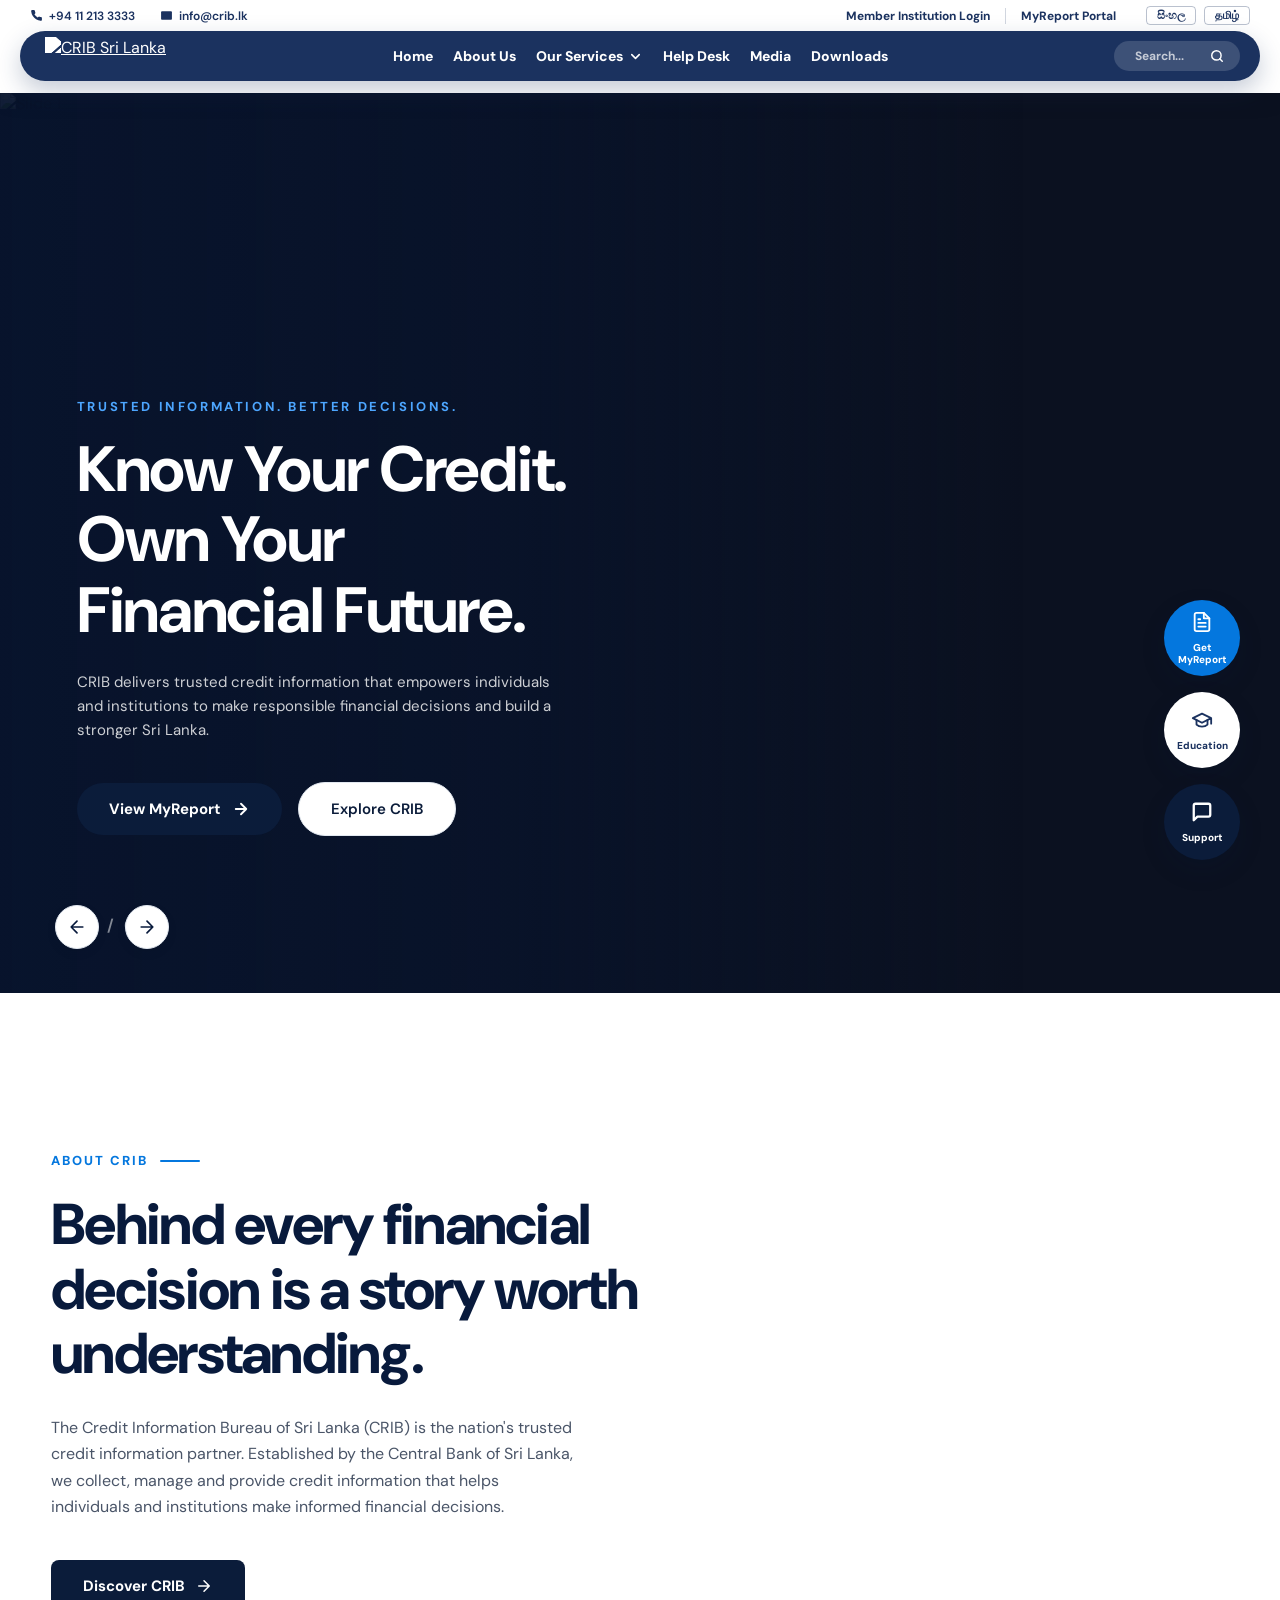
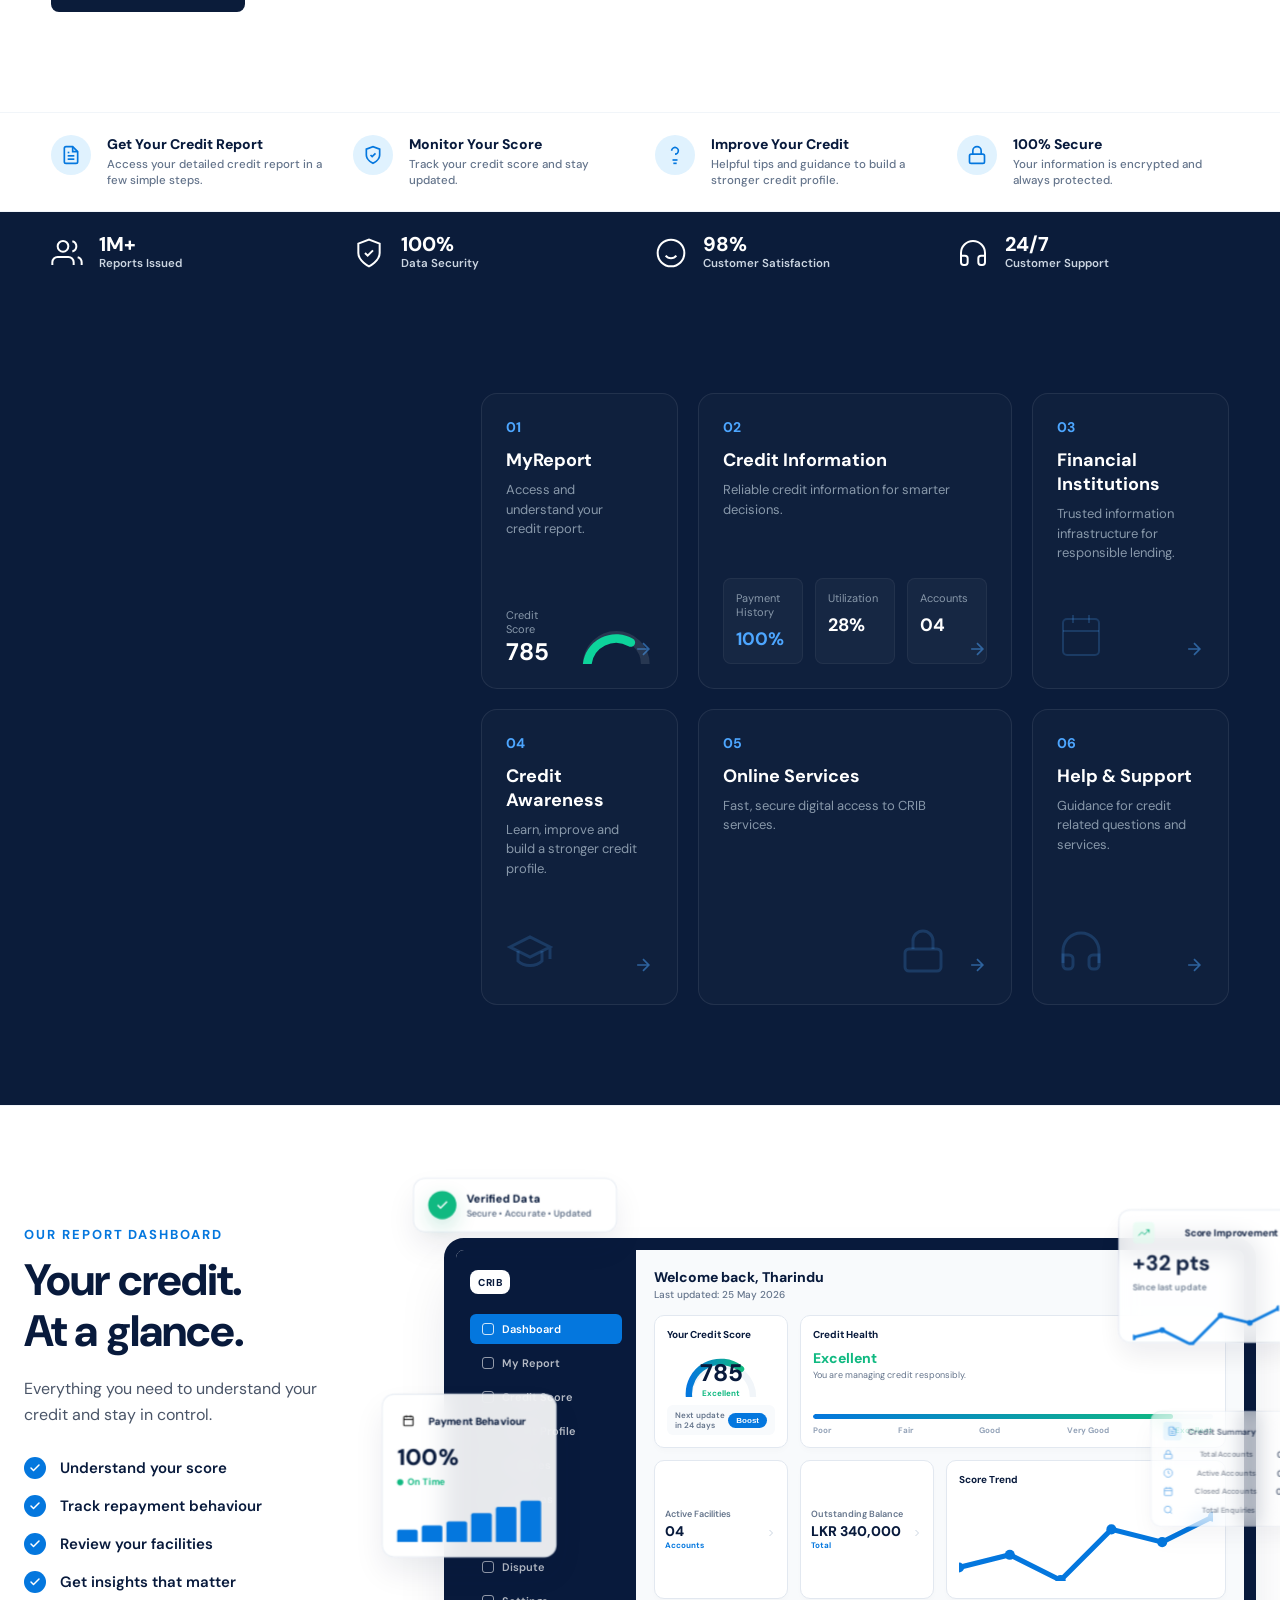
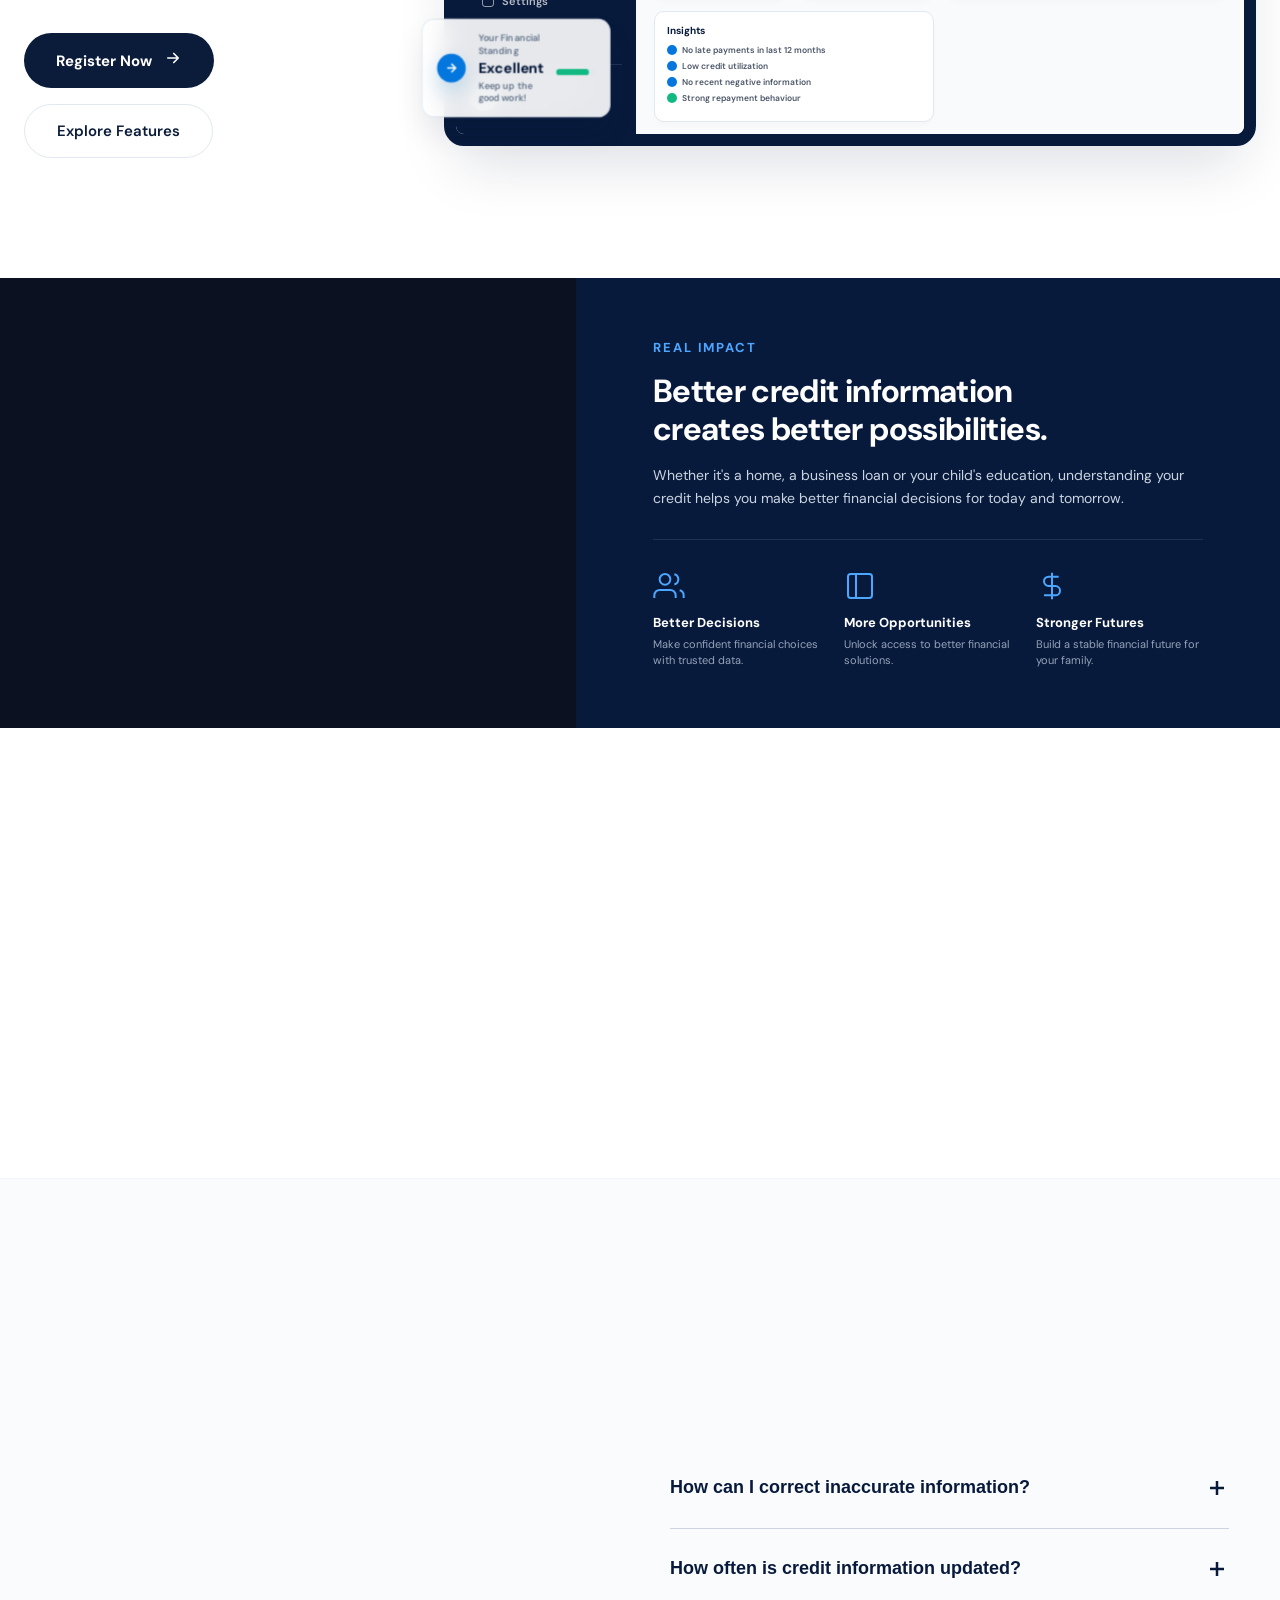
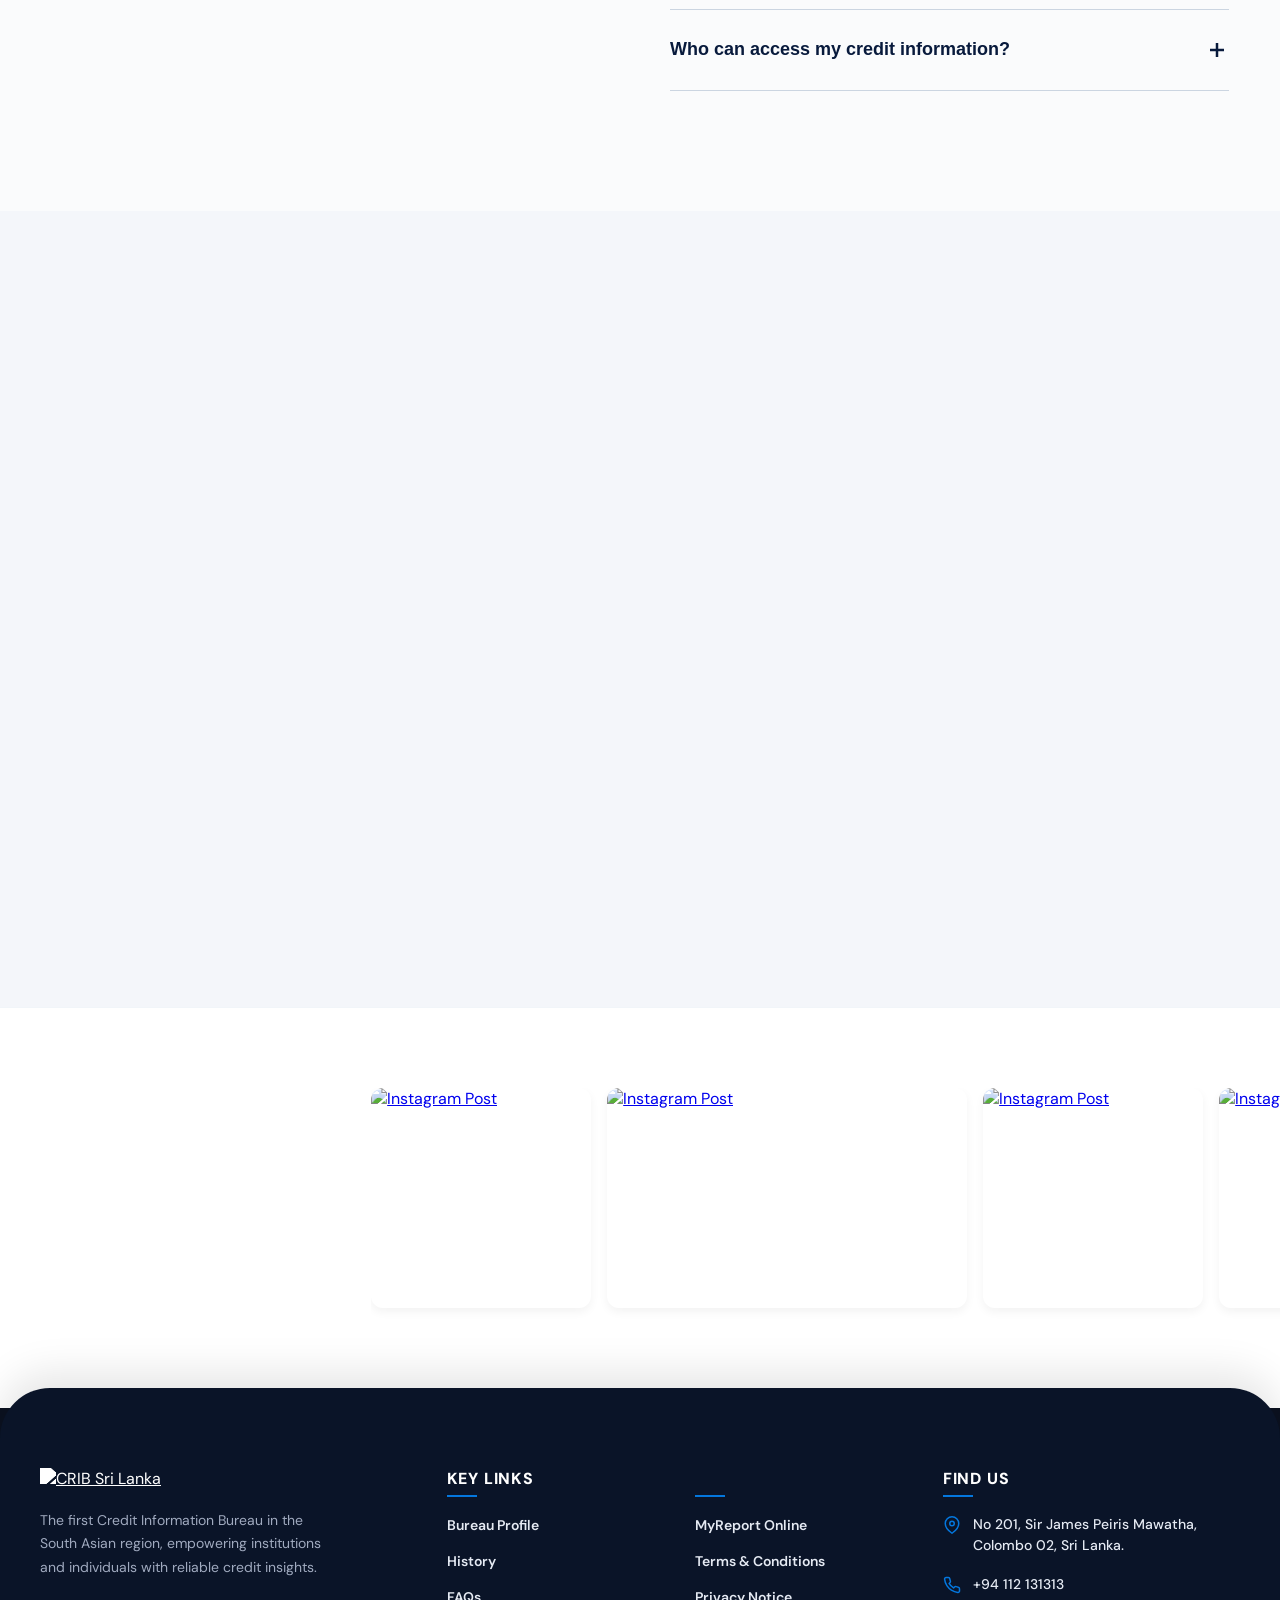
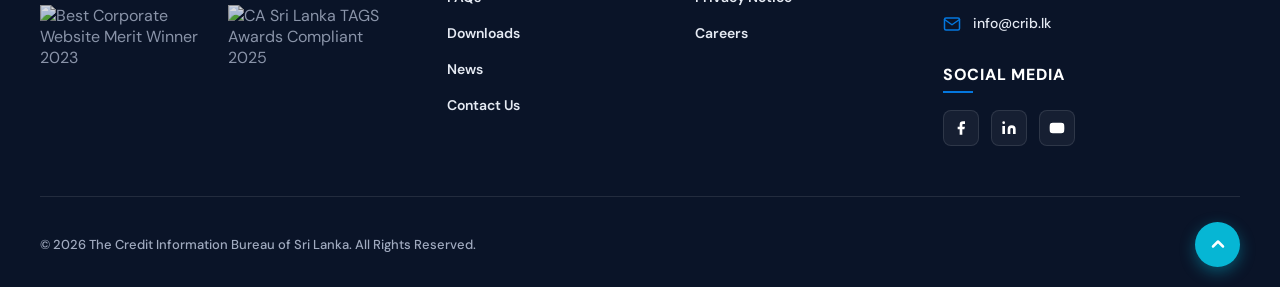
==== index.html @ 3fe1c92a "add main website files" ====
<!doctype html>
<html lang="en">
  <head>
    <meta charset="UTF-8" />
    <meta name="viewport" content="width=device-width, initial-scale=1.0" />
    <title>CRIB - Fresh Hero Section</title>
    <link rel="preconnect" href="https://fonts.googleapis.com" />
    <link rel="preconnect" href="https://fonts.gstatic.com" crossorigin />
    <link
      href="https://fonts.googleapis.com/css2?family=DM+Sans:opsz,wght@9..40,400;9..40,500;9..40,700;9..40,800&display=swap"
      rel="stylesheet"
    />
    <link rel="stylesheet" href="style.css" />
  </head>
  <body>
    <header class="crib-hdr-wrapper">
      <div class="crib-topbar">
        <div class="crib-top-contact">
          <a href="tel:+94112133333">
            <svg viewBox="0 0 24 24">
              <path
                d="M22 16.92v3a2 2 0 0 1-2.18 2 19.79 19.79 0 0 1-8.63-3.07 19.5 19.5 0 0 1-6-6 19.79 19.79 0 0 1-3.07-8.67A2 2 0 0 1 4.11 2h3a2 2 0 0 1 2 1.72 12.84 12.84 0 0 0 .7 2.81 2 2 0 0 1-.45 2.11L8.09 9.91a16 16 0 0 0 6 6l1.27-1.27a2 2 0 0 1 2.11-.45 12.84 12.84 0 0 0 2.81.7A2 2 0 0 1 22 16.92z"
              ></path>
            </svg>
            +94 11 213 3333
          </a>
          <a href="mailto:info@crib.lk">
            <svg viewBox="0 0 24 24">
              <path
                d="M4 4h16c1.1 0 2 .9 2 2v12c0 1.1-.9 2-2 2H4c-1.1 0-2-.9-2-2V6c0-1.1.9-2 2-2z"
              ></path>
              <polyline points="22,6 12,13 2,6"></polyline>
            </svg>
            info@crib.lk
          </a>
        </div>

        <div class="crib-top-actions">
          <a href="#" class="crib-top-link">Member Institution Login</a>
          <a href="#" class="crib-top-link" style="border-right: none"
            >MyReport Portal</a
          >

          <div class="crib-lang-btns">
            <button class="crib-lang-btn">සිංහල</button>
            <button class="crib-lang-btn">தமிழ்</button>
          </div>
        </div>
      </div>

      <div class="crib-main-nav-container">
        <div class="crib-main-nav">
          <a href="#" class="crib-logo">
            <img
              src="https://tours.dunkenbakery.com/wp-content/uploads/2026/08/crib-logo-new.png"
              alt="CRIB Sri Lanka"
            />
          </a>

          <ul class="crib-menu">
            <li><a href="#">Home</a></li>
            <li><a href="#about">About Us</a></li>

            <li class="has-dropdown">
              <a href="#services"
                >Our Services
                <svg
                  viewBox="0 0 24 24"
                  fill="none"
                  stroke="currentColor"
                  stroke-width="2.5"
                  stroke-linecap="round"
                  stroke-linejoin="round"
                >
                  <path d="M6 9l6 6 6-6" />
                </svg>
              </a>

              <ul class="crib-dropdown">
                <li class="has-sub-dropdown">
                  <a href="#"
                    >Credit Information Services for Member Institutions
                    <svg
                      viewBox="0 0 24 24"
                      fill="none"
                      stroke="currentColor"
                      stroke-width="2.5"
                      stroke-linecap="round"
                      stroke-linejoin="round"
                    >
                      <path d="M6 9l6 6 6-6" />
                    </svg>
                  </a>
                  <ul class="crib-sub-dropdown">
                    <li>
                      <a href="#">Credit Information Management System</a>
                    </li>
                    <li><a href="#">Credit Information Reports</a></li>
                    <li><a href="#">Value Added Services</a></li>
                  </ul>
                </li>
                <li class="has-sub-dropdown">
                  <a href="#"
                    >Credit Information Services for the General Public
                    <svg
                      viewBox="0 0 24 24"
                      fill="none"
                      stroke="currentColor"
                      stroke-width="2.5"
                      stroke-linecap="round"
                      stroke-linejoin="round"
                    >
                      <path d="M6 9l6 6 6-6" />
                    </svg>
                  </a>
                  <ul class="crib-sub-dropdown">
                    <li><a href="#">General Public Services Overview</a></li>
                    <li><a href="#">Dispute Resolution</a></li>
                  </ul>
                </li>
                <li><a href="#">Secured Transactions Registry Service</a></li>
              </ul>
            </li>

            <li><a href="#faq">Help Desk</a></li>
            <li><a href="#news">Media</a></li>
            <li><a href="#">Downloads</a></li>
          </ul>

          <div class="crib-nav-right">
            <div class="crib-search-box">
              <input type="text" placeholder="Search..." />
              <svg
                viewBox="0 0 24 24"
                fill="none"
                stroke="currentColor"
                stroke-width="2.5"
                stroke-linecap="round"
                stroke-linejoin="round"
              >
                <circle cx="11" cy="11" r="8"></circle>
                <line x1="21" y1="21" x2="16.65" y2="16.65"></line>
              </svg>
            </div>
          </div>
        </div>
      </div>
    </header>

    <section class="crib-hero">
      <div class="hero-slider">
        <!-- ================= SLIDE 01 ================= -->
        <div class="slide active">
          <img
            src="https://tours.dunkenbakery.com/wp-content/uploads/2026/08/ChatGPT-Image-Aug-30-2026-07_09_36-PM.png"
            alt="Slide 1"
          />
          <div class="hero-overlay"></div>

          <div class="hero-container">
            <div class="hero-content">
              <div class="hero-eyebrow gs-anim">
                TRUSTED INFORMATION. BETTER DECISIONS.
              </div>
              <h1 class="hero-title gs-anim">
                Know Your Credit.<br />Own Your<br />Financial Future.
              </h1>
              <p class="hero-desc gs-anim">
                CRIB delivers trusted credit information that empowers
                individuals and institutions to make responsible financial
                decisions and build a stronger Sri Lanka.
              </p>
              <div class="hero-buttons gs-anim">
                <a href="#report" class="btn-primary"
                  >View MyReport
                  <svg viewBox="0 0 24 24" width="18" height="18">
                    <path
                      fill="none"
                      stroke="currentColor"
                      stroke-width="2.5"
                      stroke-linecap="round"
                      stroke-linejoin="round"
                      d="M5 12h14M12 5l7 7-7 7"
                    /></svg
                ></a>
                <a href="#explore" class="btn-secondary">Explore CRIB</a>
              </div>
            </div>
          </div>
        </div>

        <!-- ================= SLIDE 02 ================= -->
        <div class="slide">
          <img
            src="https://tours.dunkenbakery.com/wp-content/uploads/2026/08/ChatGPT-Image-Aug-30-2026-07_09_42-PM.png"
            alt="Slide 2"
          />
          <div class="hero-overlay"></div>

          <div class="hero-container">
            <div class="hero-content">
              <div class="hero-eyebrow gs-anim">EMPOWERING THE NATION.</div>
              <h1 class="hero-title gs-anim">
                Bridging The Gap<br />For A Stronger<br />Economy.
              </h1>
              <p class="hero-desc gs-anim">
                We facilitate credit expansion into all local economies,
                stimulating a disciplined credit culture and bringing stability
                to the entire financial system.
              </p>
              <div class="hero-buttons gs-anim">
                <a href="#report" class="btn-primary"
                  >Learn More
                  <svg viewBox="0 0 24 24" width="18" height="18">
                    <path
                      fill="none"
                      stroke="currentColor"
                      stroke-width="2.5"
                      stroke-linecap="round"
                      stroke-linejoin="round"
                      d="M5 12h14M12 5l7 7-7 7"
                    /></svg
                ></a>
                <a href="#explore" class="btn-secondary">Our Services</a>
              </div>
            </div>
          </div>
        </div>
      </div>

      <!-- ================= CONTROLS (Eliye thiyenne) ================= -->
      <div class="hero-controls-wrapper gs-anim">
        <div class="hero-controls">
          <button class="nav-btn prev-btn" aria-label="Previous">
            <svg viewBox="0 0 24 24" width="20" height="20">
              <path
                fill="none"
                stroke="currentColor"
                stroke-width="2"
                stroke-linecap="round"
                stroke-linejoin="round"
                d="M19 12H5M12 19l-7-7 7-7"
              />
            </svg>
          </button>
          <div class="slide-indicator">
            <span class="current-num">01</span> <span class="divider">/</span>
            <span class="total-num">02</span>
          </div>
          <button class="nav-btn next-btn" aria-label="Next">
            <svg viewBox="0 0 24 24" width="20" height="20">
              <path
                fill="none"
                stroke="currentColor"
                stroke-width="2"
                stroke-linecap="round"
                stroke-linejoin="round"
                d="M5 12h14M12 5l7 7-7 7"
              />
            </svg>
          </button>
        </div>
      </div>
    </section>

    <!-- ============================================================
     SECTION 2 — ABOUT CRIB (EXACT 100VH)
     ============================================================ -->
    <!-- ============================================================
     ALUTH ABOUT CRIB SECTION (100VH, NO TOP GAP, REVEAL ANIMATIONS)
     ============================================================ -->
    <section class="crb-nw-welcome-sec" id="about">
      <!-- TOP AREA (Takes remaining height above bars) -->
      <div class="crb-nw-top-area">
        <!-- Right Edge Image Background -->
        <div class="crb-nw-bg-wrapper gs-nw-right">
          <div
            class="crb-nw-bg-img"
            style="
              background-image: url(&quot;https://tours.dunkenbakery.com/wp-content/uploads/2026/08/Family-Consultation-in-a-Modern-Office.png&quot;);
            "
          ></div>
          <div class="crb-nw-white-mix"></div>
        </div>

        <!-- Left Text Container -->
        <div class="crb-nw-container">
          <div class="crb-nw-content">
            <div class="crb-nw-eyebrow crb-text-reveal">
              ABOUT CRIB <span class="crb-nw-line"></span>
            </div>

            <h2 class="crb-nw-title crb-text-reveal">
              Behind every financial<br />decision is a story worth<br />understanding.
            </h2>

            <p class="crb-nw-desc crb-text-reveal">
              The Credit Information Bureau of Sri Lanka (CRIB) is the nation's
              trusted credit information partner. Established by the Central
              Bank of Sri Lanka, we collect, manage and provide credit
              information that helps individuals and institutions make informed
              financial decisions.
            </p>

            <div class="crb-nw-actions crb-text-reveal">
              <a href="#discover" class="crb-nw-btn crb-nw-btn-navy">
                Discover CRIB
                <svg viewBox="0 0 24 24">
                  <path
                    d="M5 12h14M12 5l7 7-7 7"
                    stroke="currentColor"
                    stroke-width="2"
                    fill="none"
                    stroke-linecap="round"
                    stroke-linejoin="round"
                  />
                </svg>
              </a>
            </div>
          </div>
        </div>
      </div>

      <!-- BOTTOM FULL-WIDTH BARS (Animated Icons) -->
      <div class="crb-nw-bars-wrapper gs-nw-up">
        <!-- White Features Bar -->
        <div class="crb-nw-bar-white">
          <div class="crb-nw-bar-inner">
            <div class="crb-nw-feat">
              <div class="nw-feat-icon anim-icon-bounce">
                <svg viewBox="0 0 24 24">
                  <path
                    d="M14 2H6a2 2 0 0 0-2 2v16a2 2 0 0 0 2 2h12a2 2 0 0 0 2-2V8z"
                    fill="none"
                    stroke="currentColor"
                    stroke-width="2"
                  />
                  <polyline
                    points="14 2 14 8 20 8"
                    fill="none"
                    stroke="currentColor"
                    stroke-width="2"
                  />
                  <line
                    x1="16"
                    y1="13"
                    x2="8"
                    y2="13"
                    stroke="currentColor"
                    stroke-width="2"
                  />
                  <line
                    x1="16"
                    y1="17"
                    x2="8"
                    y2="17"
                    stroke="currentColor"
                    stroke-width="2"
                  />
                  <polyline
                    points="10 9 9 9 8 9"
                    stroke="currentColor"
                    stroke-width="2"
                  />
                </svg>
              </div>
              <div class="nw-feat-txt">
                <h5>Get Your Credit Report</h5>
                <p>Access your detailed credit report in a few simple steps.</p>
              </div>
            </div>
            <div class="crb-nw-feat">
              <div class="nw-feat-icon anim-icon-pulse">
                <svg viewBox="0 0 24 24">
                  <path
                    d="M12 22s8-4 8-10V5l-8-3-8 3v7c0 6 8 10 8 10z"
                    fill="none"
                    stroke="currentColor"
                    stroke-width="2"
                  />
                  <path
                    d="M9 12l2 2 4-4"
                    fill="none"
                    stroke="currentColor"
                    stroke-width="2"
                  />
                </svg>
              </div>
              <div class="nw-feat-txt">
                <h5>Monitor Your Score</h5>
                <p>Track your credit score and stay updated.</p>
              </div>
            </div>
            <div class="crb-nw-feat">
              <div class="nw-feat-icon anim-icon-wiggle">
                <svg viewBox="0 0 24 24">
                  <path
                    d="M9 18h6"
                    fill="none"
                    stroke="currentColor"
                    stroke-width="2"
                  />
                  <path
                    d="M10 22h4"
                    fill="none"
                    stroke="currentColor"
                    stroke-width="2"
                  />
                  <path
                    d="M12 2v1"
                    fill="none"
                    stroke="currentColor"
                    stroke-width="2"
                  />
                  <path
                    d="M12 11a4 4 0 1 0-4-4"
                    fill="none"
                    stroke="currentColor"
                    stroke-width="2"
                  />
                </svg>
              </div>
              <div class="nw-feat-txt">
                <h5>Improve Your Credit</h5>
                <p>
                  Helpful tips and guidance to build a stronger credit profile.
                </p>
              </div>
            </div>
            <div class="crb-nw-feat">
              <div class="nw-feat-icon anim-icon-snap">
                <svg viewBox="0 0 24 24">
                  <rect
                    x="3"
                    y="11"
                    width="18"
                    height="11"
                    rx="2"
                    ry="2"
                    fill="none"
                    stroke="currentColor"
                    stroke-width="2"
                  />
                  <path
                    d="M7 11V7a5 5 0 0 1 10 0v4"
                    fill="none"
                    stroke="currentColor"
                    stroke-width="2"
                  />
                </svg>
              </div>
              <div class="nw-feat-txt">
                <h5>100% Secure</h5>
                <p>Your information is encrypted and always protected.</p>
              </div>
            </div>
          </div>
        </div>

        <!-- Navy Stats Bar -->
        <div class="crb-nw-bar-navy">
          <div class="crb-nw-bar-inner">
            <div class="crb-nw-stat">
              <div class="nw-stat-icon anim-icon-pulse">
                <svg viewBox="0 0 24 24">
                  <path
                    d="M17 21v-2a4 4 0 0 0-4-4H5a4 4 0 0 0-4 4v2"
                    fill="none"
                    stroke="currentColor"
                    stroke-width="1.5"
                  />
                  <circle
                    cx="9"
                    cy="7"
                    r="4"
                    fill="none"
                    stroke="currentColor"
                    stroke-width="1.5"
                  />
                  <path
                    d="M23 21v-2a4 4 0 0 0-3-3.87"
                    fill="none"
                    stroke="currentColor"
                    stroke-width="1.5"
                  />
                  <path
                    d="M16 3.13a4 4 0 0 1 0 7.75"
                    fill="none"
                    stroke="currentColor"
                    stroke-width="1.5"
                  />
                </svg>
              </div>
              <div class="nw-stat-txt">
                <h4>1M+</h4>
                <p>Reports Issued</p>
              </div>
            </div>
            <div class="crb-nw-stat">
              <div class="nw-stat-icon anim-icon-bounce">
                <svg viewBox="0 0 24 24">
                  <path
                    d="M12 22s8-4 8-10V5l-8-3-8 3v7c0 6 8 10 8 10z"
                    fill="none"
                    stroke="currentColor"
                    stroke-width="1.5"
                  />
                  <path
                    d="M9 12l2 2 4-4"
                    fill="none"
                    stroke="currentColor"
                    stroke-width="1.5"
                  />
                </svg>
              </div>
              <div class="nw-stat-txt">
                <h4>100%</h4>
                <p>Data Security</p>
              </div>
            </div>
            <div class="crb-nw-stat">
              <div class="nw-stat-icon anim-icon-wiggle">
                <svg viewBox="0 0 24 24">
                  <circle
                    cx="12"
                    cy="12"
                    r="10"
                    fill="none"
                    stroke="currentColor"
                    stroke-width="1.5"
                  />
                  <path
                    d="M8 14s1.5 2 4 2 4-2 4-2"
                    fill="none"
                    stroke="currentColor"
                    stroke-width="1.5"
                  />
                  <line
                    x1="9"
                    y1="9"
                    x2="9.01"
                    y2="9"
                    stroke="currentColor"
                    stroke-width="2"
                  />
                  <line
                    x1="15"
                    y1="9"
                    x2="15.01"
                    y2="9"
                    stroke="currentColor"
                    stroke-width="2"
                  />
                </svg>
              </div>
              <div class="nw-stat-txt">
                <h4>98%</h4>
                <p>Customer Satisfaction</p>
              </div>
            </div>
            <div class="crb-nw-stat">
              <div class="nw-stat-icon anim-icon-snap">
                <svg viewBox="0 0 24 24">
                  <path
                    d="M3 18v-6a9 9 0 0 1 18 0v6"
                    fill="none"
                    stroke="currentColor"
                    stroke-width="1.5"
                  />
                  <path
                    d="M21 19a2 2 0 0 1-2 2h-1a2 2 0 0 1-2-2v-3a2 2 0 0 1 2-2h3zM3 19a2 2 0 0 0 2 2h1a2 2 0 0 0 2-2v-3a2 2 0 0 0-2-2H3z"
                    fill="none"
                    stroke="currentColor"
                    stroke-width="1.5"
                  />
                </svg>
              </div>
              <div class="nw-stat-txt">
                <h4>24/7</h4>
                <p>Customer Support</p>
              </div>
            </div>
          </div>
        </div>
      </div>
    </section>
    <!-- ============================================================
     SECTION 4 — OUR SERVICES (DARK BENTO GRID WITH LEFT IMAGE)
     ============================================================ -->
    <section class="crib-services-section" id="services">
      <div class="services-container">
        <!-- Left Title & Image Column -->
        <div class="services-left-col gs-reveal-up">
          <div>
            <p class="section-eyebrow">OUR SERVICES</p>
            <h2 class="services-title">
              Credit intelligence,<br />made useful.
            </h2>
          </div>

          <!-- Uba dunna image eka -->
          <div class="services-img-wrapper">
            <img
              src="https://tours.dunkenbakery.com/wp-content/uploads/2026/08/ChatGPT-Image-Aug-24-2026-09_24_30-PM.png"
              alt="Professional Services"
            />
          </div>
        </div>

        <!-- Right Cards Grid -->
        <div class="services-grid">
          <!-- Card 01 -->
          <a href="#" class="srv-card gs-reveal-up">
            <div class="srv-top">
              <span class="srv-num">01</span>
              <h3>MyReport</h3>
              <p>Access and understand your credit report.</p>
            </div>
            <div class="srv-visual ui-score">
              <div class="score-text">
                <span class="lbl">Credit Score</span>
                <span class="val">785</span>
              </div>
              <div class="score-meter">
                <svg viewBox="0 0 100 50">
                  <path
                    d="M 10 50 A 40 40 0 0 1 90 50"
                    fill="none"
                    stroke="rgba(255,255,255,0.1)"
                    stroke-width="12"
                    stroke-linecap="round"
                  />
                  <path
                    d="M 10 50 A 40 40 0 0 1 70 20"
                    fill="none"
                    stroke="#0dd39b"
                    stroke-width="12"
                    stroke-linecap="round"
                  />
                </svg>
              </div>
            </div>
            <div class="srv-arrow">
              <svg
                viewBox="0 0 24 24"
                width="20"
                height="20"
                stroke="currentColor"
                stroke-width="2"
                fill="none"
              >
                <path d="M5 12h14M12 5l7 7-7 7" />
              </svg>
            </div>
          </a>

          <!-- Card 02 (Wide) -->
          <a href="#" class="srv-card card-wide gs-reveal-up">
            <div class="srv-top">
              <span class="srv-num">02</span>
              <h3>Credit Information</h3>
              <p>Reliable credit information for smarter decisions.</p>
            </div>
            <div class="srv-visual ui-stats">
              <div class="stat-box">
                <span class="lbl">Payment History</span>
                <span class="val text-blue">100%</span>
              </div>
              <div class="stat-box">
                <span class="lbl">Utilization</span>
                <span class="val">28%</span>
              </div>
              <div class="stat-box">
                <span class="lbl">Accounts</span>
                <span class="val">04</span>
              </div>
            </div>
            <div class="srv-arrow">
              <svg
                viewBox="0 0 24 24"
                width="20"
                height="20"
                stroke="currentColor"
                stroke-width="2"
                fill="none"
              >
                <path d="M5 12h14M12 5l7 7-7 7" />
              </svg>
            </div>
          </a>

          <!-- Card 03 -->
          <a href="#" class="srv-card gs-reveal-up">
            <div class="srv-top">
              <span class="srv-num">03</span>
              <h3>Financial Institutions</h3>
              <p>Trusted information infrastructure for responsible lending.</p>
            </div>
            <div class="srv-visual srv-icon">
              <svg
                viewBox="0 0 24 24"
                width="48"
                height="48"
                stroke="currentColor"
                stroke-width="1"
                fill="none"
              >
                <rect x="3" y="4" width="18" height="18" rx="2" ry="2" />
                <line x1="16" y1="2" x2="16" y2="6" />
                <line x1="8" y1="2" x2="8" y2="6" />
                <line x1="3" y1="10" x2="21" y2="10" />
              </svg>
            </div>
            <div class="srv-arrow">
              <svg
                viewBox="0 0 24 24"
                width="20"
                height="20"
                stroke="currentColor"
                stroke-width="2"
                fill="none"
              >
                <path d="M5 12h14M12 5l7 7-7 7" />
              </svg>
            </div>
          </a>

          <!-- Card 04 -->
          <a href="#" class="srv-card gs-reveal-up">
            <div class="srv-top">
              <span class="srv-num">04</span>
              <h3>Credit Awareness</h3>
              <p>Learn, improve and build a stronger credit profile.</p>
            </div>
            <div class="srv-visual srv-icon">
              <svg
                viewBox="0 0 24 24"
                width="48"
                height="48"
                stroke="currentColor"
                stroke-width="1.5"
                fill="none"
              >
                <path d="M22 10v6M2 10l10-5 10 5-10 5z" />
                <path d="M6 12v5c3 3 9 3 12 0v-5" />
              </svg>
            </div>
            <div class="srv-arrow">
              <svg
                viewBox="0 0 24 24"
                width="20"
                height="20"
                stroke="currentColor"
                stroke-width="2"
                fill="none"
              >
                <path d="M5 12h14M12 5l7 7-7 7" />
              </svg>
            </div>
          </a>

          <!-- Card 05 (Wide) -->
          <a href="#" class="srv-card card-wide gs-reveal-up">
            <div class="srv-top">
              <span class="srv-num">05</span>
              <h3>Online Services</h3>
              <p>Fast, secure digital access to CRIB services.</p>
            </div>
            <div class="srv-visual srv-icon right-align">
              <svg
                viewBox="0 0 24 24"
                width="48"
                height="48"
                stroke="currentColor"
                stroke-width="1.5"
                fill="none"
              >
                <rect x="3" y="11" width="18" height="11" rx="2" ry="2" />
                <path d="M7 11V7a5 5 0 0 1 10 0v4" />
              </svg>
            </div>
            <div class="srv-arrow">
              <svg
                viewBox="0 0 24 24"
                width="20"
                height="20"
                stroke="currentColor"
                stroke-width="2"
                fill="none"
              >
                <path d="M5 12h14M12 5l7 7-7 7" />
              </svg>
            </div>
          </a>

          <!-- Card 06 -->
          <a href="#" class="srv-card gs-reveal-up">
            <div class="srv-top">
              <span class="srv-num">06</span>
              <h3>Help & Support</h3>
              <p>Guidance for credit related questions and services.</p>
            </div>
            <div class="srv-visual srv-icon">
              <svg
                viewBox="0 0 24 24"
                width="48"
                height="48"
                stroke="currentColor"
                stroke-width="1.5"
                fill="none"
              >
                <path d="M3 18v-6a9 9 0 0 1 18 0v6" />
                <path
                  d="M21 19a2 2 0 0 1-2 2h-1a2 2 0 0 1-2-2v-3a2 2 0 0 1 2-2h3zM3 19a2 2 0 0 0 2 2h1a2 2 0 0 0 2-2v-3a2 2 0 0 0-2-2H3z"
                />
              </svg>
            </div>
            <div class="srv-arrow">
              <svg
                viewBox="0 0 24 24"
                width="20"
                height="20"
                stroke="currentColor"
                stroke-width="2"
                fill="none"
              >
                <path d="M5 12h14M12 5l7 7-7 7" />
              </svg>
            </div>
          </a>
        </div>
      </div>
    </section>

    <!-- ==================== DASHBOARD PREVIEW SECTION (FLAT & CLEAN) ==================== -->
    <section class="crib-dashboard-section" id="dashboard">
      <div class="dash-container">
        <!-- Left: Text Content & Buttons -->
        <div class="dash-text-col">
          <p class="section-eyebrow dash-anim-text">OUR REPORT DASHBOARD</p>
          <h2 class="section-title dash-anim-text">
            Your credit.<br />At a glance.
          </h2>
          <p class="section-desc dash-anim-text">
            Everything you need to understand your credit and stay in control.
          </p>

          <ul class="dash-features">
            <li class="dash-anim-text">
              <span class="check-icon"
                ><svg viewBox="0 0 24 24"><path d="M20 6L9 17l-5-5" /></svg
              ></span>
              Understand your score
            </li>
            <li class="dash-anim-text">
              <span class="check-icon"
                ><svg viewBox="0 0 24 24"><path d="M20 6L9 17l-5-5" /></svg
              ></span>
              Track repayment behaviour
            </li>
            <li class="dash-anim-text">
              <span class="check-icon"
                ><svg viewBox="0 0 24 24"><path d="M20 6L9 17l-5-5" /></svg
              ></span>
              Review your facilities
            </li>
            <li class="dash-anim-text">
              <span class="check-icon"
                ><svg viewBox="0 0 24 24"><path d="M20 6L9 17l-5-5" /></svg
              ></span>
              Get insights that matter
            </li>
          </ul>

          <div class="dash-cta-group dash-anim-text">
            <a href="#register" class="btn-primary">
              <span class="btn-text">Register Now</span>
              <span class="btn-arrow">
                <svg viewBox="0 0 24 24">
                  <path d="M5 12h14M13 6l6 6-6 6" />
                </svg>
              </span>
            </a>
            <a href="#explore" class="btn-secondary">
              <span>Explore Features</span>
            </a>
          </div>
        </div>

        <!-- Right: Normal Flat Visual Column with Small Floating Widgets -->
        <div class="dash-visual-col">
          <!-- Small Floating Widget 1: Verified Data -->
          <div class="float-widget fw-top-left parallax-fast">
            <div class="fw-icon icon-green">
              <svg viewBox="0 0 24 24"><path d="M20 6L9 17l-5-5" /></svg>
            </div>
            <div class="fw-text">
              <h4>Verified Data</h4>
              <p>Secure • Accurate • Updated</p>
            </div>
            <div class="fw-arrow">
              <svg viewBox="0 0 24 24"><path d="M9 18l6-6-6-6" /></svg>
            </div>
          </div>

          <!-- Small Floating Widget 2: Payment Behaviour -->
          <div class="float-widget fw-mid-left parallax-slow">
            <div class="fw-header">
              <div class="fw-icon-small">
                <svg viewBox="0 0 24 24">
                  <rect x="3" y="4" width="18" height="18" rx="2" ry="2" />
                  <line x1="16" y1="2" x2="16" y2="6" />
                  <line x1="8" y1="2" x2="8" y2="6" />
                  <line x1="3" y1="10" x2="21" y2="10" />
                </svg>
              </div>
              <h4>Payment Behaviour</h4>
            </div>
            <div class="fw-main-val">100%</div>
            <div class="fw-status text-green">
              <span class="dot-green"></span> On Time
            </div>
            <div class="fw-bar-chart">
              <div class="bar" style="height: 30%"></div>
              <div class="bar" style="height: 40%"></div>
              <div class="bar" style="height: 50%"></div>
              <div class="bar" style="height: 70%"></div>
              <div class="bar" style="height: 85%"></div>
              <div class="bar" style="height: 100%"></div>
            </div>
          </div>

          <!-- Small Floating Widget 3: Financial Standing -->
          <div class="float-widget fw-bottom-left parallax-fast">
            <div class="fw-icon icon-blue">
              <svg viewBox="0 0 24 24"><path d="M5 12h14M12 5l7 7-7 7" /></svg>
            </div>
            <div class="fw-text">
              <p>Your Financial Standing</p>
              <h4 class="text-large">Excellent</h4>
              <p>Keep up the good work!</p>
            </div>
            <div class="fw-progress">
              <div class="fw-fill" style="width: 85%"></div>
            </div>
          </div>

          <!-- Small Floating Widget 4: Score Improvement -->
          <div class="float-widget fw-top-right parallax-slow">
            <div class="fw-header space-between">
              <div class="fw-icon-small icon-green-bg">
                <svg viewBox="0 0 24 24">
                  <polyline points="23 6 13.5 15.5 8.5 10.5 1 18" />
                  <polyline points="17 6 23 6 23 12" />
                </svg>
              </div>
              <h4>Score Improvement</h4>
            </div>
            <div class="fw-main-val text-navy">+32 pts</div>
            <p class="fw-sub-text">Since last update</p>
            <div class="fw-line-chart">
              <svg viewBox="0 0 100 30" preserveAspectRatio="none">
                <polyline
                  points="0,25 20,20 40,30 60,10 80,15 100,5"
                  fill="none"
                  stroke="#0477de"
                  stroke-width="2"
                />
                <circle cx="0" cy="25" r="2" fill="#0477de" />
                <circle cx="20" cy="20" r="2" fill="#0477de" />
                <circle cx="40" cy="30" r="2" fill="#0477de" />
                <circle cx="60" cy="10" r="2" fill="#0477de" />
                <circle cx="80" cy="15" r="2" fill="#0477de" />
                <circle cx="100" cy="5" r="2" fill="#0477de" />
              </svg>
            </div>
          </div>

          <!-- Small Floating Widget 5: Credit Summary -->
          <div class="float-widget fw-mid-right parallax-fast">
            <div class="fw-header">
              <div class="fw-icon-small icon-blue-bg">
                <svg viewBox="0 0 24 24">
                  <path
                    d="M14 2H6a2 2 0 0 0-2 2v16a2 2 0 0 0 2 2h12a2 2 0 0 0 2-2V8z"
                  />
                  <polyline points="14 2 14 8 20 8" />
                  <line x1="16" y1="13" x2="8" y2="13" />
                  <line x1="16" y1="17" x2="8" y2="17" />
                  <polyline points="10 9 9 9 8 9" />
                </svg>
              </div>
              <h4>Credit Summary</h4>
            </div>
            <ul class="fw-list">
              <li>
                <span class="icon"
                  ><svg viewBox="0 0 24 24">
                    <rect x="3" y="11" width="18" height="11" rx="2" ry="2" />
                    <path d="M7 11V7a5 5 0 0 1 10 0v4" /></svg
                ></span>
                Total Accounts <strong class="val">04</strong>
              </li>
              <li>
                <span class="icon"
                  ><svg viewBox="0 0 24 24">
                    <circle cx="12" cy="12" r="10" />
                    <polyline points="12 6 12 12 16 14" /></svg
                ></span>
                Active Accounts <strong class="val">04</strong>
              </li>
              <li>
                <span class="icon"
                  ><svg viewBox="0 0 24 24">
                    <rect x="3" y="4" width="18" height="18" rx="2" ry="2" />
                    <line x1="16" y1="2" x2="16" y2="6" />
                    <line x1="8" y1="2" x2="8" y2="6" />
                    <line x1="3" y1="10" x2="21" y2="10" /></svg
                ></span>
                Closed Accounts <strong class="val">00</strong>
              </li>
              <li>
                <span class="icon"
                  ><svg viewBox="0 0 24 24">
                    <circle cx="11" cy="11" r="8" />
                    <line x1="21" y1="21" x2="16.65" y2="16.65" /></svg
                ></span>
                Total Enquiries <strong class="val">12</strong>
              </li>
            </ul>
          </div>

          <!-- Small Floating Widget 6: Next Update -->
          <div class="float-widget fw-bottom-right parallax-slow">
            <div class="fw-icon icon-blue-bg">
              <svg viewBox="0 0 24 24">
                <rect x="3" y="4" width="18" height="18" rx="2" ry="2" />
                <line x1="16" y1="2" x2="16" y2="6" />
                <line x1="8" y1="2" x2="8" y2="6" />
                <line x1="3" y1="10" x2="21" y2="10" />
              </svg>
            </div>
            <div class="fw-text">
              <p>Next Update</p>
              <h4 class="text-large">July 2025</h4>
              <p><span class="dot-green"></span> Auto Update</p>
            </div>
          </div>

          <!-- Normal Flat Dashboard Wrapper -->
          <div class="dash-3d-wrapper dash-anim-frame">
            <div class="dash-frame">
              <!-- Sidebar -->
              <div class="dash-sidebar">
                <div class="sb-logo">
                  <div class="sb-logo-circle">CRIB</div>
                </div>
                <div class="sb-nav">
                  <div class="sb-item active">
                    <span class="sb-icon"></span>Dashboard
                  </div>
                  <div class="sb-item">
                    <span class="sb-icon"></span>My Report
                  </div>
                  <div class="sb-item">
                    <span class="sb-icon"></span>Credit Score
                  </div>
                  <div class="sb-item">
                    <span class="sb-icon"></span>Credit Profile
                  </div>
                  <div class="sb-item">
                    <span class="sb-icon"></span>Facilities
                  </div>
                  <div class="sb-item">
                    <span class="sb-icon"></span>Enquiries
                  </div>
                  <div class="sb-item"><span class="sb-icon"></span>Alerts</div>
                  <div class="sb-item">
                    <span class="sb-icon"></span>Dispute
                  </div>
                  <div class="sb-item">
                    <span class="sb-icon"></span>Settings
                  </div>
                </div>

                <div class="sb-profile">
                  <div class="sb-avatar"></div>
                  <div class="sb-info">
                    <h6>Tharindu Perera</h6>
                    <span>View Profile →</span>
                  </div>
                </div>
              </div>

              <!-- Main UI Area -->
              <div class="dash-main">
                <div class="dash-topbar dash-anim-widget">
                  <div>
                    <h4>Welcome back, Tharindu</h4>
                    <p>Last updated: 25 May 2026</p>
                  </div>
                </div>

                <div class="dash-grid">
                  <!-- Score -->
                  <div class="d-widget widget-score dash-anim-widget">
                    <h5>Your Credit Score</h5>
                    <div class="score-meter-wrap">
                      <svg viewBox="0 0 100 50" class="score-arc">
                        <path
                          d="M 10 50 A 40 40 0 0 1 90 50"
                          fill="none"
                          stroke="#f1f5f9"
                          stroke-width="8"
                          stroke-linecap="round"
                        />
                        <path
                          d="M 10 50 A 40 40 0 0 1 75 15"
                          fill="none"
                          stroke="url(#scoreGrad)"
                          stroke-width="8"
                          stroke-linecap="round"
                        />
                        <defs>
                          <linearGradient id="scoreGrad">
                            <stop offset="0%" stop-color="#0477de" />
                            <stop offset="100%" stop-color="#10b981" />
                          </linearGradient>
                        </defs>
                      </svg>
                      <div class="score-val">
                        785<span class="text-green">Excellent</span>
                      </div>
                    </div>
                    <div class="score-footer">
                      Next update in 24 days <button>Boost</button>
                    </div>
                  </div>

                  <!-- Health -->
                  <div class="d-widget widget-health dash-anim-widget">
                    <h5>Credit Health</h5>
                    <div class="health-status text-green">Excellent</div>
                    <p>You are managing credit responsibly.</p>
                    <div class="health-bar-wrap">
                      <div class="h-bar"><div class="h-fill"></div></div>
                      <div class="h-labels">
                        <span>Poor</span><span>Fair</span><span>Good</span
                        ><span>Very Good</span
                        ><span class="text-green">Excellent</span>
                      </div>
                    </div>
                  </div>

                  <!-- Small Stats -->
                  <div class="d-widget widget-stat dash-anim-widget">
                    <div class="stat-content">
                      <span class="w-lbl">Active Facilities</span>
                      <span class="w-val">04</span>
                      <span class="w-sub text-blue">Accounts</span>
                    </div>
                    <span class="w-arrow"
                      ><svg viewBox="0 0 24 24">
                        <path
                          d="M9 18l6-6-6-6"
                          fill="none"
                          stroke="currentColor"
                          stroke-width="2"
                        /></svg
                    ></span>
                  </div>
                  <div class="d-widget widget-stat dash-anim-widget">
                    <div class="stat-content">
                      <span class="w-lbl">Outstanding Balance</span>
                      <span class="w-val">LKR 340,000</span>
                      <span class="w-sub text-blue">Total</span>
                    </div>
                    <span class="w-arrow"
                      ><svg viewBox="0 0 24 24">
                        <path
                          d="M9 18l6-6-6-6"
                          fill="none"
                          stroke="currentColor"
                          stroke-width="2"
                        /></svg
                    ></span>
                  </div>

                  <!-- Chart -->
                  <div class="d-widget widget-chart dash-anim-widget">
                    <h5>Score Trend</h5>
                    <div class="chart-line" style="margin-top: 10px">
                      <svg viewBox="0 0 100 30" preserveAspectRatio="none">
                        <polyline
                          points="0,25 20,20 40,30 60,10 80,15 100,5"
                          fill="none"
                          stroke="#0477de"
                          stroke-width="2"
                        />
                        <circle cx="0" cy="25" r="2" fill="#0477de" />
                        <circle cx="20" cy="20" r="2" fill="#0477de" />
                        <circle cx="40" cy="30" r="2" fill="#0477de" />
                        <circle cx="60" cy="10" r="2" fill="#0477de" />
                        <circle cx="80" cy="15" r="2" fill="#0477de" />
                        <circle cx="100" cy="5" r="2" fill="#0477de" />
                      </svg>
                    </div>
                  </div>

                  <!-- Insights -->
                  <div class="d-widget widget-insights dash-anim-widget">
                    <h5>Insights</h5>
                    <ul class="insight-list">
                      <li>
                        <span class="check-blue"></span> No late payments in
                        last 12 months
                      </li>
                      <li>
                        <span class="check-blue"></span> Low credit utilization
                      </li>
                      <li>
                        <span class="check-blue"></span> No recent negative
                        information
                      </li>
                      <li>
                        <span class="check-green"></span> Strong repayment
                        behaviour
                      </li>
                    </ul>
                  </div>
                </div>
              </div>
            </div>
          </div>
        </div>
      </div>
    </section>

    <!-- ============================================================
     SECTION 5 — REAL IMPACT & CREDIT JOURNEY (100vh Split)
     ============================================================ -->
    <section class="crib-impact-journey-section" id="journey">
      <!-- TOP ROW (50vh) -->
      <div class="impact-top-row">
        <!-- Left Image -->
        <div class="impact-img-col gs-reveal-left">
          <img
            src="https://tours.dunkenbakery.com/wp-content/uploads/2026/08/Friendly-Office-Consultation-and-Paperwork.png"
            alt="Family Consultation"
          />
        </div>

        <!-- Right Navy Box -->
        <div class="impact-text-col gs-reveal-right">
          <div class="impact-text-inner">
            <p class="section-eyebrow text-blue-light">REAL IMPACT</p>
            <h2 class="section-title text-white">
              Better credit information<br />creates better possibilities.
            </h2>
            <p class="section-desc text-gray">
              Whether it's a home, a business loan or your child's education,
              understanding your credit helps you make better financial
              decisions for today and tomorrow.
            </p>

            <div class="impact-feature-grid">
              <div class="imp-feat">
                <div class="imp-icon">
                  <svg viewBox="0 0 24 24">
                    <path d="M17 21v-2a4 4 0 0 0-4-4H5a4 4 0 0 0-4 4v2" />
                    <circle cx="9" cy="7" r="4" />
                    <path d="M23 21v-2a4 4 0 0 0-3-3.87" />
                    <path d="M16 3.13a4 4 0 0 1 0 7.75" />
                  </svg>
                </div>
                <h4>Better Decisions</h4>
                <p>Make confident financial choices with trusted data.</p>
              </div>
              <div class="imp-feat">
                <div class="imp-icon">
                  <svg viewBox="0 0 24 24">
                    <rect x="3" y="3" width="18" height="18" rx="2" ry="2" />
                    <line x1="9" y1="3" x2="9" y2="21" />
                  </svg>
                </div>
                <h4>More Opportunities</h4>
                <p>Unlock access to better financial solutions.</p>
              </div>
              <div class="imp-feat">
                <div class="imp-icon">
                  <svg viewBox="0 0 24 24">
                    <path
                      d="M12 2v20M17 5H9.5a3.5 3.5 0 0 0 0 7h5a3.5 3.5 0 0 1 0 7H6"
                    />
                  </svg>
                </div>
                <h4>Stronger Futures</h4>
                <p>Build a stable financial future for your family.</p>
              </div>
            </div>
          </div>
        </div>
      </div>

      <!-- BOTTOM ROW (50vh) -->
      <div class="journey-bottom-row">
        <div class="journey-container">
          <!-- Left Text -->
          <div class="journey-text-col gs-reveal-up">
            <p class="section-eyebrow">YOUR CREDIT JOURNEY</p>
            <h2 class="section-title">Your credit story<br />matters.</h2>
            <p class="section-desc">
              A simple journey to better<br />financial confidence.
            </p>
            <a href="#report" class="link-cta"
              >View MyReport
              <svg
                viewBox="0 0 24 24"
                width="16"
                height="16"
                stroke="currentColor"
                stroke-width="2"
                fill="none"
              >
                <path d="M5 12h14M12 5l7 7-7 7" /></svg
            ></a>
          </div>

          <!-- Right Steps -->
          <div class="journey-steps-col gs-reveal-up">
            <div class="steps-connecting-line"></div>

            <!-- Step 1 -->
            <div class="journey-step">
              <div class="step-num">01</div>
              <div class="step-content">
                <h4>Understand</h4>
                <p>Access your credit score and what influences it.</p>
              </div>
              <!-- Animated Graphic -->
              <div class="step-graphic">
                <div class="anim-arc">
                  <svg viewBox="0 0 100 50">
                    <path
                      d="M 10 50 A 40 40 0 0 1 90 50"
                      fill="none"
                      stroke="#e2e8f0"
                      stroke-width="6"
                      stroke-linecap="round"
                    />
                    <path
                      class="arc-fill"
                      d="M 10 50 A 40 40 0 0 1 90 50"
                      fill="none"
                      stroke="#0477de"
                      stroke-width="6"
                      stroke-linecap="round"
                    />
                  </svg>
                  <span class="anim-score">785</span>
                </div>
              </div>
            </div>

            <!-- Step 2 -->
            <div class="journey-step">
              <div class="step-num">02</div>
              <div class="step-content">
                <h4>Review</h4>
                <p>Check your report and repayment behaviour.</p>
              </div>
              <!-- Animated Graphic -->
              <div class="step-graphic">
                <div class="anim-bars">
                  <div class="a-bar"></div>
                  <div class="a-bar"></div>
                  <div class="a-bar"></div>
                  <div class="a-bar"></div>
                  <div class="a-bar"></div>
                  <div class="a-bar"></div>
                </div>
              </div>
            </div>

            <!-- Step 3 -->
            <div class="journey-step">
              <div class="step-num">03</div>
              <div class="step-content">
                <h4>Improve</h4>
                <p>Take actions that positively impact your score.</p>
              </div>
              <!-- Animated Graphic -->
              <div class="step-graphic">
                <div class="anim-line-chart">
                  <svg viewBox="0 0 100 40">
                    <polyline
                      class="moving-line"
                      points="0,30 25,20 50,35 75,15 100,5"
                      fill="none"
                      stroke="#0477de"
                      stroke-width="2"
                    />
                    <circle
                      class="moving-dot"
                      cx="100"
                      cy="5"
                      r="3"
                      fill="#0477de"
                    />
                  </svg>
                </div>
              </div>
            </div>

            <!-- Step 4 -->
            <div class="journey-step">
              <div class="step-num">04</div>
              <div class="step-content">
                <h4>Plan</h4>
                <p>Plan your financial goals with confidence.</p>
              </div>
              <!-- Animated Graphic -->
              <div class="step-graphic">
                <div class="anim-checklist">
                  <div class="a-circle">
                    <svg viewBox="0 0 24 24">
                      <path
                        d="M20 6L9 17l-5-5"
                        stroke="#0477de"
                        stroke-width="3"
                        fill="none"
                      />
                    </svg>
                  </div>
                  <div class="a-lines">
                    <div class="a-l"></div>
                    <div class="a-l"></div>
                  </div>
                </div>
              </div>
            </div>

            <!-- Step 5 -->
            <div class="journey-step">
              <div class="step-num">05</div>
              <div class="step-content">
                <h4>Grow</h4>
                <p>Build stronger credit and unlock more opportunities.</p>
              </div>
              <!-- Animated Graphic -->
              <div class="step-graphic">
                <div class="anim-grow-bars">
                  <div class="g-bar b1"></div>
                  <div class="g-bar b2"></div>
                  <div class="g-bar b3"></div>
                  <div class="g-bar b4"></div>
                  <div class="g-bar b5"></div>
                </div>
              </div>
            </div>
          </div>
        </div>
      </div>
    </section>

    <!-- ============================================================
     SECTION 8 — FAQ SECTION (LARGER & SMOOTHER)
     ============================================================ -->
    <section class="crb-faq-section" id="faq">
      <div class="crb-faq-container">
        <!-- Header -->
        <div class="crb-faq-header gs-reveal-up">
          <p class="section-eyebrow text-blue">FAQ</p>
          <h2 class="section-title">Questions about your credit?</h2>
        </div>

        <!-- FAQ Grid (2 Columns) -->
        <div class="crb-faq-grid">
          <!-- Column 1 -->
          <div class="faq-col gs-reveal-left">
            <div class="faq-item">
              <button class="faq-question">
                What is CRIB?
                <span class="faq-icon"
                  ><svg viewBox="0 0 24 24">
                    <line x1="12" y1="5" x2="12" y2="19" />
                    <line x1="5" y1="12" x2="19" y2="12" /></svg
                ></span>
              </button>
              <div class="faq-answer">
                <div class="faq-answer-inner">
                  <p>
                    The Credit Information Bureau of Sri Lanka (CRIB) is the
                    first credit bureau in South Asia, established to collect
                    and provide credit information to lending institutions.
                  </p>
                </div>
              </div>
            </div>

            <div class="faq-item">
              <button class="faq-question">
                What is a MyReport?
                <span class="faq-icon"
                  ><svg viewBox="0 0 24 24">
                    <line x1="12" y1="5" x2="12" y2="19" />
                    <line x1="5" y1="12" x2="19" y2="12" /></svg
                ></span>
              </button>
              <div class="faq-answer">
                <div class="faq-answer-inner">
                  <p>
                    MyReport is your personal credit report that summarizes your
                    credit history, including active facilities, payment
                    behaviors, and overall credit health.
                  </p>
                </div>
              </div>
            </div>

            <div class="faq-item">
              <button class="faq-question">
                How can I obtain my credit report?
                <span class="faq-icon"
                  ><svg viewBox="0 0 24 24">
                    <line x1="12" y1="5" x2="12" y2="19" />
                    <line x1="5" y1="12" x2="19" y2="12" /></svg
                ></span>
              </button>
              <div class="faq-answer">
                <div class="faq-answer-inner">
                  <p>
                    You can request your credit report directly through the CRIB
                    online portal by registering an account, or by visiting our
                    office with valid identification.
                  </p>
                </div>
              </div>
            </div>
          </div>

          <!-- Column 2 -->
          <div class="faq-col gs-reveal-right">
            <div class="faq-item">
              <button class="faq-question">
                How can I correct inaccurate information?
                <span class="faq-icon"
                  ><svg viewBox="0 0 24 24">
                    <line x1="12" y1="5" x2="12" y2="19" />
                    <line x1="5" y1="12" x2="19" y2="12" /></svg
                ></span>
              </button>
              <div class="faq-answer">
                <div class="faq-answer-inner">
                  <p>
                    If you find a discrepancy, you can raise a dispute directly
                    through the CRIB portal. We will investigate the matter with
                    the respective lending institution.
                  </p>
                </div>
              </div>
            </div>

            <div class="faq-item">
              <button class="faq-question">
                How often is credit information updated?
                <span class="faq-icon"
                  ><svg viewBox="0 0 24 24">
                    <line x1="12" y1="5" x2="12" y2="19" />
                    <line x1="5" y1="12" x2="19" y2="12" /></svg
                ></span>
              </button>
              <div class="faq-answer">
                <div class="faq-answer-inner">
                  <p>
                    Credit information is updated monthly by member lending
                    institutions, ensuring your report reflects your most recent
                    financial activities.
                  </p>
                </div>
              </div>
            </div>

            <div class="faq-item">
              <button class="faq-question">
                Who can access my credit information?
                <span class="faq-icon"
                  ><svg viewBox="0 0 24 24">
                    <line x1="12" y1="5" x2="12" y2="19" />
                    <line x1="5" y1="12" x2="19" y2="12" /></svg
                ></span>
              </button>
              <div class="faq-answer">
                <div class="faq-answer-inner">
                  <p>
                    Only you and authorized member institutions (like banks)
                    evaluating your credit application can access your CRIB
                    report. It is highly confidential.
                  </p>
                </div>
              </div>
            </div>
          </div>
        </div>
      </div>
    </section>

    <!-- ============================================================
     SECTION 9 — NEWS & EVENTS (NAVY CARD DESIGN WITH SLIDER)
     ============================================================ -->
    <section class="crb-news-section" id="news">
      <div class="crb-news-container gs-reveal-up">
        <!-- Header -->
        <div class="news-header">
          <div>
            <h2 class="section-title">Latest News & Events</h2>
          </div>
          <a href="#" class="view-all-link"
            >View All News
            <svg viewBox="0 0 24 24">
              <path
                d="M5 12h14M12 5l7 7-7 7"
                stroke="currentColor"
                stroke-width="2"
                fill="none"
              /></svg
          ></a>
        </div>

        <!-- Slider Area with Arrows -->
        <div class="news-carousel-wrap">
          <!-- Left Arrow -->
          <button class="nav-btn prev-btn">
            <svg viewBox="0 0 24 24">
              <path
                d="M15 18l-6-6 6-6"
                stroke="currentColor"
                stroke-width="2"
                fill="none"
                stroke-linecap="round"
                stroke-linejoin="round"
              />
            </svg>
          </button>

          <!-- Cards Container -->
          <div class="news-slider">
            <!-- Card 1 -->
            <a href="#" class="news-card-v2">
              <div class="nc2-img-box">
                <img
                  src="https://tours.dunkenbakery.com/wp-content/uploads/2026/08/annual-general-meeting-2022-thumb.jpg"
                  alt="AGM 2022"
                />
              </div>
              <div class="nc2-navy-box">
                <div class="nc2-date">
                  <span class="nc2-line"></span> 13 AUG
                </div>
                <h4 class="nc2-title">
                  CRIB Annual General Meeting 2022: Future Strategies
                </h4>
                <div class="nc2-footer">
                  <span>Read More</span>
                  <svg viewBox="0 0 24 24">
                    <path
                      d="M5 12h14M12 5l7 7-7 7"
                      stroke="currentColor"
                      stroke-width="2"
                      fill="none"
                    />
                  </svg>
                </div>
              </div>
            </a>

            <!-- Card 2 -->
            <a href="#" class="news-card-v2">
              <div class="nc2-img-box">
                <img
                  src="https://tours.dunkenbakery.com/wp-content/uploads/2026/08/crib-becomes-corporate-partner-of-the-bar-association-of-sri-lanka-thumb.png"
                  alt="Bar Association"
                />
              </div>
              <div class="nc2-navy-box">
                <div class="nc2-date">
                  <span class="nc2-line"></span> 24 JAN
                </div>
                <h4 class="nc2-title">
                  CRIB Becomes Corporate Partner of the Bar Association of Sri
                  Lanka
                </h4>
                <div class="nc2-footer">
                  <span>Read More</span>
                  <svg viewBox="0 0 24 24">
                    <path
                      d="M5 12h14M12 5l7 7-7 7"
                      stroke="currentColor"
                      stroke-width="2"
                      fill="none"
                    />
                  </svg>
                </div>
              </div>
            </a>

            <!-- Card 3 -->
            <a href="#" class="news-card-v2">
              <div class="nc2-img-box">
                <img
                  src="https://tours.dunkenbakery.com/wp-content/uploads/2026/08/crib-hosts-annual-ceos-forum-and-institutional-awards-ceremony-2025-thumb.png"
                  alt="CEOs Forum"
                />
              </div>
              <div class="nc2-navy-box">
                <div class="nc2-date">
                  <span class="nc2-line"></span> 05 JUL
                </div>
                <h4 class="nc2-title">
                  CRIB Hosts Annual CEOs Forum and Institutional Awards Ceremony
                  2025
                </h4>
                <div class="nc2-footer">
                  <span>Read More</span>
                  <svg viewBox="0 0 24 24">
                    <path
                      d="M5 12h14M12 5l7 7-7 7"
                      stroke="currentColor"
                      stroke-width="2"
                      fill="none"
                    />
                  </svg>
                </div>
              </div>
            </a>

            <!-- Card 4 -->
            <a href="#" class="news-card-v2">
              <div class="nc2-img-box">
                <img
                  src="https://tours.dunkenbakery.com/wp-content/uploads/2026/08/crib-enhancing-credit-inclusivity-through-data-driven-solutions-thumb.png"
                  alt="Inclusivity"
                />
              </div>
              <div class="nc2-navy-box">
                <div class="nc2-date">
                  <span class="nc2-line"></span> 18 MAR
                </div>
                <h4 class="nc2-title">
                  CRIB Enhancing Credit Inclusivity Through Data-Driven
                  Solutions
                </h4>
                <div class="nc2-footer">
                  <span>Read More</span>
                  <svg viewBox="0 0 24 24">
                    <path
                      d="M5 12h14M12 5l7 7-7 7"
                      stroke="currentColor"
                      stroke-width="2"
                      fill="none"
                    />
                  </svg>
                </div>
              </div>
            </a>
          </div>

          <!-- Right Arrow -->
          <button class="nav-btn next-btn">
            <svg viewBox="0 0 24 24">
              <path
                d="M9 18l6-6-6-6"
                stroke="currentColor"
                stroke-width="2"
                fill="none"
                stroke-linecap="round"
                stroke-linejoin="round"
              />
            </svg>
          </button>
        </div>

        <!-- Slider Progress Bar -->
        <div class="news-progress-container">
          <div class="news-progress-bar">
            <div class="news-progress-fill"></div>
          </div>
        </div>
      </div>
    </section>

    <!-- ============================================================
     SECTION 10 — INSTAGRAM FEED
     ============================================================ -->
    <section class="crb-insta-section" id="instagram">
      <div class="crb-insta-container">
        <!-- Left: Text Area -->
        <div class="insta-info-col gs-reveal-left">
          <p class="section-eyebrow text-blue">INSTAGRAM</p>
          <h2 class="section-title">CRIB on Instagram</h2>
          <p class="section-desc">Stay connected with the latest from CRIB.</p>

          <a href="#" target="_blank" class="insta-handle">
            <span class="ig-icon">
              <svg
                viewBox="0 0 24 24"
                width="14"
                height="14"
                stroke="currentColor"
                stroke-width="2"
                fill="none"
                stroke-linecap="round"
                stroke-linejoin="round"
              >
                <rect x="2" y="2" width="20" height="20" rx="5" ry="5"></rect>
                <path
                  d="M16 11.37A4 4 0 1 1 12.63 8 4 4 0 0 1 16 11.37z"
                ></path>
                <line x1="17.5" y1="6.5" x2="17.51" y2="6.5"></line>
              </svg>
            </span>
            @CRIBSriLanka
          </a>
        </div>

        <!-- Right: Feed Area (Horizontal Scroll) -->
        <div class="insta-feed-col">
          <div class="insta-scroll-track">
            <!-- Post 1 (Square) -->
            <a href="#" class="insta-post square gs-insta-item">
              <img
                src="https://tours.dunkenbakery.com/wp-content/uploads/2026/08/annual-general-meeting-2022-thumb.jpg"
                alt="Instagram Post"
              />
              <div class="insta-overlay">
                <svg
                  viewBox="0 0 24 24"
                  width="32"
                  height="32"
                  stroke="white"
                  stroke-width="1.5"
                  fill="none"
                >
                  <rect x="2" y="2" width="20" height="20" rx="5" ry="5"></rect>
                  <path
                    d="M16 11.37A4 4 0 1 1 12.63 8 4 4 0 0 1 16 11.37z"
                  ></path>
                  <line x1="17.5" y1="6.5" x2="17.51" y2="6.5"></line>
                </svg>
              </div>
            </a>

            <!-- Post 2 (Landscape Wide) -->
            <a href="#" class="insta-post landscape gs-insta-item">
              <img
                src="https://tours.dunkenbakery.com/wp-content/uploads/2026/08/Family-Consultation-in-a-Modern-Office.png"
                alt="Instagram Post"
              />
              <div class="insta-overlay">
                <svg
                  viewBox="0 0 24 24"
                  width="32"
                  height="32"
                  stroke="white"
                  stroke-width="1.5"
                  fill="none"
                >
                  <rect x="2" y="2" width="20" height="20" rx="5" ry="5"></rect>
                  <path
                    d="M16 11.37A4 4 0 1 1 12.63 8 4 4 0 0 1 16 11.37z"
                  ></path>
                  <line x1="17.5" y1="6.5" x2="17.51" y2="6.5"></line>
                </svg>
              </div>
            </a>

            <!-- Post 3 (Square) -->
            <a href="#" class="insta-post square gs-insta-item">
              <img
                src="https://tours.dunkenbakery.com/wp-content/uploads/2026/08/crib-enhancing-credit-inclusivity-through-data-driven-solutions-thumb.png"
                alt="Instagram Post"
              />
              <div class="insta-overlay">
                <svg
                  viewBox="0 0 24 24"
                  width="32"
                  height="32"
                  stroke="white"
                  stroke-width="1.5"
                  fill="none"
                >
                  <rect x="2" y="2" width="20" height="20" rx="5" ry="5"></rect>
                  <path
                    d="M16 11.37A4 4 0 1 1 12.63 8 4 4 0 0 1 16 11.37z"
                  ></path>
                  <line x1="17.5" y1="6.5" x2="17.51" y2="6.5"></line>
                </svg>
              </div>
            </a>

            <!-- Post 4 (Landscape Wide) -->
            <a href="#" class="insta-post landscape gs-insta-item">
              <img
                src="https://tours.dunkenbakery.com/wp-content/uploads/2026/08/10.png"
                alt="Instagram Post"
              />
              <div class="insta-overlay">
                <svg
                  viewBox="0 0 24 24"
                  width="32"
                  height="32"
                  stroke="white"
                  stroke-width="1.5"
                  fill="none"
                >
                  <rect x="2" y="2" width="20" height="20" rx="5" ry="5"></rect>
                  <path
                    d="M16 11.37A4 4 0 1 1 12.63 8 4 4 0 0 1 16 11.37z"
                  ></path>
                  <line x1="17.5" y1="6.5" x2="17.51" y2="6.5"></line>
                </svg>
              </div>
            </a>

            <!-- Post 5 (Square) -->
            <a href="#" class="insta-post square gs-insta-item">
              <img
                src="https://tours.dunkenbakery.com/wp-content/uploads/2026/08/crib-becomes-corporate-partner-of-the-bar-association-of-sri-lanka-thumb.png"
                alt="Instagram Post"
              />
              <div class="insta-overlay">
                <svg
                  viewBox="0 0 24 24"
                  width="32"
                  height="32"
                  stroke="white"
                  stroke-width="1.5"
                  fill="none"
                >
                  <rect x="2" y="2" width="20" height="20" rx="5" ry="5"></rect>
                  <path
                    d="M16 11.37A4 4 0 1 1 12.63 8 4 4 0 0 1 16 11.37z"
                  ></path>
                  <line x1="17.5" y1="6.5" x2="17.51" y2="6.5"></line>
                </svg>
              </div>
            </a>
          </div>
        </div>
      </div>
    </section>

    <div class="crb-floating-features">
      <a href="#report" class="cff-btn cff-primary">
        <div class="cff-icon">
          <svg
            viewBox="0 0 24 24"
            fill="none"
            stroke="currentColor"
            stroke-width="2"
            stroke-linecap="round"
            stroke-linejoin="round"
          >
            <path
              d="M14 2H6a2 2 0 0 0-2 2v16a2 2 0 0 0 2 2h12a2 2 0 0 0 2-2V8z"
            ></path>
            <polyline points="14 2 14 8 20 8"></polyline>
            <line x1="16" y1="13" x2="8" y2="13"></line>
            <line x1="16" y1="17" x2="8" y2="17"></line>
            <polyline points="10 9 9 9 8 9"></polyline>
          </svg>
        </div>
        <span>Get<br />MyReport</span>
      </a>

      <a href="#education" class="cff-btn cff-white">
        <div class="cff-icon">
          <svg
            viewBox="0 0 24 24"
            fill="none"
            stroke="currentColor"
            stroke-width="2"
            stroke-linecap="round"
            stroke-linejoin="round"
          >
            <path d="M22 10v6M2 10l10-5 10 5-10 5z" />
            <path d="M6 12v5c3 3 9 3 12 0v-5" />
          </svg>
        </div>
        <span>Education</span>
      </a>

      <a href="#support" class="cff-btn cff-dark">
        <div class="cff-icon">
          <svg
            viewBox="0 0 24 24"
            fill="none"
            stroke="currentColor"
            stroke-width="2.5"
            stroke-linecap="round"
            stroke-linejoin="round"
          >
            <path
              d="M21 15a2 2 0 0 1-2 2H7l-4 4V5a2 2 0 0 1 2-2h14a2 2 0 0 1 2 2z"
            ></path>
          </svg>
        </div>
        <span>Support</span>
      </a>
    </div>

    <footer class="crib-ftr-wrapper">
      <div class="crib-ftr-container">
        <div class="crib-ftr-grid">
          <div class="crib-ftr-brand">
            <a href="#" class="ftr-logo">
              <img
                src="https://tours.dunkenbakery.com/wp-content/uploads/2026/08/crib-logo-new.png"
                alt="CRIB Sri Lanka"
              />
            </a>
            <p>
              The first Credit Information Bureau in the South Asian region,
              empowering institutions and individuals with reliable credit
              insights.
            </p>

            <div class="crib-ftr-awards">
              <img
                src="https://tours.dunkenbakery.com/wp-content/uploads/2026/08/merit-best-corporate-website.png"
                alt="Best Corporate Website Merit Winner 2023"
              />
              <img
                src="https://tours.dunkenbakery.com/wp-content/uploads/2026/08/tags-2025.png"
                alt="CA Sri Lanka TAGS Awards Compliant 2025"
              />
            </div>
          </div>

          <div class="crib-ftr-col">
            <h4>Key Links</h4>
            <ul class="crib-ftr-links">
              <li><a href="#">Bureau Profile</a></li>
              <li><a href="#">History</a></li>
              <li><a href="#">FAQs</a></li>
              <li><a href="#">Downloads</a></li>
              <li><a href="#">News</a></li>
              <li><a href="#">Contact Us</a></li>
            </ul>
          </div>

          <div class="crib-ftr-col">
            <h4 style="color: transparent">More</h4>
            <ul class="crib-ftr-links">
              <li><a href="#">MyReport Online</a></li>
              <li><a href="#">Terms & Conditions</a></li>
              <li><a href="#">Privacy Notice</a></li>
              <li><a href="#">Careers</a></li>
            </ul>
          </div>

          <div class="crib-ftr-col">
            <h4>Find Us</h4>
            <ul class="crib-contact-list">
              <li>
                <svg
                  viewBox="0 0 24 24"
                  fill="none"
                  stroke="currentColor"
                  stroke-width="2"
                  stroke-linecap="round"
                  stroke-linejoin="round"
                >
                  <path
                    d="M21 10c0 7-9 13-9 13s-9-6-9-13a9 9 0 0 1 18 0z"
                  ></path>
                  <circle cx="12" cy="10" r="3"></circle>
                </svg>
                <span
                  >No 201, Sir James Peiris Mawatha,<br />Colombo 02, Sri
                  Lanka.</span
                >
              </li>
              <li>
                <svg
                  viewBox="0 0 24 24"
                  fill="none"
                  stroke="currentColor"
                  stroke-width="2"
                  stroke-linecap="round"
                  stroke-linejoin="round"
                >
                  <path
                    d="M22 16.92v3a2 2 0 0 1-2.18 2 19.79 19.79 0 0 1-8.63-3.07 19.5 19.5 0 0 1-6-6 19.79 19.79 0 0 1-3.07-8.67A2 2 0 0 1 4.11 2h3a2 2 0 0 1 2 1.72 12.84 12.84 0 0 0 .7 2.81 2 2 0 0 1-.45 2.11L8.09 9.91a16 16 0 0 0 6 6l1.27-1.27a2 2 0 0 1 2.11-.45 12.84 12.84 0 0 0 2.81.7A2 2 0 0 1 22 16.92z"
                  ></path>
                </svg>
                <a href="tel:+94112131313">+94 112 131313</a>
              </li>
              <li>
                <svg
                  viewBox="0 0 24 24"
                  fill="none"
                  stroke="currentColor"
                  stroke-width="2"
                  stroke-linecap="round"
                  stroke-linejoin="round"
                >
                  <path
                    d="M4 4h16c1.1 0 2 .9 2 2v12c0 1.1-.9 2-2 2H4c-1.1 0-2-.9-2-2V6c0-1.1.9-2 2-2z"
                  ></path>
                  <polyline points="22,6 12,13 2,6"></polyline>
                </svg>
                <a href="mailto:info@crib.lk">info@crib.lk</a>
              </li>
            </ul>

            <h4>Social Media</h4>
            <div class="crib-ftr-socials">
              <a href="#" aria-label="Facebook"
                ><svg viewBox="0 0 24 24">
                  <path
                    d="M18 2h-3a5 5 0 0 0-5 5v3H7v4h3v8h4v-8h3l1-4h-4V7a1 1 0 0 1 1-1h3z"
                  ></path></svg
              ></a>
              <a href="#" aria-label="LinkedIn"
                ><svg viewBox="0 0 24 24">
                  <path
                    d="M16 8a6 6 0 0 1 6 6v7h-4v-7a2 2 0 0 0-2-2 2 2 0 0 0-2 2v7h-4v-7a6 6 0 0 1 6-6z"
                  ></path>
                  <rect x="2" y="9" width="4" height="12"></rect>
                  <circle cx="4" cy="4" r="2"></circle></svg
              ></a>
              <a href="#" aria-label="YouTube"
                ><svg viewBox="0 0 24 24">
                  <path
                    d="M22.54 6.42a2.78 2.78 0 0 0-1.94-2C18.88 4 12 4 12 4s-6.88 0-8.6.42a2.78 2.78 0 0 0-1.94 2C1 8.17 1 12 1 12s0 3.83.46 5.58a2.78 2.78 0 0 0 1.94 2C5.12 20 12 20 12 20s6.88 0 8.6-.42a2.78 2.78 0 0 0 1.94-2C23 15.83 23 12 23 12s0-3.83-.46-5.58z"
                  ></path>
                  <polygon
                    points="9.75 15.02 15.5 12 9.75 8.98 9.75 15.02"
                  ></polygon></svg
              ></a>
            </div>
          </div>
        </div>

        <div class="crib-ftr-bottom">
          <p>
            &copy; 2026 The Credit Information Bureau of Sri Lanka. All Rights
            Reserved.
          </p>

          <a
            href="#"
            class="crib-scroll-top"
            aria-label="Scroll to top"
            onclick="
              window.scrollTo({ top: 0, behavior: 'smooth' });
              return false;
            "
          >
            <svg viewBox="0 0 24 24">
              <polyline points="18 15 12 9 6 15"></polyline>
            </svg>
          </a>
        </div>
      </div>
    </footer>

    <!-- Scripts -->
    <script src="https://cdnjs.cloudflare.com/ajax/libs/gsap/3.12.2/gsap.min.js"></script>
    <!-- <script src="https://cdnjs.cloudflare.com/ajax/libs/gsap/3.12.2/gsap.min.js"></script> -->
    <script src="https://cdnjs.cloudflare.com/ajax/libs/gsap/3.12.2/ScrollTrigger.min.js"></script>
    <script src="script.js"></script>
  </body>
</html>
---- style.css ----
/* ==================== GLOBAL RESET ==================== */
* {
  margin: 0;
  padding: 0;
  box-sizing: border-box;
}
body {
  font-family: "DM Sans", sans-serif;
  background-color: #0b1120;
  overflow-x: hidden;
}

/* ==================== HERO SECTION ==================== */
.crib-hero {
  position: relative;
  width: 100vw;
  height: 100vh;
  min-height: 700px;
  overflow: hidden;
}

/* Background Slider */
.hero-slider,
.slide {
  position: absolute;
  inset: 0;
  width: 100%;
  height: 100%;
}

.slide {
  opacity: 0;
  visibility: hidden;
  z-index: 1;
}

.slide.active {
  opacity: 1;
  visibility: visible;
  z-index: 2;
}

.slide img {
  width: 100%;
  height: 100%;
  object-fit: cover;
  object-position: right center;
  transform: scale(1.05);
}

/* The Dark Overlay on the Left */
.hero-overlay {
  position: absolute;
  inset: 0;
  z-index: 3;
  background: linear-gradient(
    90deg,
    rgba(8, 20, 45, 0.95) 0%,
    rgba(8, 20, 45, 0.7) 40%,
    transparent 80%
  );
  pointer-events: none;
}

/* ==================== CONTENT ALIGNMENT (BOTTOM LEFT) ==================== */
.hero-container {
  position: absolute;
  inset: 0;
  z-index: 4;
  display: flex;
  flex-direction: column;
  justify-content: flex-end;
  padding: 0 6% calc(6% + 80px) 6%;
}
.hero-content {
  max-width: 600px;
}

/* Typography */
.hero-eyebrow {
  color: #4da6ff;
  font-size: 13px;
  font-weight: 700;
  letter-spacing: 0.2em;
  text-transform: uppercase;
  margin-bottom: 20px;
}
.hero-title {
  color: #ffffff;
  font-size: clamp(42px, 5vw, 68px);
  font-weight: 700;
  line-height: 1.1;
  letter-spacing: -0.02em;
  margin-bottom: 24px;
}
.hero-desc {
  color: rgba(255, 255, 255, 0.8);
  font-size: clamp(15px, 1.1vw, 17px);
  font-weight: 400;
  line-height: 1.6;
  margin-bottom: 40px;
  max-width: 500px;
}

/* Buttons */
.hero-buttons {
  display: flex;
  gap: 16px;
  align-items: center;
}
.btn-primary {
  display: inline-flex;
  align-items: center;
  gap: 12px;
  background-color: #0d6efd;
  color: #ffffff;
  padding: 14px 28px;
  border-radius: 8px;
  font-size: 15px;
  font-weight: 600;
  text-decoration: none;
  transition: all 0.3s ease;
}
.btn-primary:hover {
  background-color: #0b5ed7;
  transform: translateY(-2px);
}
.btn-secondary {
  display: inline-flex;
  align-items: center;
  background-color: transparent;
  color: #ffffff;
  padding: 14px 28px;
  border-radius: 8px;
  border: 1px solid rgba(255, 255, 255, 0.5);
  font-size: 15px;
  font-weight: 600;
  text-decoration: none;
  transition: all 0.3s ease;
}
.btn-secondary:hover {
  background-color: rgba(255, 255, 255, 0.1);
  border-color: #ffffff;
}

/* ==================== SLIDER CONTROLS ==================== */
.hero-controls-wrapper {
  position: absolute;
  bottom: 6%;
  left: 6%;
  z-index: 10;
}
.hero-controls {
  display: flex;
  align-items: center;
  gap: 16px;
}
.nav-btn {
  display: flex;
  align-items: center;
  justify-content: center;
  width: 48px;
  height: 48px;
  border-radius: 50%;
  background: transparent;
  border: 1px solid rgba(255, 255, 255, 0.3);
  color: #ffffff;
  cursor: pointer;
  transition: all 0.3s ease;
}
.nav-btn:hover {
  background: rgba(255, 255, 255, 0.15);
  border-color: #ffffff;
}
.slide-indicator {
  color: #ffffff;
  font-size: 16px;
  font-weight: 600;
  letter-spacing: 0.1em;
  display: flex;
  gap: 8px;
}
.current-num {
  font-weight: 700;
  font-size: 18px;
}
.divider,
.total-num {
  color: rgba(255, 255, 255, 0.5);
}

/* GSAP Start State */
.gs-anim {
  opacity: 0;
  transform: translateY(30px);
}

@media (max-width: 768px) {
  .hero-buttons {
    flex-direction: column;
    align-items: stretch;
  }
  .btn-primary,
  .btn-secondary {
    justify-content: center;
  }
  .hero-overlay {
    background: linear-gradient(
      0deg,
      rgba(8, 20, 45, 0.95) 0%,
      rgba(8, 20, 45, 0.8) 50%,
      transparent 100%
    );
  }
  .hero-container {
    padding-bottom: calc(6% + 120px);
  }
}

/* ============================================================
   SHARED UTILITIES
   ============================================================ */
.container-standard {
  max-width: 1350px;
  margin: 0 auto;
  padding: 0 5%;
  width: 100%;
}
.section-eyebrow {
  color: #0466c8;
  font-size: 13px;
  font-weight: 700;
  letter-spacing: 0.15em;
  text-transform: uppercase;
  margin-bottom: 16px;
}
.section-title {
  font-size: clamp(34px, 3.5vw, 44px);
  font-weight: 700;
  line-height: 1.15;
  letter-spacing: -0.02em;
  color: #081a3c;
  margin-bottom: 24px;
}
.section-desc {
  font-size: clamp(15px, 1.1vw, 17px);
  line-height: 1.6;
  color: #4a5568;
  margin-bottom: 40px;
}

/* GSAP States */
.gs-reveal-up,
.gs-reveal-left {
  opacity: 0;
  visibility: hidden;
}

/* ============================================================
   SECTION 2: ABOUT CRIB (100VH EXACT)
   ============================================================ */
.crib-about-section {
  width: 100%;
  height: 80vh; /* 100vh wenuwata 80vh damma */
  min-height: 600px; /* Min height eka poddak adu kara 80vh ekata fit wenna */
  background-color: #ffffff;
  font-family: "DM Sans", sans-serif;
  display: flex;
  align-items: center;
  overflow: hidden;
}
.about-flex-container {
  display: flex;
  align-items: stretch; /* Image and text area will match heights */
  width: 100%;
  height: 100%; /* Takes full 100vh */
}

/* --- LEFT SIDE: EDGE TO EDGE IMAGE --- */
.about-left {
  width: 48%;
  height: 100%;
  position: relative;
  background-color: #f1f4f9;
  border-top-right-radius: 60px;
  border-bottom-right-radius: 60px;
}

.main-image-wrapper {
  width: 100%;
  height: 100%;
  overflow: hidden;
  border-top-right-radius: 60px;
  border-bottom-right-radius: 60px;
}

.main-image-wrapper img {
  width: 100%;
  height: 100%;
  object-fit: cover;
  object-position: top center;
  display: block;
}

.bg-huge-text {
  position: absolute;
  top: 5vh;
  left: 8%;
  font-size: clamp(100px, 12vw, 180px);
  font-family: serif;
  font-weight: 400;
  color: #081a3c;
  opacity: 0.08;
  line-height: 1;
  z-index: 1;
  pointer-events: none;
}

/* Floating Cards */
.floating-cards-container {
  position: absolute;
  top: 50%;
  left: 6%;
  transform: translateY(-50%);
  z-index: 5;
  display: flex;
  flex-direction: column;
  gap: 16px;
}

.float-card {
  display: flex;
  align-items: center;
  gap: 14px;
  background: #ffffff;
  padding: 16px 20px;
  border-radius: 12px;
  box-shadow: 0 12px 35px rgba(8, 26, 60, 0.08);
  width: max-content;
  max-width: 280px;
  border: 1px solid rgba(0, 0, 0, 0.03);
}

.float-card.card-indent {
  margin-left: 40px;
}

.f-icon {
  width: 40px;
  height: 40px;
  border-radius: 50%;
  background: #f4f7fb;
  color: #0466c8;
  display: grid;
  place-items: center;
  flex-shrink: 0;
}
.f-text h4 {
  font-size: 14px;
  font-weight: 700;
  color: #081a3c;
  margin-bottom: 4px;
}
.f-text p {
  font-size: 12px;
  color: #64748b;
  line-height: 1.4;
  margin: 0;
}

@keyframes floatGentle {
  0%,
  100% {
    transform: translateY(0px);
  }
  50% {
    transform: translateY(-10px);
  }
}
.float-anim {
  animation: floatGentle 4s ease-in-out infinite;
}

/* --- RIGHT SIDE: CONTENT --- */
.about-right {
  width: 52%;
  height: 100%;
  padding: 0 5% 0 6%;
  display: flex;
  flex-direction: column;
  justify-content: center; /* perfectly centers text vertically */
}

.about-content-inner {
  max-width: 650px;
}

/* Feature Grid */
.feature-grid {
  display: flex;
  gap: 20px;
  margin-bottom: 45px;
}
.feat-item {
  flex: 1;
  padding-right: 20px;
  border-right: 1px solid #e2e8f0;
}
.feat-item:last-child {
  border-right: none;
  padding-right: 0;
}
.feat-icon {
  color: #0466c8;
  margin-bottom: 16px;
  background: #f4f7fb;
  width: 44px;
  height: 44px;
  border-radius: 50%;
  display: flex;
  align-items: center;
  justify-content: center;
}
.feat-item h4 {
  font-size: 14px;
  font-weight: 700;
  color: #081a3c;
  margin-bottom: 8px;
  line-height: 1.3;
}
.feat-item p {
  font-size: 12px;
  color: #64748b;
  line-height: 1.5;
}

/* Navy Blue Box Button */
.btn-navy-box {
  display: inline-flex;
  align-items: center;
  gap: 10px;
  background-color: #0b1c3a;
  color: #ffffff;
  padding: 14px 28px;
  border-radius: 6px;
  font-size: 15px;
  font-weight: 600;
  text-decoration: none;
  transition: all 0.3s ease;
  box-shadow: 0 8px 20px rgba(11, 28, 58, 0.15);
  width: max-content;
}
.btn-navy-box svg {
  transition: transform 0.3s ease;
}
.btn-navy-box:hover {
  background-color: #0477de;
  transform: translateY(-2px);
  box-shadow: 0 12px 25px rgba(4, 119, 222, 0.25);
}
.btn-navy-box:hover svg {
  transform: translateX(4px);
}

/* ============================================================
   SECTION 3: ECOSYSTEM (SEPARATE SECTION)
   ============================================================ */
.crib-ecosystem-section {
  width: 100%;
  background-color: #ffffff;
  padding: 100px 0;
  font-family: "DM Sans", sans-serif;
  border-top: 1px solid #f1f4f9; /* Subtle divider between sections */
}

.overview-bottom {
  display: grid;
  /* Circle ekata wadi ida damma (Kalin 40% 60% thibbe) */
  grid-template-columns: 35% 65%;
  gap: 40px;
  align-items: center;
}

.link-cta {
  display: inline-flex;
  align-items: center;
  gap: 8px;
  color: #0466c8;
  font-weight: 700;
  font-size: 16px;
  text-decoration: none;
  border-bottom: 2px solid rgba(4, 102, 200, 0.3);
  padding-bottom: 4px;
  transition: all 0.3s ease;
}
.link-cta:hover {
  border-color: #0466c8;
  gap: 12px;
}

/* Ecosystem Stage */
.ecosystem-stage {
  position: relative;
  width: 100%;
  max-width: 600px; /* Kalin thibba 500px wenuwata 600px kara */
  aspect-ratio: 1/1;
  margin: 0 auto;
  display: flex;
  justify-content: center;
  align-items: center;
}
.center-core {
  position: absolute;
  width: 160px;
  height: 160px;
  background: #081a3c;
  border-radius: 50%;
  z-index: 10;
  display: flex;
  flex-direction: column;
  justify-content: center;
  align-items: center;
  text-align: center;
  color: #ffffff;
  box-shadow: 0 20px 40px rgba(8, 26, 60, 0.2);
}
.center-core h3 {
  font-size: 24px;
  font-weight: 700;
  margin-bottom: 4px;
}
.center-core p {
  font-size: 11px;
  font-weight: 400;
  opacity: 0.8;
}

.orbit-container {
  position: absolute;
  width: 100%;
  height: 100%;
  z-index: 5;
}
.orbit-ring {
  position: absolute;
  border: 1px dashed #cbd5e1;
  border-radius: 50%;
  top: 50%;
  left: 50%;
  transform: translate(-50%, -50%);
}
.ring-1 {
  width: 100%;
  height: 100%;
}
.ring-2 {
  width: 75%;
  height: 75%;
  border-style: solid;
  border-color: #f1f5f9;
}

.orbit-node {
  position: absolute;
  top: 50%;
  left: 50%;
  width: 0;
  height: 0;
}
.node-1 {
  transform: rotate(0deg) translate(300px);
}
.node-2 {
  transform: rotate(72deg) translate(300px);
}
.node-3 {
  transform: rotate(144deg) translate(300px);
}
.node-4 {
  transform: rotate(216deg) translate(300px);
}
.node-5 {
  transform: rotate(288deg) translate(300px);
}

.node-content {
  position: absolute;
  top: -50px;
  left: -50px;
  width: 100px;
  height: 100px;
  display: flex;
  flex-direction: column;
  align-items: center;
  justify-content: center;
  text-align: center;
}
.node-1 .node-content {
  transform: rotate(0deg);
}
.node-2 .node-content {
  transform: rotate(-72deg);
}
.node-3 .node-content {
  transform: rotate(-144deg);
}
.node-4 .node-content {
  transform: rotate(-216deg);
}
.node-5 .node-content {
  transform: rotate(-288deg);
}

/* --- COLORFUL ICONS (Uba Illapu Widiya) --- */
.node-icon {
  width: 56px;
  height: 56px;
  border-radius: 50%;
  display: grid;
  place-items: center;
  margin-bottom: 8px;
  border: 1px solid transparent;
  transition: transform 0.3s ease;
}
.node-icon svg {
  width: 24px;
  height: 24px;
}
.node-content:hover .node-icon {
  transform: scale(1.1);
}

.icon-blue {
  background: #e0f2fe;
  color: #0284c7;
  box-shadow: 0 8px 20px rgba(2, 132, 199, 0.2);
  border-color: #bae6fd;
}
.icon-green {
  background: #dcfce7;
  color: #059669;
  box-shadow: 0 8px 20px rgba(5, 150, 105, 0.2);
  border-color: #bbf7d0;
}
.icon-purple {
  background: #f3e8ff;
  color: #7e22ce;
  box-shadow: 0 8px 20px rgba(126, 34, 206, 0.2);
  border-color: #e9d5ff;
}
.icon-orange {
  background: #ffedd5;
  color: #ea580c;
  box-shadow: 0 8px 20px rgba(234, 88, 12, 0.2);
  border-color: #fed7aa;
}
.icon-pink {
  background: #ffe4e6;
  color: #e11d48;
  box-shadow: 0 8px 20px rgba(225, 29, 72, 0.2);
  border-color: #fecdd3;
}

.node-content span {
  font-size: 13px;
  font-weight: 700;
  color: #1a233a;
  background: rgba(255, 255, 255, 0.9);
  padding: 4px 8px;
  border-radius: 6px;
  box-shadow: 0 2px 8px rgba(0, 0, 0, 0.05);
}

/* ==================== RESPONSIVE ==================== */
@media (max-width: 1024px) {
  .crib-about-section {
    height: auto;
    min-height: 100vh;
    overflow: visible;
  }
  .about-flex-container {
    flex-direction: column;
    height: auto;
  }
  .about-left,
  .about-right {
    width: 100%;
    height: auto;
  }
  .about-left {
    border-radius: 0;
    min-height: 500px;
  }
  .main-image-wrapper {
    border-radius: 0;
  }
  .about-right {
    padding: 60px 5%;
  }
  .floating-cards-container {
    left: 5%;
  }

  .overview-bottom {
    display: flex;
    flex-direction: column;
    gap: 60px;
  }
  .ecosystem-stage {
    transform: scale(0.85);
    margin-top: 40px;
  }
}

@media (max-width: 768px) {
  .feature-grid {
    flex-direction: column;
    gap: 20px;
  }
  .feat-item {
    border-right: none;
    padding-right: 0;
    border-bottom: 1px solid #e2e8f0;
    padding-bottom: 15px;
  }
  .feat-item:last-child {
    border-bottom: none;
    padding-bottom: 0;
  }
  .bg-huge-text {
    font-size: 60px;
    top: 10px;
  }
  .floating-cards-container {
    position: relative;
    top: 0;
    transform: none;
    left: 0;
    padding: 20px 5%;
    margin-top: -100px;
    flex-direction: row;
    flex-wrap: wrap;
    justify-content: center;
  }
  .float-card {
    max-width: 100%;
    margin-left: 0 !important;
  }
  .ecosystem-stage {
    transform: scale(0.6);
  }
}
/* ============================================================
   SECTION 4: OUR SERVICES (DARK BENTO GRID)
   ============================================================ */
.crib-services-section {
  width: 100%;
  background-color: #0b1c3a;
  padding: 100px 0;
  font-family: "DM Sans", sans-serif;
  color: #ffffff;
}

.services-container {
  max-width: 1536px; /* Uba illapu widiyata width eka wadi kara */
  margin: 0 auto;
  padding: 0 4%;
  display: grid;
  grid-template-columns: 380px 1fr; /* Left column eka palal kara image ekata */
  gap: 50px; /* Athara ida wadi kara */
}

/* --- LEFT TITLE & IMAGE COLUMN --- */
.services-left-col {
  position: sticky;
  top: 100px; /* Scroll weddi sticky wela inna */
  height: max-content;
  display: flex;
  flex-direction: column;
  gap: 30px; /* Title ekatai image ekatai athara ida */
}

.services-left-col .section-eyebrow {
  color: #4da6ff;
  font-size: 13px;
  font-weight: 700;
  letter-spacing: 0.15em;
  text-transform: uppercase;
  margin-bottom: 8px;
}

.services-title {
  font-size: clamp(32px, 2.8vw, 42px);
  font-weight: 700;
  line-height: 1.15;
  letter-spacing: -0.02em;
  color: #ffffff;
}

/* Uba illapu Image Wrapper eka (Cards wala design ekata match wenna hadala thiyenne) */
.services-img-wrapper {
  width: 100%;
  border-radius: 16px;
  overflow: hidden;
  background: rgba(255, 255, 255, 0.02);
  border: 1px solid rgba(255, 255, 255, 0.08);
  box-shadow: 0 20px 40px -10px rgba(0, 0, 0, 0.5); /* Deep shadow */
}

.services-img-wrapper img {
  width: 100%;
  height: auto;
  aspect-ratio: 4 / 5; /* Lassanata portrait shape ekata set wenawa */
  object-fit: cover;
  display: block;
  filter: brightness(0.9) contrast(1.1); /* Dark theme ekata match wenna podi color grade ekak */
}

/* --- RIGHT CARDS GRID (BENTO STYLE) --- */
.services-grid {
  display: grid;
  grid-template-columns: 1fr 1.6fr 1fr;
  gap: 20px;
}

/* Base Card Styling */
.srv-card {
  position: relative;
  background: rgba(255, 255, 255, 0.02);
  border: 1px solid rgba(255, 255, 255, 0.08);
  border-radius: 16px;
  padding: 24px;
  display: flex;
  flex-direction: column;
  text-decoration: none;
  overflow: hidden;
  transition: all 0.4s cubic-bezier(0.4, 0, 0.2, 1);
  min-height: 240px;
}

/* The Glowing Hover Effect */
.srv-card:hover {
  transform: translateY(-6px);
  background: rgba(255, 255, 255, 0.04);
  border-color: rgba(77, 166, 255, 0.4);
  box-shadow:
    0 15px 35px -10px rgba(77, 166, 255, 0.15),
    inset 0 0 20px rgba(77, 166, 255, 0.03);
}

.card-wide {
  grid-column: span 1;
}

/* Content inside card */
.srv-num {
  display: block;
  font-size: 14px;
  font-weight: 700;
  color: #4da6ff;
  margin-bottom: 12px;
}
.srv-top h3 {
  font-size: 18px;
  font-weight: 700;
  color: #ffffff;
  margin-bottom: 8px;
}
.srv-top p {
  font-size: 13px;
  color: #8898aa;
  line-height: 1.5;
  max-width: 90%;
}

/* Arrow in bottom right */
.srv-arrow {
  position: absolute;
  bottom: 24px;
  right: 24px;
  color: #4da6ff;
  opacity: 0.5;
  transition: all 0.3s ease;
}
.srv-card:hover .srv-arrow {
  opacity: 1;
  transform: translateX(5px);
}

/* --- FAKE UI VISUALS INSIDE CARDS --- */
.srv-visual {
  margin-top: auto;
  padding-top: 20px;
}

/* Card 1: Score Meter */
.ui-score {
  display: flex;
  align-items: flex-end;
  gap: 16px;
}
.score-text {
  display: flex;
  flex-direction: column;
}
.score-text .lbl {
  font-size: 11px;
  color: #8898aa;
  margin-bottom: 4px;
}
.score-text .val {
  font-size: 24px;
  font-weight: 700;
  color: #ffffff;
  line-height: 1;
}
.score-meter {
  width: 80px;
  margin-bottom: -5px;
}

/* Card 2: Stats Boxes */
.ui-stats {
  display: flex;
  gap: 12px;
}
.stat-box {
  background: rgba(255, 255, 255, 0.03);
  border: 1px solid rgba(255, 255, 255, 0.05);
  border-radius: 8px;
  padding: 12px;
  flex: 1;
  display: flex;
  flex-direction: column;
}
.stat-box .lbl {
  font-size: 11px;
  color: #8898aa;
  margin-bottom: 8px;
}
.stat-box .val {
  font-size: 18px;
  font-weight: 700;
  color: #ffffff;
}
.stat-box .text-blue {
  color: #4da6ff;
}

/* Icon visuals for other cards */
.srv-icon {
  color: rgba(77, 166, 255, 0.2);
}
.srv-icon.right-align {
  text-align: right;
  padding-right: 40px;
}
.srv-card:hover .srv-icon {
  color: rgba(77, 166, 255, 0.4);
}

/* GSAP Start State */
.gs-reveal-up {
  opacity: 0;
  visibility: hidden;
}

/* ==================== RESPONSIVE ==================== */
@media (max-width: 1200px) {
  .services-container {
    grid-template-columns: 320px 1fr;
    gap: 30px;
  }
  .services-grid {
    grid-template-columns: 1fr 1fr;
  }
}

@media (max-width: 992px) {
  .services-container {
    grid-template-columns: 1fr;
  }
  .services-left-col {
    position: relative;
    top: 0;
    flex-direction: row;
    align-items: center;
    justify-content: space-between;
    margin-bottom: 40px;
  }
  .services-img-wrapper {
    width: 40%;
    aspect-ratio: 16/9;
  }
}

@media (max-width: 768px) {
  .services-left-col {
    flex-direction: column;
    align-items: flex-start;
  }
  .services-img-wrapper {
    width: 100%;
    aspect-ratio: 4/3;
  }
  .services-grid {
    grid-template-columns: 1fr;
  }
  .ui-stats {
    flex-direction: column;
  }
}

/* ==================== 04. DASHBOARD SECTION (FLAT & WHITE BG) ==================== */
.crib-dashboard-section {
  padding: 120px 24px;
  background-color: #ffffff; /* White background */
  overflow: hidden;
  font-family: "DM Sans", sans-serif;
  position: relative;
  border-top: 1px solid #f1f4f9;
}

.dash-container {
  max-width: 1440px;
  margin: 0 auto;
  display: grid;
  grid-template-columns: 340px 1fr;
  gap: 80px; /* Space between text and dashboard */
  align-items: center;
}

/* --- Left Text Column --- */
.dash-text-col {
  max-width: 340px;
  position: relative;
  z-index: 10;
}
.dash-text-col .section-eyebrow {
  color: #0477de;
  font-size: 13px;
  font-weight: 700;
  letter-spacing: 0.15em;
  text-transform: uppercase;
  margin-bottom: 12px;
}
.dash-text-col .section-title {
  font-size: clamp(34px, 3.5vw, 44px);
  font-weight: 800;
  line-height: 1.15;
  letter-spacing: -0.02em;
  color: #081a3c;
  margin-bottom: 20px;
} /* Dark text */
.dash-text-col .section-desc {
  font-size: 16px;
  color: #4a5568;
  line-height: 1.6;
  margin-bottom: 30px;
} /* Dark text */

.dash-features {
  list-style: none;
  display: flex;
  flex-direction: column;
  gap: 16px;
  margin-bottom: 40px;
}
.dash-features li {
  display: flex;
  align-items: center;
  gap: 14px;
  font-size: 15px;
  font-weight: 600;
  color: #081a3c;
} /* Dark text */
.check-icon {
  width: 22px;
  height: 22px;
  border-radius: 50%;
  background: #0477de;
  color: #ffffff;
  display: flex;
  align-items: center;
  justify-content: center;
  flex-shrink: 0;
}
.check-icon svg {
  width: 12px;
  height: 12px;
  stroke: currentColor;
  stroke-width: 3;
  fill: none;
  stroke-linecap: round;
  stroke-linejoin: round;
}

/* Buttons in Text Column (Navy Blue, No Shadow) */
.dash-cta-group {
  display: flex;
  flex-direction: column;
  gap: 16px;
}
.btn-primary {
  display: inline-flex;
  align-items: center;
  justify-content: center;
  gap: 12px;
  padding: 16px 32px;
  background: #0b1c3a;
  color: #ffffff;
  border-radius: 999px;
  text-decoration: none;
  font-weight: 700;
  font-size: 15px;
  box-shadow: none; /* Shadow removed */
  transition: all 0.3s ease;
  width: max-content;
}
.btn-primary .btn-arrow svg {
  width: 18px;
  height: 18px;
  stroke: currentColor;
  stroke-width: 2.2;
  fill: none;
  stroke-linecap: round;
  stroke-linejoin: round;
  transition: transform 0.3s ease;
}
.btn-primary:hover {
  background: #0477de;
  transform: translateY(-2px);
  box-shadow: none;
}
.btn-primary:hover .btn-arrow svg {
  transform: translateX(4px);
}

.btn-secondary {
  display: inline-flex;
  align-items: center;
  justify-content: center;
  padding: 16px 32px;
  background: #ffff;
  color: #0b1c3a;
  border: 1px solid #e2e8f0;
  border-radius: 999px;
  text-decoration: none;
  font-weight: 600;
  font-size: 15px;
  transition: all 0.25s ease;
  width: max-content;
}
.btn-secondary:hover {
  background: #f8fafc;
  border-color: #0b1c3a;
}

/* --- Right Visual Column (Normal Flat Setup) --- */
.dash-visual-col {
  position: relative;
  width: 100%;
  height: auto;
  display: flex;
  align-items: center;
  justify-content: center;
}

/* Dashboard Wrapper (Flat, Normal Size) */
.dash-3d-wrapper {
  width: 100%;
  max-width: 820px; /* Dashboard is now a normal, perfectly readable size */
  transform: none; /* 3D removed to stop overlap */
  box-shadow: 0 30px 60px -15px rgba(8, 26, 60, 0.15); /* Clean flat shadow */
  border-radius: 20px;
  margin: 0 auto;
}

/* The Tablet Frame */
.dash-frame {
  background: #ffffff;
  border: 12px solid #081a3c;
  border-radius: 20px;
  display: flex;
  aspect-ratio: 16/10;
  overflow: hidden;
  position: relative;
  z-index: 2;
}

/* Sidebar inside Dashboard */
.dash-sidebar {
  width: 180px;
  background: #081a3c;
  color: #ffffff;
  padding: 20px 14px;
  display: flex;
  flex-direction: column;
  gap: 20px;
  flex-shrink: 0;
  position: relative;
}
.sb-logo-circle {
  width: 40px;
  height: 24px;
  background: #ffffff;
  color: #081a3c;
  border-radius: 8px;
  display: flex;
  align-items: center;
  justify-content: center;
  font-size: 10px;
  font-weight: 800;
  letter-spacing: 0.05em;
}
.sb-nav {
  display: flex;
  flex-direction: column;
  gap: 4px;
}
.sb-item {
  padding: 8px 12px;
  border-radius: 6px;
  font-size: 11px;
  font-weight: 600;
  color: rgba(255, 255, 255, 0.7);
  display: flex;
  align-items: center;
  gap: 8px;
}
.sb-item.active {
  background: #0477de;
  color: #ffffff;
}
.sb-icon {
  width: 12px;
  height: 12px;
  border-radius: 3px;
  border: 1.5px solid currentColor;
  opacity: 0.8;
}
.sb-profile {
  margin-top: auto;
  display: flex;
  gap: 8px;
  align-items: center;
  padding-top: 15px;
  border-top: 1px solid rgba(255, 255, 255, 0.1);
}
.sb-avatar {
  width: 28px;
  height: 28px;
  border-radius: 50%;
  background: #cbd5e1;
}
.sb-info h6 {
  font-size: 10px;
  font-weight: 700;
  color: #ffffff;
}
.sb-info span {
  font-size: 8px;
  color: #94a3b8;
}

/* Main UI Area */
.dash-main {
  flex: 1;
  background: #f8fafc;
  padding: 18px;
  display: flex;
  flex-direction: column;
  gap: 14px;
  overflow: hidden;
}
.dash-topbar h4 {
  font-size: 14px;
  font-weight: 800;
  color: #081a3c;
  margin-bottom: 2px;
}
.dash-topbar p {
  font-size: 10px;
  color: #64748b;
  font-weight: 500;
}

/* Dashboard Grid */
.dash-grid {
  display: grid;
  grid-template-columns: repeat(4, 1fr);
  gap: 12px;
  flex: 1;
}
.d-widget {
  background: #ffffff;
  border: 1px solid #e2e8f0;
  border-radius: 10px;
  padding: 12px;
  display: flex;
  flex-direction: column;
  box-shadow: 0 4px 6px -1px rgba(0, 0, 0, 0.02);
}
.d-widget h5 {
  font-size: 10px;
  font-weight: 700;
  color: #081a3c;
  margin-bottom: 8px;
}
.text-green {
  color: #10b981;
}
.text-blue {
  color: #0477de;
}

/* Widget Specifics */
.widget-score {
  grid-column: span 1;
  justify-content: space-between;
}
.score-meter-wrap {
  position: relative;
  text-align: center;
  margin: 8px 0;
}
.score-arc {
  width: 100%;
  max-width: 80px;
  margin: 0 auto;
  display: block;
}
.score-val {
  position: absolute;
  bottom: 0;
  left: 50%;
  transform: translateX(-50%);
  font-size: 24px;
  font-weight: 800;
  color: #081a3c;
  line-height: 1;
}
.score-val span {
  display: block;
  font-size: 8px;
  font-weight: 700;
  margin-top: 4px;
}
.score-footer {
  display: flex;
  justify-content: space-between;
  align-items: center;
  font-size: 8px;
  font-weight: 600;
  color: #64748b;
  background: #f8fafc;
  padding: 5px 8px;
  border-radius: 6px;
}
.score-footer button {
  background: #0477de;
  color: white;
  border: none;
  padding: 3px 8px;
  border-radius: 99px;
  font-size: 8px;
  font-weight: 700;
}

.widget-health {
  grid-column: span 3;
}
.health-status {
  font-size: 14px;
  font-weight: 800;
  margin-bottom: 2px;
}
.widget-health p {
  font-size: 9px;
  color: #64748b;
  margin-bottom: 12px;
}
.health-bar-wrap {
  margin-top: auto;
}
.h-bar {
  width: 100%;
  height: 5px;
  background: #f1f5f9;
  border-radius: 99px;
  overflow: hidden;
  margin-bottom: 6px;
}
.h-fill {
  width: 90%;
  height: 100%;
  background: linear-gradient(90deg, #0477de, #10b981);
  border-radius: 99px;
}
.h-labels {
  display: flex;
  justify-content: space-between;
  font-size: 8px;
  font-weight: 700;
  color: #94a3b8;
}

.widget-stat {
  grid-column: span 1;
  flex-direction: row;
  align-items: center;
  justify-content: space-between;
  padding: 10px;
}
.stat-content {
  display: flex;
  flex-direction: column;
}
.w-lbl {
  font-size: 9px;
  font-weight: 600;
  color: #64748b;
  margin-bottom: 4px;
}
.w-val {
  font-size: 14px;
  font-weight: 800;
  color: #081a3c;
  line-height: 1;
  margin-bottom: 2px;
}
.w-sub {
  font-size: 8px;
  font-weight: 700;
}
.w-arrow {
  color: #cbd5e1;
  width: 12px;
  height: 12px;
}

.widget-chart {
  grid-column: span 2;
}
.widget-insights {
  grid-column: span 2;
}
.insight-list {
  list-style: none;
  padding-left: 0;
}
.insight-list li {
  display: flex;
  align-items: center;
  gap: 5px;
  font-size: 8.5px;
  font-weight: 600;
  color: #4a5568;
  margin-bottom: 5px;
}
.check-blue,
.check-green {
  width: 10px;
  height: 10px;
  border-radius: 50%;
  display: inline-block;
}
.check-blue {
  background: #0477de;
}
.check-green {
  background: #10b981;
}

/* --- SMALLER FLOATING GLASS WIDGETS --- */
.float-widget {
  position: absolute;
  background: rgba(255, 255, 255, 0.9);
  backdrop-filter: blur(12px);
  -webkit-backdrop-filter: blur(12px);
  border: 1px solid rgba(226, 232, 240, 0.8); /* Greyish border since BG is white */
  border-radius: 12px;
  padding: 12px 14px; /* Reduced padding */
  box-shadow: 0 15px 30px rgba(8, 26, 60, 0.08); /* Softer shadow */
  z-index: 10;
  display: flex;
  flex-direction: column;
  pointer-events: none;
}

/* Floating Positioning (Brought closer to dashboard) */
.fw-top-left {
  top: -20px;
  left: -30px;
  flex-direction: row;
  align-items: center;
  gap: 10px;
}
.fw-mid-left {
  top: 35%;
  left: -60px;
  width: 170px;
  padding: 14px;
}
.fw-bottom-left {
  bottom: -10px;
  left: -20px;
  flex-direction: row;
  align-items: center;
  gap: 12px;
}
.fw-top-right {
  top: -10px;
  right: -40px;
  width: 180px;
}
.fw-mid-right {
  top: 40%;
  right: -60px;
  width: 180px;
}
.fw-bottom-right {
  bottom: -10px;
  right: -20px;
  flex-direction: row;
  align-items: center;
  gap: 12px;
}

/* Smaller Internal Elements for Widgets */
.fw-icon {
  width: 28px;
  height: 28px;
  border-radius: 50%;
  display: flex;
  align-items: center;
  justify-content: center;
  flex-shrink: 0;
}
.fw-icon svg {
  width: 14px;
  height: 14px;
  fill: none;
  stroke: white;
  stroke-width: 2.5;
}
.fw-icon.icon-green {
  background: #10b981;
}
.fw-icon.icon-blue {
  background: #0477de;
}

.fw-icon-small {
  width: 22px;
  height: 22px;
  border-radius: 4px;
  display: flex;
  align-items: center;
  justify-content: center;
}
.fw-icon-small svg {
  width: 12px;
  height: 12px;
  fill: none;
  stroke: currentColor;
  stroke-width: 2;
}
.icon-green-bg {
  background: #ecfdf5;
  color: #10b981;
}
.icon-blue-bg {
  background: #e0f2fe;
  color: #0477de;
}

.fw-text h4 {
  font-size: 11px;
  font-weight: 800;
  color: #081a3c;
  margin-bottom: 2px;
}
.fw-text p {
  font-size: 9px;
  font-weight: 600;
  color: #64748b;
}
.fw-text .text-large {
  font-size: 14px;
  margin-top: 2px;
}
.dot-green {
  display: inline-block;
  width: 6px;
  height: 6px;
  background: #10b981;
  border-radius: 50%;
  margin-right: 4px;
}

.fw-header {
  display: flex;
  align-items: center;
  gap: 8px;
  margin-bottom: 10px;
}
.fw-header.space-between {
  justify-content: space-between;
  margin-bottom: 6px;
}
.fw-header h4 {
  font-size: 10px;
  font-weight: 800;
  color: #081a3c;
}
.fw-main-val {
  font-size: 22px;
  font-weight: 800;
  color: #081a3c;
  margin-bottom: 4px;
}
.fw-status {
  font-size: 9px;
  font-weight: 700;
  margin-bottom: 12px;
  display: flex;
  align-items: center;
}
.text-navy {
  color: #081a3c;
}

/* Smaller Charts & Lists */
.fw-bar-chart {
  display: flex;
  align-items: flex-end;
  gap: 4px;
  height: 40px;
}
.fw-bar-chart .bar {
  flex: 1;
  background: #0477de;
  border-radius: 2px 2px 0 0;
}

.fw-progress {
  width: 100%;
  height: 6px;
  background: #e2e8f0;
  border-radius: 99px;
  margin-top: 8px;
  overflow: hidden;
}
.fw-progress .fw-fill {
  height: 100%;
  background: #10b981;
  border-radius: 99px;
}

.fw-sub-text {
  font-size: 9px;
  font-weight: 600;
  color: #64748b;
  margin-bottom: 8px;
}
.fw-line-chart {
  width: 100%;
  height: 30px;
}

.fw-list {
  list-style: none;
  display: flex;
  flex-direction: column;
  gap: 8px;
}
.fw-list li {
  display: flex;
  align-items: center;
  justify-content: space-between;
  font-size: 9px;
  font-weight: 600;
  color: #4a5568;
}
.fw-list li .icon {
  width: 12px;
  height: 12px;
  color: #0477de;
  display: inline-flex;
  margin-right: 4px;
  vertical-align: middle;
}
.fw-list li .icon svg {
  width: 100%;
  height: 100%;
  fill: none;
  stroke: currentColor;
  stroke-width: 2;
}
.fw-list li .val {
  color: #081a3c;
  font-size: 11px;
}

/* Animations States */
.dash-anim-text,
.dash-anim-frame,
.dash-anim-widget {
  opacity: 0;
}

/* ==================== RESPONSIVE ==================== */
@media (max-width: 1200px) {
  .dash-container {
    grid-template-columns: 1fr;
    gap: 60px;
  }
  .dash-text-col {
    max-width: 100%;
    text-align: center;
  }
  .dash-features {
    flex-direction: row;
    justify-content: center;
    flex-wrap: wrap;
  }
  .dash-cta-group {
    flex-direction: row;
    justify-content: center;
  }
  .float-widget {
    display: none;
  } /* Hide floats on tablet to avoid mess */
}

/* ============================================================
   SECTION 5: REAL IMPACT & JOURNEY (100VH SPLIT)
   ============================================================ */
.crib-impact-journey-section {
  width: 100%;
  height: 100vh; /* Exactly 100vh */
  min-height: 750px;
  display: flex;
  flex-direction: column;
  font-family: "DM Sans", sans-serif;
  overflow: hidden;
}

/* --- TOP ROW (50vh) --- */
.impact-top-row {
  height: 50vh; /* Takes exactly half */
  display: flex;
  width: 100%;
}

.impact-img-col {
  width: 45%;
  height: 100%;
}

.impact-img-col img {
  width: 100%;
  height: 100%;
  object-fit: cover;
  object-position: center;
}

.impact-text-col {
  width: 55%;
  height: 100%;
  background-color: #081a3c; /* Navy Deep */
  display: flex;
  align-items: center;
  padding: 0 6%;
}

.impact-text-inner {
  max-width: 700px;
}

.text-white {
  color: #ffffff !important;
}
.text-gray {
  color: #cbd5e1 !important;
}
.text-blue-light {
  color: #4da6ff !important;
}

.impact-text-inner .section-title {
  font-size: clamp(28px, 2.5vw, 36px);
  margin-bottom: 16px;
  line-height: 1.2;
}
.impact-text-inner .section-desc {
  font-size: 14px;
  margin-bottom: 30px;
}

.impact-feature-grid {
  display: grid;
  grid-template-columns: repeat(3, 1fr);
  gap: 24px;
  border-top: 1px solid rgba(255, 255, 255, 0.1);
  padding-top: 30px;
}

.imp-feat .imp-icon {
  width: 32px;
  height: 32px;
  color: #4da6ff;
  margin-bottom: 12px;
}
.imp-feat .imp-icon svg {
  width: 100%;
  height: 100%;
  stroke: currentColor;
  stroke-width: 1.5;
  fill: none;
}
.imp-feat h4 {
  font-size: 13px;
  font-weight: 700;
  color: #ffffff;
  margin-bottom: 6px;
}
.imp-feat p {
  font-size: 11px;
  color: #94a3b8;
  line-height: 1.4;
}

/* --- BOTTOM ROW (50vh) --- */
.journey-bottom-row {
  height: 50vh; /* Takes exactly half */
  background-color: #ffffff;
  display: flex;
  align-items: center;
  width: 100%;
}

.journey-container {
  max-width: 1536px;
  margin: 0 auto;
  padding: 0 4%;
  width: 100%;
  display: flex;
  align-items: center;
  gap: 60px;
}

.journey-text-col {
  width: 25%;
  flex-shrink: 0;
}

.journey-text-col .section-title {
  font-size: clamp(32px, 3vw, 42px);
  color: #081a3c;
  margin-bottom: 16px;
}
.journey-text-col .section-desc {
  font-size: 14px;
  color: #4a5568;
  margin-bottom: 24px;
}

/* --- JOURNEY STEPS --- */
.journey-steps-col {
  width: 75%;
  display: flex;
  justify-content: space-between;
  position: relative;
}

.steps-connecting-line {
  position: absolute;
  top: 24px;
  left: 40px;
  right: 40px;
  height: 1px;
  border-top: 2px dotted #cbd5e1;
  z-index: 1;
}

.journey-step {
  position: relative;
  z-index: 2;
  display: flex;
  flex-direction: column;
  align-items: center;
  text-align: center;
  width: 160px;
  padding: 0 10px;
}

.step-num {
  width: 48px;
  height: 48px;
  background: #ffffff;
  border: 2px solid #e2e8f0;
  border-radius: 50%;
  display: flex;
  align-items: center;
  justify-content: center;
  font-size: 16px;
  font-weight: 800;
  color: #081a3c;
  margin-bottom: 16px;
  box-shadow: 0 0 0 6px #ffffff; /* Blocks out the dotted line behind it */
}

.step-content h4 {
  font-size: 13px;
  font-weight: 800;
  color: #081a3c;
  margin-bottom: 6px;
}
.step-content p {
  font-size: 10px;
  color: #64748b;
  line-height: 1.4;
  height: 45px;
}

/* ============================================================
   MICRO-ANIMATIONS FOR GRAPHS (Uba Illapu Kalla)
   ============================================================ */
.step-graphic {
  margin-top: 16px;
  height: 60px;
  width: 100%;
  display: flex;
  align-items: center;
  justify-content: center;
  border-top: 1px solid #f1f5f9;
  padding-top: 16px;
}

/* Anim 1: Score Arc */
.anim-arc {
  position: relative;
  width: 60px;
}
.anim-arc .arc-fill {
  stroke-dasharray: 100;
  animation: arcSweep 3s ease-in-out infinite alternate;
}
.anim-score {
  position: absolute;
  bottom: 0;
  left: 50%;
  transform: translateX(-50%);
  font-size: 12px;
  font-weight: 800;
  color: #081a3c;
}

@keyframes arcSweep {
  0% {
    stroke-dashoffset: 100;
  }
  100% {
    stroke-dashoffset: 30;
  }
}

/* Anim 2: Review Bars */
.anim-bars {
  display: flex;
  align-items: flex-end;
  gap: 4px;
  height: 40px;
}
.a-bar {
  width: 6px;
  background: #0477de;
  border-radius: 2px 2px 0 0;
  animation: barDance 1.5s ease-in-out infinite alternate;
}
.a-bar:nth-child(1) {
  height: 40%;
  animation-delay: 0s;
}
.a-bar:nth-child(2) {
  height: 70%;
  animation-delay: 0.2s;
}
.a-bar:nth-child(3) {
  height: 50%;
  animation-delay: 0.4s;
}
.a-bar:nth-child(4) {
  height: 90%;
  animation-delay: 0.6s;
}
.a-bar:nth-child(5) {
  height: 60%;
  animation-delay: 0.8s;
}
.a-bar:nth-child(6) {
  height: 80%;
  animation-delay: 1s;
}

@keyframes barDance {
  0% {
    transform: scaleY(0.5);
    transform-origin: bottom;
  }
  100% {
    transform: scaleY(1.2);
    transform-origin: bottom;
  }
}

/* Anim 3: Line Chart */
.anim-line-chart {
  width: 80px;
  height: 40px;
  position: relative;
}
.moving-line {
  stroke-dasharray: 200;
  animation: drawLine 4s linear infinite;
}
.moving-dot {
  animation: dotBounce 2s ease-in-out infinite alternate;
}

@keyframes drawLine {
  0% {
    stroke-dashoffset: 200;
  }
  50% {
    stroke-dashoffset: 0;
  }
  100% {
    stroke-dashoffset: -200;
  }
}
@keyframes dotBounce {
  0% {
    transform: translateY(0);
  }
  100% {
    transform: translateY(-5px);
  }
}

/* Anim 4: Checklist Plan */
.anim-checklist {
  display: flex;
  align-items: center;
  gap: 10px;
}
.a-circle {
  width: 32px;
  height: 32px;
  border: 2px solid #0477de;
  border-radius: 50%;
  display: flex;
  align-items: center;
  justify-content: center;
  animation: spinGlow 4s linear infinite;
}
.a-lines {
  display: flex;
  flex-direction: column;
  gap: 6px;
}
.a-l {
  height: 4px;
  background: #cbd5e1;
  border-radius: 4px;
  animation: widthPulse 2s ease-in-out infinite alternate;
}
.a-l:nth-child(1) {
  width: 30px;
  animation-delay: 0s;
}
.a-l:nth-child(2) {
  width: 20px;
  animation-delay: 0.5s;
}

@keyframes spinGlow {
  0% {
    transform: rotate(0deg);
    box-shadow: 0 0 0 0 rgba(4, 119, 222, 0.2);
  }
  50% {
    box-shadow: 0 0 0 10px rgba(4, 119, 222, 0);
  }
  100% {
    transform: rotate(360deg);
    box-shadow: 0 0 0 0 rgba(4, 119, 222, 0);
  }
}
@keyframes widthPulse {
  0% {
    transform: scaleX(0.8);
    transform-origin: left;
  }
  100% {
    transform: scaleX(1.1);
    transform-origin: left;
  }
}

/* Anim 5: Grow Bars */
.anim-grow-bars {
  display: flex;
  align-items: flex-end;
  gap: 6px;
  height: 40px;
}
.g-bar {
  width: 8px;
  border-radius: 2px 2px 0 0;
}
.g-bar.b1 {
  height: 30%;
  background: #93c5fd;
}
.g-bar.b2 {
  height: 50%;
  background: #60a5fa;
}
.g-bar.b3 {
  height: 70%;
  background: #3b82f6;
}
.g-bar.b4 {
  height: 85%;
  background: #2563eb;
}
.g-bar.b5 {
  height: 100%;
  background: #1d4ed8;
  animation: pulseGrow 1.5s ease-in-out infinite alternate;
}

@keyframes pulseGrow {
  0% {
    transform: scaleY(0.9);
    transform-origin: bottom;
    background: #1d4ed8;
  }
  100% {
    transform: scaleY(1.1);
    transform-origin: bottom;
    background: #10b981; /* turns green */
  }
}

/* ==================== RESPONSIVE ==================== */
@media (max-width: 1200px) {
  .journey-container {
    flex-direction: column;
    align-items: flex-start;
    gap: 40px;
  }
  .journey-text-col {
    width: 100%;
    text-align: center;
  }
  .journey-steps-col {
    width: 100%;
  }
}

@media (max-width: 992px) {
  .crib-impact-journey-section {
    height: auto;
    min-height: 100vh;
  }
  .impact-top-row {
    height: auto;
    flex-direction: column;
  }
  .impact-img-col,
  .impact-text-col {
    width: 100%;
    height: auto;
  }
  .impact-img-col {
    height: 300px;
  }
  .impact-text-col {
    padding: 40px 5%;
  }
  .impact-feature-grid {
    grid-template-columns: 1fr;
    gap: 20px;
  }

  .journey-bottom-row {
    height: auto;
    padding: 60px 0;
  }
  .journey-steps-col {
    flex-wrap: wrap;
    justify-content: center;
    gap: 30px;
  }
  .steps-connecting-line {
    display: none;
  }
}

/* ============================================================
   ALUTH WELCOME SECTION (NO WIDGETS, FULL WIDTH BARS)
   ============================================================ */
.crb-nw-welcome-sec {
  width: 100%;
  background-color: #ffffff;
  font-family: "DM Sans", sans-serif;
  padding-top: 100px;
  overflow: hidden;
}

.crb-nw-container {
  max-width: 1536px; /* Loku width ekak damma image eka lassanata penna */
  margin: 0 auto;
  padding: 0 4%;
}

.crb-nw-split {
  display: flex;
  align-items: center;
  justify-content: space-between;
  gap: 40px;
  margin-bottom: 60px;
}

/* --- Left Text Content --- */
.crb-nw-content {
  width: 45%;
  max-width: 600px;
}

.crb-nw-eyebrow {
  display: flex;
  align-items: center;
  gap: 12px;
  color: #0477de;
  font-size: 13px;
  font-weight: 800;
  letter-spacing: 0.15em;
  margin-bottom: 20px;
}
.crb-nw-line {
  width: 40px;
  height: 2px;
  background: #0477de;
  border-radius: 2px;
}

.crb-nw-title {
  font-size: clamp(40px, 4vw, 56px);
  font-weight: 800;
  color: #081a3c;
  line-height: 1.15;
  letter-spacing: -0.02em;
  margin-bottom: 24px;
}

.crb-nw-desc {
  font-size: 17px;
  color: #4a5568;
  line-height: 1.6;
  margin-bottom: 40px;
}

/* Buttons */
.crb-nw-actions {
  display: flex;
  gap: 16px;
  margin-bottom: 40px;
}
.crb-nw-btn {
  display: inline-flex;
  align-items: center;
  justify-content: center;
  gap: 10px;
  padding: 16px 32px;
  border-radius: 8px;
  font-size: 15px;
  font-weight: 700;
  text-decoration: none;
  transition: all 0.3s ease;
}
.crb-nw-btn svg {
  width: 18px;
  height: 18px;
  transition: transform 0.3s ease;
}
.crb-nw-btn-blue {
  background: #0477de;
  color: #ffffff;
  box-shadow: 0 10px 20px rgba(4, 119, 222, 0.15);
}
.crb-nw-btn-blue:hover {
  background: #0362b8;
  transform: translateY(-2px);
}
.crb-nw-btn-blue:hover svg {
  transform: translateX(4px);
}
.crb-nw-btn-outline {
  background: transparent;
  color: #0477de;
  border: 1px solid #e2e8f0;
}
.crb-nw-btn-outline:hover {
  background: #f8fafc;
  border-color: #0477de;
}

/* Trust Area */
.crb-nw-trust {
  display: flex;
  align-items: flex-start;
  gap: 14px;
}
.crb-nw-trust-icon {
  width: 36px;
  height: 36px;
  flex-shrink: 0;
}
.crb-nw-trust-txt strong {
  display: block;
  font-size: 14px;
  font-weight: 800;
  color: #081a3c;
  margin-bottom: 4px;
}
.crb-nw-trust-txt span {
  display: block;
  font-size: 12px;
  font-weight: 500;
  color: #64748b;
  max-width: 280px;
  line-height: 1.4;
}

/* --- Right Image Content (Full Image) --- */
.crb-nw-image {
  width: 55%;
  display: flex;
  justify-content: flex-end;
}
.crb-nw-image img {
  width: 100%;
  max-width: 900px;
  height: auto;
  object-fit: contain;
  /* Optional: shadow ekak nattam fade ekak image eke border eken kapenna epa nam */
}

/* --- FULL WIDTH BOTTOM BARS --- */
.crb-nw-bars-wrapper {
  width: 100%;
  display: flex;
  flex-direction: column;
}

.crb-nw-bar-inner {
  max-width: 1536px;
  margin: 0 auto;
  padding: 30px 4%;
  display: grid;
  grid-template-columns: repeat(4, 1fr);
  gap: 30px;
}

/* White Bar */
.crb-nw-bar-white {
  width: 100%;
  background-color: #ffffff;
  border-top: 1px solid #f1f5f9;
  border-bottom: 1px solid #f1f5f9;
}

.crb-nw-feat {
  display: flex;
  align-items: flex-start;
  gap: 16px;
}
.nw-feat-icon {
  width: 44px;
  height: 44px;
  border-radius: 50%;
  background: #e0f2fe;
  color: #0477de;
  display: flex;
  align-items: center;
  justify-content: center;
  flex-shrink: 0;
}
.nw-feat-icon svg {
  width: 22px;
  height: 22px;
}
.nw-feat-txt h5 {
  font-size: 14px;
  font-weight: 800;
  color: #081a3c;
  margin-bottom: 6px;
}
.nw-feat-txt p {
  font-size: 12px;
  font-weight: 500;
  color: #64748b;
  line-height: 1.4;
}

/* Navy Bar */
.crb-nw-bar-navy {
  width: 100%;
  background-color: #0b1c3a; /* Dark Navy */
}

.crb-nw-stat {
  display: flex;
  align-items: center;
  gap: 16px;
}
.nw-stat-icon {
  width: 36px;
  height: 36px;
  color: #ffffff;
  display: flex;
  align-items: center;
  justify-content: center;
  flex-shrink: 0;
}
.nw-stat-icon svg {
  width: 100%;
  height: 100%;
}
.nw-stat-txt h4 {
  font-size: 22px;
  font-weight: 800;
  color: #ffffff;
  margin-bottom: 2px;
  line-height: 1;
}
.nw-stat-txt p {
  font-size: 12px;
  font-weight: 600;
  color: #cbd5e1;
}

/* Animations Initial State */
.gs-nw-left,
.gs-nw-right,
.gs-nw-up {
  opacity: 0;
  visibility: hidden;
}

/* ==================== RESPONSIVE ==================== */
@media (max-width: 1200px) {
  .crb-nw-split {
    flex-direction: column;
    text-align: center;
  }
  .crb-nw-content,
  .crb-nw-image {
    width: 100%;
  }
  .crb-nw-content {
    margin: 0 auto;
    display: flex;
    flex-direction: column;
    align-items: center;
  }
  .crb-nw-actions {
    justify-content: center;
  }
  .crb-nw-trust {
    justify-content: center;
    text-align: left;
  }

  .crb-nw-bar-inner {
    grid-template-columns: 1fr 1fr;
    gap: 40px;
  }
}

@media (max-width: 768px) {
  .crb-nw-title {
    font-size: clamp(32px, 8vw, 40px);
  }
  .crb-nw-actions {
    flex-direction: column;
    width: 100%;
  }
  .crb-nw-btn {
    width: 100%;
    justify-content: center;
  }
  .crb-nw-bar-inner {
    grid-template-columns: 1fr;
    gap: 30px;
  }
}

/* ============================================================
   ALUTH ABOUT CRIB SECTION (Edge-to-Edge Image & White Fade)
   ============================================================ */
.crb-nw-welcome-sec {
  width: 100%;
  background-color: #ffffff;
  font-family: "DM Sans", sans-serif;
  overflow: hidden;
}

/* TOP AREA WITH RIGHT ATTACHED IMAGE */
.crb-nw-top-area {
  position: relative;
  width: 100%;
  min-height: 70vh; /* Stretches well in height */
  display: flex;
  align-items: center;
  background-color: #ffffff;
}

/* Right Edge Image Setup */
.crb-nw-bg-wrapper {
  position: absolute;
  top: 0;
  right: 0;
  width: 55%; /* Covers right 55% of the screen */
  height: 100%;
  z-index: 1;
}

.crb-nw-bg-img {
  width: 100%;
  height: 100%;
  background-size: cover;
  background-position: center left;
}

/* White Mix Fade Overlay */
.crb-nw-white-mix {
  position: absolute;
  top: 0;
  left: -2px; /* Small overlap to prevent hard edges */
  bottom: 0;
  width: 35%; /* Smooth fade from left to right */
  background: linear-gradient(
    to right,
    #ffffff 0%,
    rgba(255, 255, 255, 0.7) 40%,
    rgba(255, 255, 255, 0) 100%
  );
}

/* Left Text Container (Constrained width) */
.crb-nw-container {
  position: relative;
  z-index: 5; /* Stays above the image */
  width: 100%;
  max-width: 1536px;
  margin: 0 auto;
  padding: 80px 4%;
}

.crb-nw-content {
  width: 48%;
  max-width: 650px;
}

.crb-nw-eyebrow {
  display: flex;
  align-items: center;
  gap: 12px;
  color: #0477de;
  font-size: 13px;
  font-weight: 800;
  letter-spacing: 0.15em;
  margin-bottom: 20px;
}
.crb-nw-line {
  width: 40px;
  height: 2px;
  background: #0477de;
  border-radius: 2px;
}

.crb-nw-title {
  font-size: clamp(36px, 4vw, 52px);
  font-weight: 800;
  color: #081a3c;
  line-height: 1.15;
  letter-spacing: -0.02em;
  margin-bottom: 24px;
}

.crb-nw-desc {
  font-size: 17px;
  color: #4a5568;
  line-height: 1.6;
  margin-bottom: 40px;
}

/* Button - Navy Blue */
.crb-nw-actions {
  display: flex;
  gap: 16px;
  margin-bottom: 20px;
}
.crb-nw-btn {
  display: inline-flex;
  align-items: center;
  justify-content: center;
  gap: 10px;
  padding: 16px 32px;
  border-radius: 8px;
  font-size: 15px;
  font-weight: 700;
  text-decoration: none;
  transition: all 0.3s ease;
}
.crb-nw-btn svg {
  width: 18px;
  height: 18px;
  transition: transform 0.3s ease;
}

/* Uba illapu Navy Blue Class eka (No shadow) */
.crb-nw-btn-navy {
  background: #0b1c3a;
  color: #ffffff;
  box-shadow: none;
}
.crb-nw-btn-navy:hover {
  background: #0477de;
  transform: translateY(-2px);
}
.crb-nw-btn-navy:hover svg {
  transform: translateX(4px);
}

/* --- FULL WIDTH BOTTOM BARS --- */
.crb-nw-bars-wrapper {
  width: 100%;
  display: flex;
  flex-direction: column;
  position: relative;
  z-index: 10;
}

.crb-nw-bar-inner {
  max-width: 1536px;
  margin: 0 auto;
  padding: 30px 4%;
  display: grid;
  grid-template-columns: repeat(4, 1fr);
  gap: 30px;
}

/* White Bar */
.crb-nw-bar-white {
  width: 100%;
  background-color: #ffffff;
  border-top: 1px solid #f1f5f9;
  border-bottom: 1px solid #f1f5f9;
}

.crb-nw-feat {
  display: flex;
  align-items: flex-start;
  gap: 16px;
}
.nw-feat-icon {
  width: 44px;
  height: 44px;
  border-radius: 50%;
  background: #e0f2fe;
  color: #0477de;
  display: flex;
  align-items: center;
  justify-content: center;
  flex-shrink: 0;
}
.nw-feat-icon svg {
  width: 22px;
  height: 22px;
}
.nw-feat-txt h5 {
  font-size: 14px;
  font-weight: 800;
  color: #081a3c;
  margin-bottom: 6px;
}
.nw-feat-txt p {
  font-size: 12px;
  font-weight: 500;
  color: #64748b;
  line-height: 1.4;
}

/* Navy Bar */
.crb-nw-bar-navy {
  width: 100%;
  background-color: #0b1c3a;
}

.crb-nw-stat {
  display: flex;
  align-items: center;
  gap: 16px;
}
.nw-stat-icon {
  width: 36px;
  height: 36px;
  color: #ffffff;
  display: flex;
  align-items: center;
  justify-content: center;
  flex-shrink: 0;
}
.nw-stat-icon svg {
  width: 100%;
  height: 100%;
}
.nw-stat-txt h4 {
  font-size: 22px;
  font-weight: 800;
  color: #ffffff;
  margin-bottom: 2px;
  line-height: 1;
}
.nw-stat-txt p {
  font-size: 12px;
  font-weight: 600;
  color: #cbd5e1;
}

/* Animations Initial State */
.gs-nw-left,
.gs-nw-right,
.gs-nw-up {
  opacity: 0;
  visibility: hidden;
}

/* ============================================================
   ICON MICRO-ANIMATIONS (Uba illapu kalla)
   ============================================================ */
.anim-icon-bounce {
  animation: iconBounce 3s ease-in-out infinite alternate;
}
.anim-icon-pulse {
  animation: iconPulse 2s ease-in-out infinite alternate;
}
.anim-icon-wiggle {
  animation: iconWiggle 4s ease-in-out infinite;
}
.anim-icon-snap {
  animation: iconSnap 3s cubic-bezier(0.68, -0.55, 0.27, 1.55) infinite
    alternate;
}

@keyframes iconBounce {
  0% {
    transform: translateY(0);
  }
  100% {
    transform: translateY(-4px);
  }
}
@keyframes iconPulse {
  0% {
    transform: scale(1);
  }
  100% {
    transform: scale(1.1);
  }
}
@keyframes iconWiggle {
  0%,
  100% {
    transform: rotate(0deg);
  }
  25% {
    transform: rotate(-8deg);
  }
  75% {
    transform: rotate(8deg);
  }
}
@keyframes iconSnap {
  0%,
  20% {
    transform: translateY(0);
  }
  80%,
  100% {
    transform: translateY(-3px);
  }
}

/* ==================== RESPONSIVE ==================== */
@media (max-width: 1200px) {
  .crb-nw-bg-wrapper {
    width: 100%;
    opacity: 0.15;
  } /* Mobile eke background eka light wela piten yata wenawa */
  .crb-nw-white-mix {
    display: none;
  }
  .crb-nw-container {
    padding: 80px 4%;
    display: flex;
    justify-content: center;
    text-align: center;
  }
  .crb-nw-content {
    width: 100%;
    max-width: 700px;
    display: flex;
    flex-direction: column;
    align-items: center;
  }

  .crb-nw-bar-inner {
    grid-template-columns: 1fr 1fr;
    gap: 40px;
  }
}

@media (max-width: 768px) {
  .crb-nw-title {
    font-size: clamp(32px, 8vw, 40px);
  }
  .crb-nw-actions {
    width: 100%;
  }
  .crb-nw-btn {
    width: 100%;
    justify-content: center;
  }
  .crb-nw-bar-inner {
    grid-template-columns: 1fr;
    gap: 30px;
  }
}

/* ============================================================
   ALUTH ABOUT CRIB SECTION (EXACT 100VH, NO GAPS, NO OVERLAPS)
   ============================================================ */

/* 1. Main Section (100vh, no padding, no extra height) */
.crb-nw-welcome-sec {
  width: 100%;
  height: 100vh; /* Exactly 100% of viewport height */
  background-color: #ffffff;
  font-family: "DM Sans", sans-serif;
  display: flex;
  flex-direction: column;
  overflow: hidden;
  padding: 0; /* UDA GAP EKA AIN KALA */
  margin: 0;
}

/* 2. Top Area (Takes all remaining space dynamically) */
.crb-nw-top-area {
  position: relative;
  width: 100%;
  flex: 1; /* Pushes the bottom bars down exactly to the bottom */
  min-height: 0; /* Prevents overflow pushing the bars out */
  display: flex;
  align-items: center; /* Centers the text vertically */
}

/* 3. Right Edge Image Setup */
.crb-nw-bg-wrapper {
  position: absolute;
  top: 0;
  right: 0;
  bottom: 0;
  width: 58%; /* Image takes slightly more space now */
  z-index: 1;
}

.crb-nw-bg-img {
  width: 100%;
  height: 100%;
  background-size: cover;
  background-position: center top;
}

/* 4. White Mix Fade Overlay (Reduced intensity) */
.crb-nw-white-mix {
  position: absolute;
  top: 0;
  left: -2px;
  bottom: 0;
  width: 25%; /* Fade eka adu kala image eka wadiyen penna */
  background: linear-gradient(
    to right,
    #ffffff 0%,
    rgba(255, 255, 255, 0.6) 40%,
    rgba(255, 255, 255, 0) 100%
  );
}

/* 5. Left Text Container */
.crb-nw-container {
  position: relative;
  z-index: 5;
  width: 100%;
  max-width: 1536px;
  margin: 0 auto;
  padding: 80px 4% 0; /* Top padding to ensure text doesn't hide under Navbar */
}

.crb-nw-content {
  width: 50%;
  max-width: 680px;
}

.crb-nw-eyebrow {
  display: flex;
  align-items: center;
  gap: 12px;
  color: #0477de;
  font-size: 13px;
  font-weight: 800;
  letter-spacing: 0.15em;
  margin-bottom: 24px;
}
.crb-nw-line {
  width: 40px;
  height: 2px;
  background: #0477de;
  border-radius: 2px;
}

.crb-nw-title {
  font-size: clamp(38px, 4.5vw, 60px);
  font-weight: 800;
  color: #081a3c;
  line-height: 1.12;
  letter-spacing: -0.03em;
  margin-bottom: 28px;
}

.crb-nw-desc {
  font-size: 16px;
  color: #4a5568;
  line-height: 1.65;
  margin-bottom: 40px;
  max-width: 90%;
}

/* Button */
.crb-nw-actions {
  display: flex;
  gap: 16px;
  margin-bottom: 20px;
}
.crb-nw-btn {
  display: inline-flex;
  align-items: center;
  justify-content: center;
  gap: 10px;
  padding: 16px 32px;
  border-radius: 8px;
  font-size: 15px;
  font-weight: 700;
  text-decoration: none;
  transition: all 0.3s ease;
}
.crb-nw-btn svg {
  width: 18px;
  height: 18px;
  transition: transform 0.3s ease;
}
.crb-nw-btn-navy {
  background: #0b1c3a;
  color: #ffffff;
  box-shadow: none;
}
.crb-nw-btn-navy:hover {
  background: #0477de;
  transform: translateY(-2px);
}
.crb-nw-btn-navy:hover svg {
  transform: translateX(4px);
}

/* --- 6. FULL WIDTH BOTTOM BARS --- */
.crb-nw-bars-wrapper {
  width: 100%;
  display: flex;
  flex-direction: column;
  position: relative;
  z-index: 10;
  flex-shrink: 0; /* Yata bar eka kiyatawath cut wenna denne na */
}

/* Padding reduced slightly to comfortably fit in laptop 100vh screens */
.crb-nw-bar-inner {
  max-width: 1536px;
  margin: 0 auto;
  padding: 22px 4%;
  display: grid;
  grid-template-columns: repeat(4, 1fr);
  gap: 30px;
}

/* White Bar */
.crb-nw-bar-white {
  width: 100%;
  background-color: #ffffff;
  border-top: 1px solid #f1f5f9;
  border-bottom: 1px solid #f1f5f9;
}
.crb-nw-feat {
  display: flex;
  align-items: flex-start;
  gap: 16px;
}
.nw-feat-icon {
  width: 40px;
  height: 40px;
  border-radius: 50%;
  background: #e0f2fe;
  color: #0477de;
  display: flex;
  align-items: center;
  justify-content: center;
  flex-shrink: 0;
}
.nw-feat-icon svg {
  width: 20px;
  height: 20px;
}
.nw-feat-txt h5 {
  font-size: 14px;
  font-weight: 800;
  color: #081a3c;
  margin-bottom: 4px;
}
.nw-feat-txt p {
  font-size: 11.5px;
  font-weight: 500;
  color: #64748b;
  line-height: 1.4;
}

/* Navy Bar */
.crb-nw-bar-navy {
  width: 100%;
  background-color: #0b1c3a;
}
.crb-nw-stat {
  display: flex;
  align-items: center;
  gap: 16px;
}
.nw-stat-icon {
  width: 32px;
  height: 32px;
  color: #ffffff;
  display: flex;
  align-items: center;
  justify-content: center;
  flex-shrink: 0;
}
.nw-stat-icon svg {
  width: 100%;
  height: 100%;
}
.nw-stat-txt h4 {
  font-size: 20px;
  font-weight: 800;
  color: #ffffff;
  margin-bottom: 2px;
  line-height: 1;
}
.nw-stat-txt p {
  font-size: 11.5px;
  font-weight: 600;
  color: #cbd5e1;
}

/* Animations Initial State */
.crb-text-reveal,
.gs-nw-right,
.gs-nw-up {
  opacity: 0;
  visibility: hidden;
}

/* Icon Animations */
.anim-icon-bounce {
  animation: iconBounce 3s ease-in-out infinite alternate;
}
.anim-icon-pulse {
  animation: iconPulse 2s ease-in-out infinite alternate;
}
.anim-icon-wiggle {
  animation: iconWiggle 4s ease-in-out infinite;
}
.anim-icon-snap {
  animation: iconSnap 3s cubic-bezier(0.68, -0.55, 0.27, 1.55) infinite
    alternate;
}

@keyframes iconBounce {
  0% {
    transform: translateY(0);
  }
  100% {
    transform: translateY(-4px);
  }
}
@keyframes iconPulse {
  0% {
    transform: scale(1);
  }
  100% {
    transform: scale(1.1);
  }
}
@keyframes iconWiggle {
  0%,
  100% {
    transform: rotate(0deg);
  }
  25% {
    transform: rotate(-8deg);
  }
  75% {
    transform: rotate(8deg);
  }
}
@keyframes iconSnap {
  0%,
  20% {
    transform: translateY(0);
  }
  80%,
  100% {
    transform: translateY(-3px);
  }
}

/* ==================== RESPONSIVE ==================== */
@media (max-width: 1200px) {
  .crb-nw-welcome-sec {
    height: auto;
    min-height: 100vh;
    overflow: visible;
  }
  .crb-nw-top-area {
    padding: 100px 0 60px;
    flex: auto;
  }
  .crb-nw-bg-wrapper {
    width: 100%;
    opacity: 0.15;
  }
  .crb-nw-white-mix {
    display: none;
  }
  .crb-nw-container {
    display: flex;
    justify-content: center;
    text-align: center;
    padding-top: 0;
  }
  .crb-nw-content {
    width: 100%;
    max-width: 700px;
    display: flex;
    flex-direction: column;
    align-items: center;
  }
  .crb-nw-desc {
    margin: 0 auto 40px;
  }
  .crb-nw-actions {
    justify-content: center;
  }
  .crb-nw-bar-inner {
    grid-template-columns: 1fr 1fr;
    gap: 40px;
    padding: 40px 5%;
  }
}

@media (max-width: 768px) {
  .crb-nw-title {
    font-size: clamp(32px, 8vw, 40px);
  }
  .crb-nw-actions {
    flex-direction: column;
    width: 100%;
  }
  .crb-nw-btn {
    width: 100%;
    justify-content: center;
  }
  .crb-nw-bar-inner {
    grid-template-columns: 1fr;
    gap: 30px;
  }
}

/* ============================================================
   SECTION 8: FAQ SECTION (LARGER SIZE)
   ============================================================ */
.crb-faq-section {
  width: 100%;
  background-color: #fafbfc; /* Slight off-white for contrast */
  padding: 120px 4%;
  font-family: "DM Sans", sans-serif;
  border-top: 1px solid #f1f5f9;
}

.crb-faq-container {
  max-width: 1440px;
  margin: 0 auto;
}

.crb-faq-header {
  text-align: center;
  margin-bottom: 60px;
}

.crb-faq-header .section-title {
  font-size: clamp(34px, 4vw, 48px); /* Loku kara */
  color: #081a3c;
  font-weight: 800;
}

/* FAQ Grid Layout */
.crb-faq-grid {
  display: grid;
  grid-template-columns: 1fr 1fr;
  gap: 0 60px;
}

/* Accordion Items */
.faq-item {
  border-bottom: 1px solid #cbd5e1;
  overflow: hidden;
}

.faq-question {
  width: 100%;
  background: none;
  border: none;
  text-align: left;
  padding: 28px 0; /* Loku padding */
  display: flex;
  justify-content: space-between;
  align-items: center;
  font-size: 18px; /* Loku font size */
  font-weight: 700;
  color: #081a3c;
  cursor: pointer;
  transition: color 0.3s ease;
}

.faq-question:hover {
  color: #0477de;
}

/* Plus Icon */
.faq-icon {
  width: 24px;
  height: 24px;
  color: #081a3c;
  display: flex;
  align-items: center;
  justify-content: center;
  transition:
    transform 0.4s cubic-bezier(0.68, -0.55, 0.27, 1.55),
    color 0.3s ease;
}
.faq-icon svg {
  width: 100%;
  height: 100%;
  stroke: currentColor;
  stroke-width: 2.5;
}

/* Answer Animation */
.faq-answer {
  display: grid;
  grid-template-rows: 0fr; /* Trick for smooth height transition */
  transition: grid-template-rows 0.4s ease;
}

.faq-answer-inner {
  overflow: hidden;
}

.faq-answer-inner p {
  font-size: 15px; /* Loku kara */
  line-height: 1.7;
  color: #4a5568;
  padding-bottom: 28px;
  padding-right: 40px;
}

/* Active State */
.faq-item.active .faq-question {
  color: #0477de;
}
.faq-item.active .faq-icon {
  transform: rotate(135deg);
  color: #0477de;
} /* Plus to X */
.faq-item.active .faq-answer {
  grid-template-rows: 1fr;
}

/* ============================================================
   SECTION 9: NEWS & EVENTS (NAVY CARD & SLIDER)
   ============================================================ */
.crb-news-section {
  width: 100%;
  background-color: #f4f6fa; /* Light grey background to make white cards pop */
  padding: 100px 4%;
  font-family: "DM Sans", sans-serif;
}

.crb-news-container {
  max-width: 1440px;
  margin: 0 auto;
}

.news-header {
  display: flex;
  justify-content: space-between;
  align-items: flex-end;
  margin-bottom: 40px;
}

.news-header .section-title {
  font-size: clamp(32px, 3.5vw, 42px);
  font-weight: 800;
  color: #081a3c;
}

.view-all-link {
  display: inline-flex;
  align-items: center;
  gap: 8px;
  font-size: 15px;
  font-weight: 700;
  color: #0477de;
  text-decoration: none;
  transition: gap 0.3s ease;
  margin-bottom: 10px;
}
.view-all-link svg {
  width: 18px;
  height: 18px;
}
.view-all-link:hover {
  gap: 12px;
}

/* --- Slider Layout --- */
.news-carousel-wrap {
  position: relative;
  display: flex;
  align-items: center;
}

.news-slider {
  display: flex;
  gap: 24px;
  overflow-x: auto;
  padding: 20px 0 40px 0; /* Space for shadows */
  scroll-snap-type: x mandatory;
  scroll-behavior: smooth;
  -ms-overflow-style: none;
  scrollbar-width: none;
  flex: 1;
}
.news-slider::-webkit-scrollbar {
  display: none;
}

/* Navigation Arrows (Outside Cards) */
.nav-btn {
  width: 44px;
  height: 44px;
  border-radius: 50%;
  background: #ffffff;
  border: 1px solid #e2e8f0;
  box-shadow: 0 4px 12px rgba(0, 0, 0, 0.05);
  display: flex;
  align-items: center;
  justify-content: center;
  color: #081a3c;
  cursor: pointer;
  position: absolute;
  z-index: 10;
  transition: all 0.3s ease;
}
.nav-btn:hover {
  background: #0477de;
  color: #ffffff;
  border-color: #0477de;
  transform: scale(1.05);
}
.nav-btn svg {
  width: 20px;
  height: 20px;
}

.prev-btn {
  left: -22px;
}
.next-btn {
  right: -22px;
}

/* --- NEW CARD DESIGN (White Outer, Image, Navy Inner) --- */
.news-card-v2 {
  display: flex;
  flex-direction: column;
  width: 360px; /* Fixed width */
  flex-shrink: 0;
  scroll-snap-align: start;
  background: #ffffff; /* White Outer Card */
  border-radius: 16px;
  padding: 12px; /* Padding inside the white card */
  text-decoration: none;
  transition: all 0.4s cubic-bezier(0.16, 1, 0.3, 1);
  box-shadow: 0 10px 25px -5px rgba(8, 26, 60, 0.05);
}

.news-card-v2:hover {
  transform: translateY(-8px);
  box-shadow: 0 20px 40px -10px rgba(8, 26, 60, 0.15);
}

/* Image Top */
.nc2-img-box {
  width: 100%;
  height: 220px;
  border-radius: 8px 8px 0 0; /* Rounded top only */
  overflow: hidden;
}
.nc2-img-box img {
  width: 100%;
  height: 100%;
  object-fit: cover;
  transition: transform 0.6s ease;
}
.news-card-v2:hover .nc2-img-box img {
  transform: scale(1.06);
}

/* Navy Box Bottom */
.nc2-navy-box {
  background: #192543; /* The exact Navy Blue from your image */
  border-radius: 0 0 8px 8px; /* Rounded bottom */
  padding: 24px;
  display: flex;
  flex-direction: column;
  flex: 1;
}

.nc2-date {
  display: flex;
  align-items: center;
  gap: 8px;
  font-size: 11px;
  font-weight: 700;
  color: #4da6ff;
  letter-spacing: 0.05em;
  margin-bottom: 12px;
}
.nc2-line {
  width: 20px;
  height: 1px;
  background: #4da6ff;
}

.nc2-title {
  font-size: 16px;
  font-weight: 700;
  color: #ffffff;
  line-height: 1.4;
  margin-bottom: 24px;
}

.nc2-footer {
  margin-top: auto;
  padding-top: 16px;
  border-top: 1px solid rgba(255, 255, 255, 0.1); /* Subtle separator line */
  display: flex;
  align-items: center;
  gap: 8px;
  font-size: 12px;
  font-weight: 600;
  color: #cbd5e1;
  transition: color 0.3s ease;
}
.nc2-footer svg {
  width: 16px;
  height: 16px;
  transition: transform 0.3s ease;
  stroke: currentColor;
}
.news-card-v2:hover .nc2-footer {
  color: #ffffff;
}
.news-card-v2:hover .nc2-footer svg {
  transform: translateX(5px);
  color: #4da6ff;
}

/* Progress Bar at Bottom */
.news-progress-container {
  width: 100px;
  height: 4px;
  background: #e2e8f0;
  margin: 0 auto;
  border-radius: 4px;
  overflow: hidden;
}
.news-progress-fill {
  height: 100%;
  width: 30%; /* Will be updated via JS */
  background: #0477de;
  border-radius: 4px;
  transition: width 0.3s ease;
}

/* ==================== RESPONSIVE ==================== */
@media (max-width: 1024px) {
  .crb-faq-grid {
    grid-template-columns: 1fr;
    gap: 0;
  }
  .news-header {
    flex-direction: column;
    align-items: flex-start;
    gap: 16px;
  }
}

@media (max-width: 768px) {
  .crb-faq-section,
  .crb-news-section {
    padding: 60px 5%;
  }
  .faq-question {
    font-size: 16px;
    padding: 20px 0;
  }
  .nav-btn {
    display: none;
  } /* Hide arrows on mobile, let them swipe */
  .news-card-v2 {
    width: 300px;
  }
}

/* ============================================================
   SECTION 10: INSTAGRAM FEED
   ============================================================ */
.crb-insta-section {
  width: 100%;
  background-color: #ffffff; /* White background to match design */
  padding: 80px 0 80px 4%; /* Left padding only, lets the right overflow */
  font-family: "DM Sans", sans-serif;
  border-top: 1px solid #f1f5f9;
  overflow: hidden; /* Prevent horizontal scrollbar on body */
}

.crb-insta-container {
  max-width: 1536px;
  margin: 0 auto;
  display: flex;
  align-items: center;
  gap: 40px;
}

/* --- Left Text Column --- */
.insta-info-col {
  width: 280px;
  flex-shrink: 0;
}

.insta-info-col .section-eyebrow {
  font-size: 11px;
  font-weight: 800;
  letter-spacing: 0.15em;
  color: #0477de;
  margin-bottom: 12px;
  text-transform: uppercase;
}

.insta-info-col .section-title {
  font-size: clamp(28px, 2.5vw, 36px);
  font-weight: 800;
  color: #081a3c;
  margin-bottom: 16px;
  line-height: 1.15;
}

.insta-info-col .section-desc {
  font-size: 13px;
  color: #64748b;
  line-height: 1.6;
  margin-bottom: 24px;
}

.insta-handle {
  display: inline-flex;
  align-items: center;
  gap: 10px;
  font-size: 14px;
  font-weight: 700;
  color: #081a3c;
  text-decoration: none;
  transition: opacity 0.3s ease;
}

.insta-handle:hover {
  opacity: 0.8;
}

/* Instagram Original Gradient Background */
.ig-icon {
  display: flex;
  align-items: center;
  justify-content: center;
  width: 28px;
  height: 28px;
  border-radius: 8px;
  background: linear-gradient(
    45deg,
    #f09433 0%,
    #e6683c 25%,
    #dc2743 50%,
    #cc2366 75%,
    #bc1888 100%
  );
  color: #ffffff;
}

/* --- Right Feed Column --- */
.insta-feed-col {
  flex: 1;
  min-width: 0;
}

.insta-scroll-track {
  display: flex;
  gap: 16px;
  overflow-x: auto;
  padding-bottom: 20px; /* Space for shadow if needed */
  -ms-overflow-style: none; /* IE and Edge */
  scrollbar-width: none; /* Firefox */
}
.insta-scroll-track::-webkit-scrollbar {
  display: none; /* Chrome, Safari and Opera */
}

/* Instagram Post Image Wrapper */
.insta-post {
  position: relative;
  height: 220px; /* Fixed height for all posts */
  border-radius: 12px;
  overflow: hidden;
  flex-shrink: 0;
  display: block;
  box-shadow: 0 4px 10px rgba(0, 0, 0, 0.05);
}

.insta-post img {
  width: 100%;
  height: 100%;
  object-fit: cover;
  transition: transform 0.6s cubic-bezier(0.16, 1, 0.3, 1);
}

/* Aspect Ratios based on image */
.insta-post.square {
  width: 220px;
}
.insta-post.landscape {
  width: 360px;
}

/* Dark Hover Overlay */
.insta-overlay {
  position: absolute;
  inset: 0;
  background: rgba(8, 26, 60, 0.4); /* Navy overlay */
  display: flex;
  align-items: center;
  justify-content: center;
  opacity: 0;
  transition: opacity 0.4s ease;
}

.insta-overlay svg {
  transform: translateY(10px);
  transition: transform 0.4s cubic-bezier(0.16, 1, 0.3, 1);
}

/* Hover Effects */
.insta-post:hover img {
  transform: scale(1.05);
}
.insta-post:hover .insta-overlay {
  opacity: 1;
}
.insta-post:hover .insta-overlay svg {
  transform: translateY(0);
}

/* Start state for GSAP */
.gs-insta-item {
  opacity: 0;
  visibility: hidden;
}

/* ==================== RESPONSIVE ==================== */
@media (max-width: 992px) {
  .crb-insta-section {
    padding-right: 4%;
  } /* Add right padding on mobile */
  .crb-insta-container {
    flex-direction: column;
    align-items: flex-start;
    gap: 30px;
  }
  .insta-info-col {
    width: 100%;
  }
}

@media (max-width: 768px) {
  .insta-post {
    height: 180px;
  }
  .insta-post.square {
    width: 180px;
  }
  .insta-post.landscape {
    width: 280px;
  }
}

/* =========================================
   HEADER STYLES (NORMAL & SCROLLED STATES)
   ========================================= */

/* --- 1. NORMAL STATE (Top of Page) --- */
.crib-hdr-wrapper {
  font-family: "Manrope", "DM Sans", sans-serif;
  width: 100%;
  position: sticky;
  top: 0;
  z-index: 9999;
  background-color: #ffffff; /* Normal BG: White */
  box-shadow: 0 4px 25px rgba(0, 0, 0, 0.08);
  transition:
    background-color 0.4s ease,
    box-shadow 0.4s ease;
}

/* Top Bar Normal */
.crib-topbar {
  display: flex;
  justify-content: space-between;
  align-items: center;
  padding: 6px 30px;
  max-width: 1400px;
  margin: 0 auto;
  transition: all 0.4s ease;
}

.crib-top-contact {
  display: flex;
  gap: 25px;
}
.crib-top-contact a {
  color: #1b325f; /* Dark Navy text in normal state */
  text-decoration: none;
  font-size: 12px;
  font-weight: 600;
  display: flex;
  align-items: center;
  gap: 6px;
  transition: color 0.3s ease;
}
.crib-top-contact a:hover {
  color: #0477de;
}
.crib-top-contact svg {
  width: 13px;
  height: 13px;
  fill: currentColor;
}

.crib-top-actions {
  display: flex;
  align-items: center;
  gap: 15px;
}
.crib-top-link {
  color: #1b325f;
  font-size: 12px;
  font-weight: 700;
  text-decoration: none;
  padding-right: 15px;
  border-right: 1px solid rgba(27, 50, 95, 0.2);
  transition: color 0.3s;
}
.crib-top-link:hover {
  color: #0477de;
}

.crib-lang-btns {
  display: flex;
  gap: 8px;
}
.crib-lang-btn {
  background: transparent;
  color: #1b325f;
  border: 1px solid rgba(27, 50, 95, 0.3);
  padding: 2px 10px;
  border-radius: 4px;
  font-size: 11px;
  font-weight: 700;
  cursor: pointer;
  transition: all 0.3s ease;
}
.crib-lang-btn:hover {
  background: #0477de;
  color: #ffffff;
  border-color: #0477de;
}

/* Main Nav Normal (Inner Container Blue) */
.crib-main-nav-container {
  width: 100%;
  background-color: transparent;
  padding: 0px 20px 12px 20px;
}

.crib-main-nav {
  background: #1b325f; /* Inner nav BG: Blue */
  max-width: 1400px;
  margin: 0 auto;
  border-radius: 50px;
  display: flex;
  justify-content: space-between;
  align-items: center;
  padding: 6px 20px 6px 25px;
  box-shadow: 0 10px 25px rgba(27, 50, 95, 0.25);
  transition: all 0.4s ease;
}

/* Logo Normal (Crisp White Logo) */
.crib-logo img {
  height: 38px;
  width: auto;
  display: block;
  filter: brightness(0) invert(1);
  transition: filter 0.4s ease;
}

/* Menu Normal (White Text) */
.crib-menu {
  display: flex;
  list-style: none;
  margin: 0;
  padding: 0;
  gap: 20px;
  align-items: center;
}
.crib-menu > li {
  position: relative;
  padding: 10px 0;
}
.crib-menu > li > a {
  text-decoration: none;
  color: #ffffff; /* White menu links */
  font-weight: 800;
  font-size: 14px;
  display: flex;
  align-items: center;
  gap: 5px;
  transition: color 0.3s;
}
.crib-menu > li > a:hover {
  color: #4da6ff;
}
.crib-menu .has-dropdown > a svg {
  width: 15px;
  height: 15px;
  transition: transform 0.3s ease;
}
.crib-menu .has-dropdown:hover > a svg {
  transform: rotate(180deg);
  color: #4da6ff;
}

/* Search Normal */
.crib-nav-right {
  display: flex;
  align-items: center;
  gap: 8px;
}
.crib-search-box {
  display: flex;
  align-items: center;
  background: rgba(255, 255, 255, 0.15);
  border-radius: 50px;
  padding: 6px 15px;
  border: 1px solid transparent;
  transition: all 0.3s ease;
}
.crib-search-box:focus-within {
  border-color: #4da6ff;
  background: rgba(255, 255, 255, 0.25);
}
.crib-search-box input {
  border: none;
  background: transparent;
  outline: none;
  padding: 0 5px;
  font-size: 12px;
  font-weight: 700;
  width: 80px;
  font-family: inherit;
  color: #ffffff;
}
.crib-search-box input::placeholder {
  color: rgba(255, 255, 255, 0.7);
}
.crib-search-box svg {
  width: 14px;
  height: 14px;
  color: #ffffff;
}

/* Dropdown Menus */
.crib-dropdown {
  position: absolute;
  top: 100%;
  left: 0;
  background-color: #ffffff;
  min-width: 320px;
  list-style: none;
  padding: 12px 0;
  margin: 0;
  border-radius: 16px;
  opacity: 0;
  visibility: hidden;
  transform: translateY(15px);
  transition: all 0.3s cubic-bezier(0.25, 0.8, 0.25, 1);
  box-shadow: 0 15px 35px rgba(27, 50, 95, 0.15);
  border: 1px solid rgba(27, 50, 95, 0.05);
  border-top: 4px solid #1b325f;
}
.crib-menu > li.has-dropdown:hover .crib-dropdown {
  opacity: 1;
  visibility: visible;
  transform: translateY(0);
}
.crib-dropdown li {
  position: relative;
}
.crib-dropdown a {
  display: flex;
  justify-content: space-between;
  align-items: center;
  padding: 10px 25px;
  color: #48566e;
  text-decoration: none;
  font-size: 13px;
  font-weight: 600;
  transition: all 0.2s ease;
}
.crib-dropdown a:hover {
  color: #0477de;
  background-color: #f6f9fc;
  padding-left: 30px;
}

.crib-sub-dropdown {
  position: absolute;
  top: -12px;
  left: 100%;
  background-color: #ffffff;
  min-width: 300px;
  list-style: none;
  padding: 12px 0;
  margin: 0;
  border-radius: 16px;
  opacity: 0;
  visibility: hidden;
  transform: translateX(10px);
  transition: all 0.3s cubic-bezier(0.25, 0.8, 0.25, 1);
  box-shadow: 5px 15px 35px rgba(27, 50, 95, 0.12);
  border: 1px solid rgba(27, 50, 95, 0.05);
  border-left: 4px solid #0477de;
}
.crib-dropdown li.has-sub-dropdown:hover .crib-sub-dropdown {
  opacity: 1;
  visibility: visible;
  transform: translateX(0);
}
.has-sub-dropdown > a svg {
  width: 13px;
  height: 13px;
  transform: rotate(-90deg);
  color: #a0aabf;
}
.has-sub-dropdown:hover > a svg {
  color: #0477de;
}

/* --- 2. SCROLLED STATE (.scrolled) --- */
.crib-hdr-wrapper.scrolled {
  background-color: #1b325f; /* Outer BG becomes Blue */
  box-shadow: 0 4px 25px rgba(0, 0, 0, 0.2);
}

.crib-hdr-wrapper.scrolled .crib-top-contact a,
.crib-hdr-wrapper.scrolled .crib-top-link {
  color: #e5eaf3;
}
.crib-hdr-wrapper.scrolled .crib-top-link {
  border-right-color: rgba(255, 255, 255, 0.2);
}
.crib-hdr-wrapper.scrolled .crib-lang-btn {
  color: #ffffff;
  border-color: rgba(255, 255, 255, 0.4);
}

.crib-hdr-wrapper.scrolled .crib-main-nav {
  background: #ffffff; /* Inner Nav becomes White */
  box-shadow: 0 10px 25px rgba(0, 0, 0, 0.2);
}

.crib-hdr-wrapper.scrolled .crib-logo img {
  filter: brightness(0) invert(16%) sepia(43%) saturate(2250%)
    hue-rotate(205deg) brightness(93%) contrast(93%);
}

.crib-hdr-wrapper.scrolled .crib-menu > li > a {
  color: #1b325f; /* Menu links become Blue */
}
.crib-hdr-wrapper.scrolled .crib-menu > li > a:hover {
  color: #0477de;
}

.crib-hdr-wrapper.scrolled .crib-search-box {
  background: #f4f5f7;
}
.crib-hdr-wrapper.scrolled .crib-search-box input {
  color: #1b325f;
}
.crib-hdr-wrapper.scrolled .crib-search-box input::placeholder {
  color: #a0aabf;
}
.crib-hdr-wrapper.scrolled .crib-search-box svg {
  color: #0477de;
}

/* Responsive */
@media (max-width: 1150px) {
  .crib-topbar {
    display: none;
  }
  .crib-menu,
  .crib-search-box {
    display: none;
  }
  .crib-main-nav-container {
    padding: 10px 15px;
  }
  .crib-main-nav {
    padding: 10px 20px;
    border-radius: 20px;
    justify-content: center;
  }
}

/* ============================================================
   FLOATING ACTION BUTTONS (KEY FEATURES)
   ============================================================ */
.crb-floating-features {
  position: fixed;
  bottom: 40px;
  right: 40px;
  display: flex;
  flex-direction: column;
  gap: 16px;
  z-index: 99999;
  align-items: center;
}

.cff-btn {
  width: 76px;
  height: 76px;
  border-radius: 50%;
  display: flex;
  flex-direction: column;
  align-items: center;
  justify-content: center;
  text-decoration: none;
  box-shadow: 0 10px 25px rgba(8, 26, 60, 0.15);
  transition:
    transform 0.4s cubic-bezier(0.175, 0.885, 0.32, 1.275),
    box-shadow 0.4s ease;
  position: relative;
  /* Pop-in animation on load */
  animation: floatPopIn 0.6s cubic-bezier(0.175, 0.885, 0.32, 1.275) backwards;
}

/* Staggered load times (Eken eka mathu wela enna) */
.cff-btn:nth-child(1) {
  animation-delay: 0.6s;
} /* Top */
.cff-btn:nth-child(2) {
  animation-delay: 0.4s;
} /* Middle */
.cff-btn:nth-child(3) {
  animation-delay: 0.2s;
} /* Bottom */

/* Next-Level Hover Effect */
.cff-btn:hover {
  transform: translateY(-8px) scale(1.08);
  box-shadow: 0 18px 35px rgba(8, 26, 60, 0.25);
  z-index: 10;
}

.cff-icon {
  margin-bottom: 4px;
}
.cff-icon svg {
  width: 22px;
  height: 22px;
  transition: transform 0.3s ease;
}
.cff-btn:hover .cff-icon svg {
  transform: scale(1.15);
} /* Icon zoom on hover */

.cff-btn span {
  font-family: "Manrope", "DM Sans", sans-serif;
  font-size: 10px;
  font-weight: 800;
  text-align: center;
  line-height: 1.15;
}

/* 1. Get MyReport (Highly Highlighted) */
.cff-primary {
  background: #0477de;
  color: #ffffff;
  /* Apply both animations: 1 for entrance, 1 for continuous pulse */
  animation:
    floatPopIn 0.6s cubic-bezier(0.175, 0.885, 0.32, 1.275) 0.6s backwards,
    cffPulse 2s infinite cubic-bezier(0.66, 0, 0, 1) 1.2s;
}

/* 2. Education (White Card) */
.cff-white {
  background: #ffffff;
  color: #1b325f;
}

/* 3. Live Support (Dark Navy Card) */
.cff-dark {
  background: #0b1c3a;
  color: #ffffff;
}

/* --- KEYFRAMES --- */
@keyframes floatPopIn {
  0% {
    transform: scale(0) translateY(50px);
    opacity: 0;
  }
  100% {
    transform: scale(1) translateY(0);
    opacity: 1;
  }
}

@keyframes cffPulse {
  0% {
    box-shadow: 0 0 0 0 rgba(4, 119, 222, 0.6);
  }
  70% {
    box-shadow: 0 0 0 18px rgba(4, 119, 222, 0);
  }
  100% {
    box-shadow: 0 0 0 0 rgba(4, 119, 222, 0);
  }
}

/* --- RESPONSIVE FOR MOBILE --- */
@media (max-width: 768px) {
  .crb-floating-features {
    bottom: 20px;
    right: 20px;
    gap: 12px;
  }
  .cff-btn {
    width: 64px;
    height: 64px;
  }
  .cff-icon svg {
    width: 18px;
    height: 18px;
  }
  .cff-btn span {
    font-size: 8.5px;
  }
}

/* ============================================================
   SECTION 11: FOOTER STYLES
   ============================================================ */
.crib-ftr-wrapper {
  font-family: "Manrope", "DM Sans", sans-serif;
  background-color: #0a1428;
  color: #a0aabf;
  padding: 80px 40px 20px 40px;
  border-radius: 50px 50px 0 0;
  position: relative;
  margin-top: -20px;
  z-index: 10;
  box-shadow: 0 -15px 40px rgba(0, 0, 0, 0.1);
}

.crib-ftr-container {
  max-width: 1440px;
  margin: 0 auto;
}

/* Top Main Grid */
.crib-ftr-grid {
  display: grid;
  grid-template-columns: 1.8fr 1fr 1fr 1.5fr;
  gap: 50px;
  padding-bottom: 50px;
  border-bottom: 1px solid rgba(255, 255, 255, 0.1);
}

/* Column 1: Brand */
.crib-ftr-brand .ftr-logo {
  display: block;
  margin-bottom: 20px;
}
.crib-ftr-brand .ftr-logo img {
  height: 60px;
  width: auto;
  filter: brightness(0) invert(1);
}
.crib-ftr-brand p {
  font-size: 14px;
  line-height: 1.7;
  margin: 0 0 25px 0;
  max-width: 300px;
}

/* Award Badges */
.crib-ftr-awards {
  display: flex;
  gap: 20px;
  align-items: center;
}
.crib-ftr-awards img {
  height: 75px;
  width: auto;
  opacity: 0.85;
  transition: all 0.3s ease;
  filter: drop-shadow(0 0 10px rgba(255, 215, 0, 0));
}
.crib-ftr-awards img:hover {
  opacity: 1;
  transform: translateY(-3px);
  filter: drop-shadow(0 5px 15px rgba(207, 163, 65, 0.4));
}

/* Columns 2 & 3: Links */
.crib-ftr-col h4 {
  color: #ffffff;
  font-size: 16px;
  font-weight: 800;
  text-transform: uppercase;
  letter-spacing: 0.05em;
  margin: 0 0 25px 0;
  display: inline-block;
  position: relative;
}
.crib-ftr-col h4::after {
  content: "";
  position: absolute;
  left: 0;
  bottom: -8px;
  width: 30px;
  height: 2px;
  background-color: #0477de;
}

.crib-ftr-links {
  list-style: none;
  padding: 0;
  margin: 0;
}
.crib-ftr-links li {
  margin-bottom: 15px;
}
.crib-ftr-links a {
  color: #e5eaf3;
  text-decoration: none;
  font-size: 14px;
  font-weight: 600;
  display: inline-flex;
  align-items: center;
  transition: all 0.3s ease;
}
.crib-ftr-links a:hover {
  color: #60a5fa;
  transform: translateX(5px);
}

/* Column 4: Contact */
.crib-contact-list {
  list-style: none;
  padding: 0;
  margin: 0 0 30px 0;
}
.crib-contact-list li {
  display: flex;
  align-items: flex-start;
  gap: 12px;
  margin-bottom: 18px;
  font-size: 14px;
  font-weight: 500;
  line-height: 1.5;
  color: #e5eaf3;
}
.crib-contact-list li svg {
  flex-shrink: 0;
  width: 18px;
  height: 18px;
  color: #0477de;
  margin-top: 2px;
}
.crib-contact-list a {
  color: inherit;
  text-decoration: none;
  transition: color 0.3s;
}
.crib-contact-list a:hover {
  color: #60a5fa;
}

/* Social Icons */
.crib-ftr-socials {
  display: flex;
  gap: 12px;
}
.crib-ftr-socials a {
  display: flex;
  align-items: center;
  justify-content: center;
  width: 36px;
  height: 36px;
  background-color: rgba(255, 255, 255, 0.05);
  border: 1px solid rgba(255, 255, 255, 0.1);
  border-radius: 8px;
  color: #ffffff;
  text-decoration: none;
  transition: all 0.3s ease;
}
.crib-ftr-socials a:hover {
  background-color: #0477de;
  border-color: #0477de;
  transform: translateY(-3px);
}
.crib-ftr-socials a svg {
  width: 16px;
  height: 16px;
  fill: currentColor;
}

/* Bottom Bar */
.crib-ftr-bottom {
  display: flex;
  justify-content: space-between;
  align-items: center;
  padding-top: 25px;
  font-size: 13px;
  font-weight: 500;
}
.crib-ftr-bottom p {
  margin: 0;
}

/* Scroll to Top Button */
.crib-scroll-top {
  display: flex;
  align-items: center;
  justify-content: center;
  width: 45px;
  height: 45px;
  background-color: #06b6d4;
  color: #ffffff;
  border-radius: 50%;
  text-decoration: none;
  box-shadow: 0 5px 15px rgba(6, 182, 212, 0.4);
  transition: all 0.3s ease;
}
.crib-scroll-top:hover {
  background-color: #0477de;
  transform: translateY(-5px);
  box-shadow: 0 8px 20px rgba(4, 119, 222, 0.5);
}
.crib-scroll-top svg {
  width: 20px;
  height: 20px;
  stroke: currentColor;
  stroke-width: 3;
  fill: none;
  stroke-linecap: round;
  stroke-linejoin: round;
}

/* Responsive */
@media (max-width: 1024px) {
  .crib-ftr-grid {
    grid-template-columns: 1fr 1fr;
    gap: 40px;
  }
}
@media (max-width: 640px) {
  .crib-ftr-wrapper {
    padding: 60px 25px 20px 25px;
    border-radius: 30px 30px 0 0;
  }
  .crib-ftr-grid {
    grid-template-columns: 1fr;
    gap: 35px;
  }
  .crib-ftr-bottom {
    flex-direction: column;
    gap: 20px;
    text-align: center;
  }
}
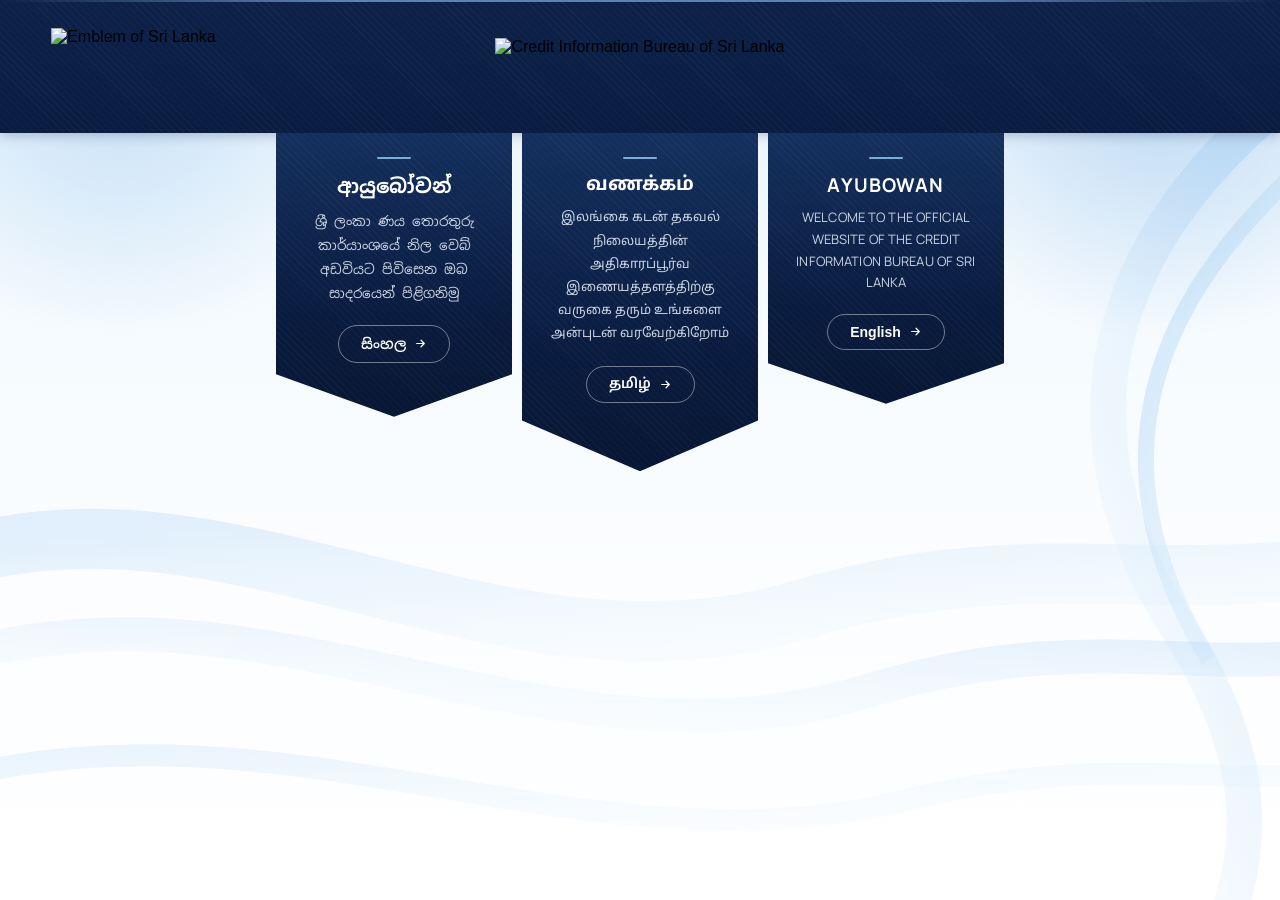
==== commit 4a0566ed: "Added MyReport, Governance, and Downloads pages with premium GSAP UI" ====
--- a/index.html
+++ b/index.html
@@ -3,2173 +3,164 @@
   <head>
     <meta charset="UTF-8" />
     <meta name="viewport" content="width=device-width, initial-scale=1.0" />
-    <title>CRIB - Fresh Hero Section</title>
+    <title>Credit Information Bureau of Sri Lanka</title>
+
     <link rel="preconnect" href="https://fonts.googleapis.com" />
     <link rel="preconnect" href="https://fonts.gstatic.com" crossorigin />
     <link
-      href="https://fonts.googleapis.com/css2?family=DM+Sans:opsz,wght@9..40,400;9..40,500;9..40,700;9..40,800&display=swap"
+      href="https://fonts.googleapis.com/css2?family=Manrope:wght@400;500;600;700;800&family=Noto+Sans+Sinhala:wght@400;500;600;700&family=Noto+Sans+Tamil:wght@400;500;600;700&display=swap"
       rel="stylesheet"
     />
+
     <link rel="stylesheet" href="style.css" />
   </head>
+
   <body>
-    <header class="crib-hdr-wrapper">
-      <div class="crib-topbar">
-        <div class="crib-top-contact">
-          <a href="tel:+94112133333">
-            <svg viewBox="0 0 24 24">
-              <path
-                d="M22 16.92v3a2 2 0 0 1-2.18 2 19.79 19.79 0 0 1-8.63-3.07 19.5 19.5 0 0 1-6-6 19.79 19.79 0 0 1-3.07-8.67A2 2 0 0 1 4.11 2h3a2 2 0 0 1 2 1.72 12.84 12.84 0 0 0 .7 2.81 2 2 0 0 1-.45 2.11L8.09 9.91a16 16 0 0 0 6 6l1.27-1.27a2 2 0 0 1 2.11-.45 12.84 12.84 0 0 0 2.81.7A2 2 0 0 1 22 16.92z"
-              ></path>
-            </svg>
-            +94 11 213 3333
-          </a>
-          <a href="mailto:info@crib.lk">
-            <svg viewBox="0 0 24 24">
-              <path
-                d="M4 4h16c1.1 0 2 .9 2 2v12c0 1.1-.9 2-2 2H4c-1.1 0-2-.9-2-2V6c0-1.1.9-2 2-2z"
-              ></path>
-              <polyline points="22,6 12,13 2,6"></polyline>
-            </svg>
-            info@crib.lk
-          </a>
-        </div>
+    <div class="cs-splash">
+      <!-- ============ 1 · WAVY BACKGROUND ============ -->
+      <div class="cs-waves" aria-hidden="true">
+        <svg
+          viewBox="0 0 1440 900"
+          preserveAspectRatio="none"
+          xmlns="http://www.w3.org/2000/svg"
+        >
+          <defs>
+            <linearGradient id="wv1" x1="0" y1="0" x2="1" y2="1">
+              <stop offset="0%" stop-color="#BBDCF7" stop-opacity="0.75" />
+              <stop offset="100%" stop-color="#DCEEFB" stop-opacity="0.15" />
+            </linearGradient>
+            <linearGradient id="wv2" x1="1" y1="0" x2="0" y2="1">
+              <stop offset="0%" stop-color="#9BCBF2" stop-opacity="0.55" />
+              <stop offset="100%" stop-color="#E4F2FC" stop-opacity="0.10" />
+            </linearGradient>
+          </defs>
 
-        <div class="crib-top-actions">
-          <a href="#" class="crib-top-link">Member Institution Login</a>
-          <a href="#" class="crib-top-link" style="border-right: none"
-            >MyReport Portal</a
-          >
+          <path
+            d="M-60,120 C220,-10 520,60 760,10 C980,-35 1180,20 1500,-40"
+            fill="none"
+            stroke="url(#wv1)"
+            stroke-width="46"
+          />
+          <path
+            d="M-60,180 C240,40 540,120 800,60 C1020,10 1220,70 1500,10"
+            fill="none"
+            stroke="url(#wv2)"
+            stroke-width="26"
+          />
 
-          <div class="crib-lang-btns">
-            <button class="crib-lang-btn">සිංහල</button>
-            <button class="crib-lang-btn">தமிழ்</button>
-          </div>
+          <path
+            d="M1500,60 C1240,220 1180,420 1320,620 C1400,730 1420,820 1380,920"
+            fill="none"
+            stroke="url(#wv2)"
+            stroke-width="40"
+          />
+          <path
+            d="M1500,140 C1280,300 1230,470 1360,660"
+            fill="none"
+            stroke="url(#wv1)"
+            stroke-width="18"
+          />
+
+          <path
+            d="M-60,560 C260,470 560,700 900,610 C1160,540 1320,600 1520,560"
+            fill="none"
+            stroke="url(#wv1)"
+            stroke-width="60"
+            opacity="0.55"
+          />
+          <path
+            d="M-60,660 C300,560 620,790 980,690 C1220,625 1360,680 1520,650"
+            fill="none"
+            stroke="url(#wv2)"
+            stroke-width="34"
+            opacity="0.5"
+          />
+          <path
+            d="M-60,780 C320,690 660,880 1020,800 C1250,750 1380,790 1520,770"
+            fill="none"
+            stroke="url(#wv1)"
+            stroke-width="22"
+            opacity="0.4"
+          />
+        </svg>
+      </div>
+
+      <!-- ============ 2 · NAVY BANNER ============ -->
+      <div class="cs-banner gs-splash-banner">
+        <div class="cs-banner__inner">
+          <!-- LEFT: government emblem -->
+          <img
+            class="cs-logo--emblem"
+            src="https://tours.dunkenbakery.com/wp-content/uploads/2026/08/Firefly-10.png"
+            alt="Emblem of Sri Lanka"
+          />
+
+          <!-- CENTRE: CRIB lockup -->
+          <img
+            class="cs-logo--crib"
+            src="https://tours.dunkenbakery.com/wp-content/uploads/2026/08/crib-logo-new.png"
+            alt="Credit Information Bureau of Sri Lanka"
+          />
+
+          <!-- counterweight so the centre stays true -->
+          <span class="cs-banner__spacer" aria-hidden="true"></span>
         </div>
       </div>
 
-      <div class="crib-main-nav-container">
-        <div class="crib-main-nav">
-          <a href="#" class="crib-logo">
-            <img
-              src="https://tours.dunkenbakery.com/wp-content/uploads/2026/08/crib-logo-new.png"
-              alt="CRIB Sri Lanka"
-            />
-          </a>
-
-          <ul class="crib-menu">
-            <li><a href="#">Home</a></li>
-            <li><a href="#about">About Us</a></li>
-
-            <li class="has-dropdown">
-              <a href="#services"
-                >Our Services
-                <svg
-                  viewBox="0 0 24 24"
-                  fill="none"
-                  stroke="currentColor"
-                  stroke-width="2.5"
-                  stroke-linecap="round"
-                  stroke-linejoin="round"
-                >
-                  <path d="M6 9l6 6 6-6" />
-                </svg>
-              </a>
-
-              <ul class="crib-dropdown">
-                <li class="has-sub-dropdown">
-                  <a href="#"
-                    >Credit Information Services for Member Institutions
-                    <svg
-                      viewBox="0 0 24 24"
-                      fill="none"
-                      stroke="currentColor"
-                      stroke-width="2.5"
-                      stroke-linecap="round"
-                      stroke-linejoin="round"
-                    >
-                      <path d="M6 9l6 6 6-6" />
-                    </svg>
-                  </a>
-                  <ul class="crib-sub-dropdown">
-                    <li>
-                      <a href="#">Credit Information Management System</a>
-                    </li>
-                    <li><a href="#">Credit Information Reports</a></li>
-                    <li><a href="#">Value Added Services</a></li>
-                  </ul>
-                </li>
-                <li class="has-sub-dropdown">
-                  <a href="#"
-                    >Credit Information Services for the General Public
-                    <svg
-                      viewBox="0 0 24 24"
-                      fill="none"
-                      stroke="currentColor"
-                      stroke-width="2.5"
-                      stroke-linecap="round"
-                      stroke-linejoin="round"
-                    >
-                      <path d="M6 9l6 6 6-6" />
-                    </svg>
-                  </a>
-                  <ul class="crib-sub-dropdown">
-                    <li><a href="#">General Public Services Overview</a></li>
-                    <li><a href="#">Dispute Resolution</a></li>
-                  </ul>
-                </li>
-                <li><a href="#">Secured Transactions Registry Service</a></li>
-              </ul>
-            </li>
-
-            <li><a href="#faq">Help Desk</a></li>
-            <li><a href="#news">Media</a></li>
-            <li><a href="#">Downloads</a></li>
-          </ul>
-
-          <div class="crib-nav-right">
-            <div class="crib-search-box">
-              <input type="text" placeholder="Search..." />
-              <svg
-                viewBox="0 0 24 24"
-                fill="none"
-                stroke="currentColor"
-                stroke-width="2.5"
-                stroke-linecap="round"
-                stroke-linejoin="round"
-              >
-                <circle cx="11" cy="11" r="8"></circle>
-                <line x1="21" y1="21" x2="16.65" y2="16.65"></line>
-              </svg>
-            </div>
-          </div>
-        </div>
-      </div>
-    </header>
-
-    <section class="crib-hero">
-      <div class="hero-slider">
-        <!-- ================= SLIDE 01 ================= -->
-        <div class="slide active">
-          <img
-            src="https://tours.dunkenbakery.com/wp-content/uploads/2026/08/ChatGPT-Image-Aug-30-2026-07_09_36-PM.png"
-            alt="Slide 1"
-          />
-          <div class="hero-overlay"></div>
-
-          <div class="hero-container">
-            <div class="hero-content">
-              <div class="hero-eyebrow gs-anim">
-                TRUSTED INFORMATION. BETTER DECISIONS.
-              </div>
-              <h1 class="hero-title gs-anim">
-                Know Your Credit.<br />Own Your<br />Financial Future.
-              </h1>
-              <p class="hero-desc gs-anim">
-                CRIB delivers trusted credit information that empowers
-                individuals and institutions to make responsible financial
-                decisions and build a stronger Sri Lanka.
-              </p>
-              <div class="hero-buttons gs-anim">
-                <a href="#report" class="btn-primary"
-                  >View MyReport
-                  <svg viewBox="0 0 24 24" width="18" height="18">
-                    <path
-                      fill="none"
-                      stroke="currentColor"
-                      stroke-width="2.5"
-                      stroke-linecap="round"
-                      stroke-linejoin="round"
-                      d="M5 12h14M12 5l7 7-7 7"
-                    /></svg
-                ></a>
-                <a href="#explore" class="btn-secondary">Explore CRIB</a>
-              </div>
-            </div>
-          </div>
-        </div>
-
-        <!-- ================= SLIDE 02 ================= -->
-        <div class="slide">
-          <img
-            src="https://tours.dunkenbakery.com/wp-content/uploads/2026/08/ChatGPT-Image-Aug-30-2026-07_09_42-PM.png"
-            alt="Slide 2"
-          />
-          <div class="hero-overlay"></div>
-
-          <div class="hero-container">
-            <div class="hero-content">
-              <div class="hero-eyebrow gs-anim">EMPOWERING THE NATION.</div>
-              <h1 class="hero-title gs-anim">
-                Bridging The Gap<br />For A Stronger<br />Economy.
-              </h1>
-              <p class="hero-desc gs-anim">
-                We facilitate credit expansion into all local economies,
-                stimulating a disciplined credit culture and bringing stability
-                to the entire financial system.
-              </p>
-              <div class="hero-buttons gs-anim">
-                <a href="#report" class="btn-primary"
-                  >Learn More
-                  <svg viewBox="0 0 24 24" width="18" height="18">
-                    <path
-                      fill="none"
-                      stroke="currentColor"
-                      stroke-width="2.5"
-                      stroke-linecap="round"
-                      stroke-linejoin="round"
-                      d="M5 12h14M12 5l7 7-7 7"
-                    /></svg
-                ></a>
-                <a href="#explore" class="btn-secondary">Our Services</a>
-              </div>
-            </div>
-          </div>
-        </div>
-      </div>
-
-      <!-- ================= CONTROLS (Eliye thiyenne) ================= -->
-      <div class="hero-controls-wrapper gs-anim">
-        <div class="hero-controls">
-          <button class="nav-btn prev-btn" aria-label="Previous">
-            <svg viewBox="0 0 24 24" width="20" height="20">
-              <path
-                fill="none"
-                stroke="currentColor"
-                stroke-width="2"
-                stroke-linecap="round"
-                stroke-linejoin="round"
-                d="M19 12H5M12 19l-7-7 7-7"
-              />
-            </svg>
-          </button>
-          <div class="slide-indicator">
-            <span class="current-num">01</span> <span class="divider">/</span>
-            <span class="total-num">02</span>
-          </div>
-          <button class="nav-btn next-btn" aria-label="Next">
-            <svg viewBox="0 0 24 24" width="20" height="20">
-              <path
-                fill="none"
-                stroke="currentColor"
-                stroke-width="2"
-                stroke-linecap="round"
-                stroke-linejoin="round"
-                d="M5 12h14M12 5l7 7-7 7"
-              />
-            </svg>
-          </button>
-        </div>
-      </div>
-    </section>
-
-    <!-- ============================================================
-     SECTION 2 — ABOUT CRIB (EXACT 100VH)
-     ============================================================ -->
-    <!-- ============================================================
-     ALUTH ABOUT CRIB SECTION (100VH, NO TOP GAP, REVEAL ANIMATIONS)
-     ============================================================ -->
-    <section class="crb-nw-welcome-sec" id="about">
-      <!-- TOP AREA (Takes remaining height above bars) -->
-      <div class="crb-nw-top-area">
-        <!-- Right Edge Image Background -->
-        <div class="crb-nw-bg-wrapper gs-nw-right">
-          <div
-            class="crb-nw-bg-img"
-            style="
-              background-image: url(&quot;https://tours.dunkenbakery.com/wp-content/uploads/2026/08/Family-Consultation-in-a-Modern-Office.png&quot;);
-            "
-          ></div>
-          <div class="crb-nw-white-mix"></div>
-        </div>
-
-        <!-- Left Text Container -->
-        <div class="crb-nw-container">
-          <div class="crb-nw-content">
-            <div class="crb-nw-eyebrow crb-text-reveal">
-              ABOUT CRIB <span class="crb-nw-line"></span>
-            </div>
-
-            <h2 class="crb-nw-title crb-text-reveal">
-              Behind every financial<br />decision is a story worth<br />understanding.
-            </h2>
-
-            <p class="crb-nw-desc crb-text-reveal">
-              The Credit Information Bureau of Sri Lanka (CRIB) is the nation's
-              trusted credit information partner. Established by the Central
-              Bank of Sri Lanka, we collect, manage and provide credit
-              information that helps individuals and institutions make informed
-              financial decisions.
+      <!-- ============ 3 · HANGING RIBBONS ============ -->
+      <div class="cs-hang">
+        <!-- Sinhala -->
+        <div class="cs-ribbon gs-splash-ribbon">
+          <div class="cs-ribbon__body">
+            <span class="cs-rule"></span>
+            <p class="cs-greet si">ආයුබෝවන්</p>
+            <p class="cs-copy si">
+              ශ්‍රී ලංකා ණය තොරතුරු කාර්යාංශයේ නිල වෙබ් අඩවියට පිවිසෙන ඔබ
+              සාදරයෙන් පිළිගනිමු
             </p>
-
-            <div class="crb-nw-actions crb-text-reveal">
-              <a href="#discover" class="crb-nw-btn crb-nw-btn-navy">
-                Discover CRIB
-                <svg viewBox="0 0 24 24">
-                  <path
-                    d="M5 12h14M12 5l7 7-7 7"
-                    stroke="currentColor"
-                    stroke-width="2"
-                    fill="none"
-                    stroke-linecap="round"
-                    stroke-linejoin="round"
-                  />
-                </svg>
-              </a>
-            </div>
-          </div>
-        </div>
-      </div>
-
-      <!-- BOTTOM FULL-WIDTH BARS (Animated Icons) -->
-      <div class="crb-nw-bars-wrapper gs-nw-up">
-        <!-- White Features Bar -->
-        <div class="crb-nw-bar-white">
-          <div class="crb-nw-bar-inner">
-            <div class="crb-nw-feat">
-              <div class="nw-feat-icon anim-icon-bounce">
-                <svg viewBox="0 0 24 24">
-                  <path
-                    d="M14 2H6a2 2 0 0 0-2 2v16a2 2 0 0 0 2 2h12a2 2 0 0 0 2-2V8z"
-                    fill="none"
-                    stroke="currentColor"
-                    stroke-width="2"
-                  />
-                  <polyline
-                    points="14 2 14 8 20 8"
-                    fill="none"
-                    stroke="currentColor"
-                    stroke-width="2"
-                  />
-                  <line
-                    x1="16"
-                    y1="13"
-                    x2="8"
-                    y2="13"
-                    stroke="currentColor"
-                    stroke-width="2"
-                  />
-                  <line
-                    x1="16"
-                    y1="17"
-                    x2="8"
-                    y2="17"
-                    stroke="currentColor"
-                    stroke-width="2"
-                  />
-                  <polyline
-                    points="10 9 9 9 8 9"
-                    stroke="currentColor"
-                    stroke-width="2"
-                  />
-                </svg>
-              </div>
-              <div class="nw-feat-txt">
-                <h5>Get Your Credit Report</h5>
-                <p>Access your detailed credit report in a few simple steps.</p>
-              </div>
-            </div>
-            <div class="crb-nw-feat">
-              <div class="nw-feat-icon anim-icon-pulse">
-                <svg viewBox="0 0 24 24">
-                  <path
-                    d="M12 22s8-4 8-10V5l-8-3-8 3v7c0 6 8 10 8 10z"
-                    fill="none"
-                    stroke="currentColor"
-                    stroke-width="2"
-                  />
-                  <path
-                    d="M9 12l2 2 4-4"
-                    fill="none"
-                    stroke="currentColor"
-                    stroke-width="2"
-                  />
-                </svg>
-              </div>
-              <div class="nw-feat-txt">
-                <h5>Monitor Your Score</h5>
-                <p>Track your credit score and stay updated.</p>
-              </div>
-            </div>
-            <div class="crb-nw-feat">
-              <div class="nw-feat-icon anim-icon-wiggle">
-                <svg viewBox="0 0 24 24">
-                  <path
-                    d="M9 18h6"
-                    fill="none"
-                    stroke="currentColor"
-                    stroke-width="2"
-                  />
-                  <path
-                    d="M10 22h4"
-                    fill="none"
-                    stroke="currentColor"
-                    stroke-width="2"
-                  />
-                  <path
-                    d="M12 2v1"
-                    fill="none"
-                    stroke="currentColor"
-                    stroke-width="2"
-                  />
-                  <path
-                    d="M12 11a4 4 0 1 0-4-4"
-                    fill="none"
-                    stroke="currentColor"
-                    stroke-width="2"
-                  />
-                </svg>
-              </div>
-              <div class="nw-feat-txt">
-                <h5>Improve Your Credit</h5>
-                <p>
-                  Helpful tips and guidance to build a stronger credit profile.
-                </p>
-              </div>
-            </div>
-            <div class="crb-nw-feat">
-              <div class="nw-feat-icon anim-icon-snap">
-                <svg viewBox="0 0 24 24">
-                  <rect
-                    x="3"
-                    y="11"
-                    width="18"
-                    height="11"
-                    rx="2"
-                    ry="2"
-                    fill="none"
-                    stroke="currentColor"
-                    stroke-width="2"
-                  />
-                  <path
-                    d="M7 11V7a5 5 0 0 1 10 0v4"
-                    fill="none"
-                    stroke="currentColor"
-                    stroke-width="2"
-                  />
-                </svg>
-              </div>
-              <div class="nw-feat-txt">
-                <h5>100% Secure</h5>
-                <p>Your information is encrypted and always protected.</p>
-              </div>
-            </div>
-          </div>
-        </div>
-
-        <!-- Navy Stats Bar -->
-        <div class="crb-nw-bar-navy">
-          <div class="crb-nw-bar-inner">
-            <div class="crb-nw-stat">
-              <div class="nw-stat-icon anim-icon-pulse">
-                <svg viewBox="0 0 24 24">
-                  <path
-                    d="M17 21v-2a4 4 0 0 0-4-4H5a4 4 0 0 0-4 4v2"
-                    fill="none"
-                    stroke="currentColor"
-                    stroke-width="1.5"
-                  />
-                  <circle
-                    cx="9"
-                    cy="7"
-                    r="4"
-                    fill="none"
-                    stroke="currentColor"
-                    stroke-width="1.5"
-                  />
-                  <path
-                    d="M23 21v-2a4 4 0 0 0-3-3.87"
-                    fill="none"
-                    stroke="currentColor"
-                    stroke-width="1.5"
-                  />
-                  <path
-                    d="M16 3.13a4 4 0 0 1 0 7.75"
-                    fill="none"
-                    stroke="currentColor"
-                    stroke-width="1.5"
-                  />
-                </svg>
-              </div>
-              <div class="nw-stat-txt">
-                <h4>1M+</h4>
-                <p>Reports Issued</p>
-              </div>
-            </div>
-            <div class="crb-nw-stat">
-              <div class="nw-stat-icon anim-icon-bounce">
-                <svg viewBox="0 0 24 24">
-                  <path
-                    d="M12 22s8-4 8-10V5l-8-3-8 3v7c0 6 8 10 8 10z"
-                    fill="none"
-                    stroke="currentColor"
-                    stroke-width="1.5"
-                  />
-                  <path
-                    d="M9 12l2 2 4-4"
-                    fill="none"
-                    stroke="currentColor"
-                    stroke-width="1.5"
-                  />
-                </svg>
-              </div>
-              <div class="nw-stat-txt">
-                <h4>100%</h4>
-                <p>Data Security</p>
-              </div>
-            </div>
-            <div class="crb-nw-stat">
-              <div class="nw-stat-icon anim-icon-wiggle">
-                <svg viewBox="0 0 24 24">
-                  <circle
-                    cx="12"
-                    cy="12"
-                    r="10"
-                    fill="none"
-                    stroke="currentColor"
-                    stroke-width="1.5"
-                  />
-                  <path
-                    d="M8 14s1.5 2 4 2 4-2 4-2"
-                    fill="none"
-                    stroke="currentColor"
-                    stroke-width="1.5"
-                  />
-                  <line
-                    x1="9"
-                    y1="9"
-                    x2="9.01"
-                    y2="9"
-                    stroke="currentColor"
-                    stroke-width="2"
-                  />
-                  <line
-                    x1="15"
-                    y1="9"
-                    x2="15.01"
-                    y2="9"
-                    stroke="currentColor"
-                    stroke-width="2"
-                  />
-                </svg>
-              </div>
-              <div class="nw-stat-txt">
-                <h4>98%</h4>
-                <p>Customer Satisfaction</p>
-              </div>
-            </div>
-            <div class="crb-nw-stat">
-              <div class="nw-stat-icon anim-icon-snap">
-                <svg viewBox="0 0 24 24">
-                  <path
-                    d="M3 18v-6a9 9 0 0 1 18 0v6"
-                    fill="none"
-                    stroke="currentColor"
-                    stroke-width="1.5"
-                  />
-                  <path
-                    d="M21 19a2 2 0 0 1-2 2h-1a2 2 0 0 1-2-2v-3a2 2 0 0 1 2-2h3zM3 19a2 2 0 0 0 2 2h1a2 2 0 0 0 2-2v-3a2 2 0 0 0-2-2H3z"
-                    fill="none"
-                    stroke="currentColor"
-                    stroke-width="1.5"
-                  />
-                </svg>
-              </div>
-              <div class="nw-stat-txt">
-                <h4>24/7</h4>
-                <p>Customer Support</p>
-              </div>
-            </div>
-          </div>
-        </div>
-      </div>
-    </section>
-    <!-- ============================================================
-     SECTION 4 — OUR SERVICES (DARK BENTO GRID WITH LEFT IMAGE)
-     ============================================================ -->
-    <section class="crib-services-section" id="services">
-      <div class="services-container">
-        <!-- Left Title & Image Column -->
-        <div class="services-left-col gs-reveal-up">
-          <div>
-            <p class="section-eyebrow">OUR SERVICES</p>
-            <h2 class="services-title">
-              Credit intelligence,<br />made useful.
-            </h2>
-          </div>
-
-          <!-- Uba dunna image eka -->
-          <div class="services-img-wrapper">
-            <img
-              src="https://tours.dunkenbakery.com/wp-content/uploads/2026/08/ChatGPT-Image-Aug-24-2026-09_24_30-PM.png"
-              alt="Professional Services"
-            />
-          </div>
-        </div>
-
-        <!-- Right Cards Grid -->
-        <div class="services-grid">
-          <!-- Card 01 -->
-          <a href="#" class="srv-card gs-reveal-up">
-            <div class="srv-top">
-              <span class="srv-num">01</span>
-              <h3>MyReport</h3>
-              <p>Access and understand your credit report.</p>
-            </div>
-            <div class="srv-visual ui-score">
-              <div class="score-text">
-                <span class="lbl">Credit Score</span>
-                <span class="val">785</span>
-              </div>
-              <div class="score-meter">
-                <svg viewBox="0 0 100 50">
-                  <path
-                    d="M 10 50 A 40 40 0 0 1 90 50"
-                    fill="none"
-                    stroke="rgba(255,255,255,0.1)"
-                    stroke-width="12"
-                    stroke-linecap="round"
-                  />
-                  <path
-                    d="M 10 50 A 40 40 0 0 1 70 20"
-                    fill="none"
-                    stroke="#0dd39b"
-                    stroke-width="12"
-                    stroke-linecap="round"
-                  />
-                </svg>
-              </div>
-            </div>
-            <div class="srv-arrow">
-              <svg
-                viewBox="0 0 24 24"
-                width="20"
-                height="20"
-                stroke="currentColor"
-                stroke-width="2"
-                fill="none"
-              >
-                <path d="M5 12h14M12 5l7 7-7 7" />
-              </svg>
-            </div>
-          </a>
-
-          <!-- Card 02 (Wide) -->
-          <a href="#" class="srv-card card-wide gs-reveal-up">
-            <div class="srv-top">
-              <span class="srv-num">02</span>
-              <h3>Credit Information</h3>
-              <p>Reliable credit information for smarter decisions.</p>
-            </div>
-            <div class="srv-visual ui-stats">
-              <div class="stat-box">
-                <span class="lbl">Payment History</span>
-                <span class="val text-blue">100%</span>
-              </div>
-              <div class="stat-box">
-                <span class="lbl">Utilization</span>
-                <span class="val">28%</span>
-              </div>
-              <div class="stat-box">
-                <span class="lbl">Accounts</span>
-                <span class="val">04</span>
-              </div>
-            </div>
-            <div class="srv-arrow">
-              <svg
-                viewBox="0 0 24 24"
-                width="20"
-                height="20"
-                stroke="currentColor"
-                stroke-width="2"
-                fill="none"
-              >
-                <path d="M5 12h14M12 5l7 7-7 7" />
-              </svg>
-            </div>
-          </a>
-
-          <!-- Card 03 -->
-          <a href="#" class="srv-card gs-reveal-up">
-            <div class="srv-top">
-              <span class="srv-num">03</span>
-              <h3>Financial Institutions</h3>
-              <p>Trusted information infrastructure for responsible lending.</p>
-            </div>
-            <div class="srv-visual srv-icon">
-              <svg
-                viewBox="0 0 24 24"
-                width="48"
-                height="48"
-                stroke="currentColor"
-                stroke-width="1"
-                fill="none"
-              >
-                <rect x="3" y="4" width="18" height="18" rx="2" ry="2" />
-                <line x1="16" y1="2" x2="16" y2="6" />
-                <line x1="8" y1="2" x2="8" y2="6" />
-                <line x1="3" y1="10" x2="21" y2="10" />
-              </svg>
-            </div>
-            <div class="srv-arrow">
-              <svg
-                viewBox="0 0 24 24"
-                width="20"
-                height="20"
-                stroke="currentColor"
-                stroke-width="2"
-                fill="none"
-              >
-                <path d="M5 12h14M12 5l7 7-7 7" />
-              </svg>
-            </div>
-          </a>
-
-          <!-- Card 04 -->
-          <a href="#" class="srv-card gs-reveal-up">
-            <div class="srv-top">
-              <span class="srv-num">04</span>
-              <h3>Credit Awareness</h3>
-              <p>Learn, improve and build a stronger credit profile.</p>
-            </div>
-            <div class="srv-visual srv-icon">
-              <svg
-                viewBox="0 0 24 24"
-                width="48"
-                height="48"
-                stroke="currentColor"
-                stroke-width="1.5"
-                fill="none"
-              >
-                <path d="M22 10v6M2 10l10-5 10 5-10 5z" />
-                <path d="M6 12v5c3 3 9 3 12 0v-5" />
-              </svg>
-            </div>
-            <div class="srv-arrow">
-              <svg
-                viewBox="0 0 24 24"
-                width="20"
-                height="20"
-                stroke="currentColor"
-                stroke-width="2"
-                fill="none"
-              >
-                <path d="M5 12h14M12 5l7 7-7 7" />
-              </svg>
-            </div>
-          </a>
-
-          <!-- Card 05 (Wide) -->
-          <a href="#" class="srv-card card-wide gs-reveal-up">
-            <div class="srv-top">
-              <span class="srv-num">05</span>
-              <h3>Online Services</h3>
-              <p>Fast, secure digital access to CRIB services.</p>
-            </div>
-            <div class="srv-visual srv-icon right-align">
-              <svg
-                viewBox="0 0 24 24"
-                width="48"
-                height="48"
-                stroke="currentColor"
-                stroke-width="1.5"
-                fill="none"
-              >
-                <rect x="3" y="11" width="18" height="11" rx="2" ry="2" />
-                <path d="M7 11V7a5 5 0 0 1 10 0v4" />
-              </svg>
-            </div>
-            <div class="srv-arrow">
-              <svg
-                viewBox="0 0 24 24"
-                width="20"
-                height="20"
-                stroke="currentColor"
-                stroke-width="2"
-                fill="none"
-              >
-                <path d="M5 12h14M12 5l7 7-7 7" />
-              </svg>
-            </div>
-          </a>
-
-          <!-- Card 06 -->
-          <a href="#" class="srv-card gs-reveal-up">
-            <div class="srv-top">
-              <span class="srv-num">06</span>
-              <h3>Help & Support</h3>
-              <p>Guidance for credit related questions and services.</p>
-            </div>
-            <div class="srv-visual srv-icon">
-              <svg
-                viewBox="0 0 24 24"
-                width="48"
-                height="48"
-                stroke="currentColor"
-                stroke-width="1.5"
-                fill="none"
-              >
-                <path d="M3 18v-6a9 9 0 0 1 18 0v6" />
-                <path
-                  d="M21 19a2 2 0 0 1-2 2h-1a2 2 0 0 1-2-2v-3a2 2 0 0 1 2-2h3zM3 19a2 2 0 0 0 2 2h1a2 2 0 0 0 2-2v-3a2 2 0 0 0-2-2H3z"
-                />
-              </svg>
-            </div>
-            <div class="srv-arrow">
-              <svg
-                viewBox="0 0 24 24"
-                width="20"
-                height="20"
-                stroke="currentColor"
-                stroke-width="2"
-                fill="none"
-              >
-                <path d="M5 12h14M12 5l7 7-7 7" />
-              </svg>
-            </div>
-          </a>
-        </div>
-      </div>
-    </section>
-
-    <!-- ==================== DASHBOARD PREVIEW SECTION (FLAT & CLEAN) ==================== -->
-    <section class="crib-dashboard-section" id="dashboard">
-      <div class="dash-container">
-        <!-- Left: Text Content & Buttons -->
-        <div class="dash-text-col">
-          <p class="section-eyebrow dash-anim-text">OUR REPORT DASHBOARD</p>
-          <h2 class="section-title dash-anim-text">
-            Your credit.<br />At a glance.
-          </h2>
-          <p class="section-desc dash-anim-text">
-            Everything you need to understand your credit and stay in control.
-          </p>
-
-          <ul class="dash-features">
-            <li class="dash-anim-text">
-              <span class="check-icon"
-                ><svg viewBox="0 0 24 24"><path d="M20 6L9 17l-5-5" /></svg
-              ></span>
-              Understand your score
-            </li>
-            <li class="dash-anim-text">
-              <span class="check-icon"
-                ><svg viewBox="0 0 24 24"><path d="M20 6L9 17l-5-5" /></svg
-              ></span>
-              Track repayment behaviour
-            </li>
-            <li class="dash-anim-text">
-              <span class="check-icon"
-                ><svg viewBox="0 0 24 24"><path d="M20 6L9 17l-5-5" /></svg
-              ></span>
-              Review your facilities
-            </li>
-            <li class="dash-anim-text">
-              <span class="check-icon"
-                ><svg viewBox="0 0 24 24"><path d="M20 6L9 17l-5-5" /></svg
-              ></span>
-              Get insights that matter
-            </li>
-          </ul>
-
-          <div class="dash-cta-group dash-anim-text">
-            <a href="#register" class="btn-primary">
-              <span class="btn-text">Register Now</span>
-              <span class="btn-arrow">
-                <svg viewBox="0 0 24 24">
-                  <path d="M5 12h14M13 6l6 6-6 6" />
-                </svg>
-              </span>
-            </a>
-            <a href="#explore" class="btn-secondary">
-              <span>Explore Features</span>
+            <a class="cs-btn si" href="home.html"
+              >සිංහල
+              <svg viewBox="0 0 24 24"><path d="M5 12h14M13 6l6 6-6 6" /></svg>
             </a>
           </div>
         </div>
 
-        <!-- Right: Normal Flat Visual Column with Small Floating Widgets -->
-        <div class="dash-visual-col">
-          <!-- Small Floating Widget 1: Verified Data -->
-          <div class="float-widget fw-top-left parallax-fast">
-            <div class="fw-icon icon-green">
-              <svg viewBox="0 0 24 24"><path d="M20 6L9 17l-5-5" /></svg>
-            </div>
-            <div class="fw-text">
-              <h4>Verified Data</h4>
-              <p>Secure • Accurate • Updated</p>
-            </div>
-            <div class="fw-arrow">
-              <svg viewBox="0 0 24 24"><path d="M9 18l6-6-6-6" /></svg>
-            </div>
-          </div>
-
-          <!-- Small Floating Widget 2: Payment Behaviour -->
-          <div class="float-widget fw-mid-left parallax-slow">
-            <div class="fw-header">
-              <div class="fw-icon-small">
-                <svg viewBox="0 0 24 24">
-                  <rect x="3" y="4" width="18" height="18" rx="2" ry="2" />
-                  <line x1="16" y1="2" x2="16" y2="6" />
-                  <line x1="8" y1="2" x2="8" y2="6" />
-                  <line x1="3" y1="10" x2="21" y2="10" />
-                </svg>
-              </div>
-              <h4>Payment Behaviour</h4>
-            </div>
-            <div class="fw-main-val">100%</div>
-            <div class="fw-status text-green">
-              <span class="dot-green"></span> On Time
-            </div>
-            <div class="fw-bar-chart">
-              <div class="bar" style="height: 30%"></div>
-              <div class="bar" style="height: 40%"></div>
-              <div class="bar" style="height: 50%"></div>
-              <div class="bar" style="height: 70%"></div>
-              <div class="bar" style="height: 85%"></div>
-              <div class="bar" style="height: 100%"></div>
-            </div>
-          </div>
-
-          <!-- Small Floating Widget 3: Financial Standing -->
-          <div class="float-widget fw-bottom-left parallax-fast">
-            <div class="fw-icon icon-blue">
-              <svg viewBox="0 0 24 24"><path d="M5 12h14M12 5l7 7-7 7" /></svg>
-            </div>
-            <div class="fw-text">
-              <p>Your Financial Standing</p>
-              <h4 class="text-large">Excellent</h4>
-              <p>Keep up the good work!</p>
-            </div>
-            <div class="fw-progress">
-              <div class="fw-fill" style="width: 85%"></div>
-            </div>
-          </div>
-
-          <!-- Small Floating Widget 4: Score Improvement -->
-          <div class="float-widget fw-top-right parallax-slow">
-            <div class="fw-header space-between">
-              <div class="fw-icon-small icon-green-bg">
-                <svg viewBox="0 0 24 24">
-                  <polyline points="23 6 13.5 15.5 8.5 10.5 1 18" />
-                  <polyline points="17 6 23 6 23 12" />
-                </svg>
-              </div>
-              <h4>Score Improvement</h4>
-            </div>
-            <div class="fw-main-val text-navy">+32 pts</div>
-            <p class="fw-sub-text">Since last update</p>
-            <div class="fw-line-chart">
-              <svg viewBox="0 0 100 30" preserveAspectRatio="none">
-                <polyline
-                  points="0,25 20,20 40,30 60,10 80,15 100,5"
-                  fill="none"
-                  stroke="#0477de"
-                  stroke-width="2"
-                />
-                <circle cx="0" cy="25" r="2" fill="#0477de" />
-                <circle cx="20" cy="20" r="2" fill="#0477de" />
-                <circle cx="40" cy="30" r="2" fill="#0477de" />
-                <circle cx="60" cy="10" r="2" fill="#0477de" />
-                <circle cx="80" cy="15" r="2" fill="#0477de" />
-                <circle cx="100" cy="5" r="2" fill="#0477de" />
-              </svg>
-            </div>
-          </div>
-
-          <!-- Small Floating Widget 5: Credit Summary -->
-          <div class="float-widget fw-mid-right parallax-fast">
-            <div class="fw-header">
-              <div class="fw-icon-small icon-blue-bg">
-                <svg viewBox="0 0 24 24">
-                  <path
-                    d="M14 2H6a2 2 0 0 0-2 2v16a2 2 0 0 0 2 2h12a2 2 0 0 0 2-2V8z"
-                  />
-                  <polyline points="14 2 14 8 20 8" />
-                  <line x1="16" y1="13" x2="8" y2="13" />
-                  <line x1="16" y1="17" x2="8" y2="17" />
-                  <polyline points="10 9 9 9 8 9" />
-                </svg>
-              </div>
-              <h4>Credit Summary</h4>
-            </div>
-            <ul class="fw-list">
-              <li>
-                <span class="icon"
-                  ><svg viewBox="0 0 24 24">
-                    <rect x="3" y="11" width="18" height="11" rx="2" ry="2" />
-                    <path d="M7 11V7a5 5 0 0 1 10 0v4" /></svg
-                ></span>
-                Total Accounts <strong class="val">04</strong>
-              </li>
-              <li>
-                <span class="icon"
-                  ><svg viewBox="0 0 24 24">
-                    <circle cx="12" cy="12" r="10" />
-                    <polyline points="12 6 12 12 16 14" /></svg
-                ></span>
-                Active Accounts <strong class="val">04</strong>
-              </li>
-              <li>
-                <span class="icon"
-                  ><svg viewBox="0 0 24 24">
-                    <rect x="3" y="4" width="18" height="18" rx="2" ry="2" />
-                    <line x1="16" y1="2" x2="16" y2="6" />
-                    <line x1="8" y1="2" x2="8" y2="6" />
-                    <line x1="3" y1="10" x2="21" y2="10" /></svg
-                ></span>
-                Closed Accounts <strong class="val">00</strong>
-              </li>
-              <li>
-                <span class="icon"
-                  ><svg viewBox="0 0 24 24">
-                    <circle cx="11" cy="11" r="8" />
-                    <line x1="21" y1="21" x2="16.65" y2="16.65" /></svg
-                ></span>
-                Total Enquiries <strong class="val">12</strong>
-              </li>
-            </ul>
-          </div>
-
-          <!-- Small Floating Widget 6: Next Update -->
-          <div class="float-widget fw-bottom-right parallax-slow">
-            <div class="fw-icon icon-blue-bg">
-              <svg viewBox="0 0 24 24">
-                <rect x="3" y="4" width="18" height="18" rx="2" ry="2" />
-                <line x1="16" y1="2" x2="16" y2="6" />
-                <line x1="8" y1="2" x2="8" y2="6" />
-                <line x1="3" y1="10" x2="21" y2="10" />
-              </svg>
-            </div>
-            <div class="fw-text">
-              <p>Next Update</p>
-              <h4 class="text-large">July 2025</h4>
-              <p><span class="dot-green"></span> Auto Update</p>
-            </div>
-          </div>
-
-          <!-- Normal Flat Dashboard Wrapper -->
-          <div class="dash-3d-wrapper dash-anim-frame">
-            <div class="dash-frame">
-              <!-- Sidebar -->
-              <div class="dash-sidebar">
-                <div class="sb-logo">
-                  <div class="sb-logo-circle">CRIB</div>
-                </div>
-                <div class="sb-nav">
-                  <div class="sb-item active">
-                    <span class="sb-icon"></span>Dashboard
-                  </div>
-                  <div class="sb-item">
-                    <span class="sb-icon"></span>My Report
-                  </div>
-                  <div class="sb-item">
-                    <span class="sb-icon"></span>Credit Score
-                  </div>
-                  <div class="sb-item">
-                    <span class="sb-icon"></span>Credit Profile
-                  </div>
-                  <div class="sb-item">
-                    <span class="sb-icon"></span>Facilities
-                  </div>
-                  <div class="sb-item">
-                    <span class="sb-icon"></span>Enquiries
-                  </div>
-                  <div class="sb-item"><span class="sb-icon"></span>Alerts</div>
-                  <div class="sb-item">
-                    <span class="sb-icon"></span>Dispute
-                  </div>
-                  <div class="sb-item">
-                    <span class="sb-icon"></span>Settings
-                  </div>
-                </div>
-
-                <div class="sb-profile">
-                  <div class="sb-avatar"></div>
-                  <div class="sb-info">
-                    <h6>Tharindu Perera</h6>
-                    <span>View Profile →</span>
-                  </div>
-                </div>
-              </div>
-
-              <!-- Main UI Area -->
-              <div class="dash-main">
-                <div class="dash-topbar dash-anim-widget">
-                  <div>
-                    <h4>Welcome back, Tharindu</h4>
-                    <p>Last updated: 25 May 2026</p>
-                  </div>
-                </div>
-
-                <div class="dash-grid">
-                  <!-- Score -->
-                  <div class="d-widget widget-score dash-anim-widget">
-                    <h5>Your Credit Score</h5>
-                    <div class="score-meter-wrap">
-                      <svg viewBox="0 0 100 50" class="score-arc">
-                        <path
-                          d="M 10 50 A 40 40 0 0 1 90 50"
-                          fill="none"
-                          stroke="#f1f5f9"
-                          stroke-width="8"
-                          stroke-linecap="round"
-                        />
-                        <path
-                          d="M 10 50 A 40 40 0 0 1 75 15"
-                          fill="none"
-                          stroke="url(#scoreGrad)"
-                          stroke-width="8"
-                          stroke-linecap="round"
-                        />
-                        <defs>
-                          <linearGradient id="scoreGrad">
-                            <stop offset="0%" stop-color="#0477de" />
-                            <stop offset="100%" stop-color="#10b981" />
-                          </linearGradient>
-                        </defs>
-                      </svg>
-                      <div class="score-val">
-                        785<span class="text-green">Excellent</span>
-                      </div>
-                    </div>
-                    <div class="score-footer">
-                      Next update in 24 days <button>Boost</button>
-                    </div>
-                  </div>
-
-                  <!-- Health -->
-                  <div class="d-widget widget-health dash-anim-widget">
-                    <h5>Credit Health</h5>
-                    <div class="health-status text-green">Excellent</div>
-                    <p>You are managing credit responsibly.</p>
-                    <div class="health-bar-wrap">
-                      <div class="h-bar"><div class="h-fill"></div></div>
-                      <div class="h-labels">
-                        <span>Poor</span><span>Fair</span><span>Good</span
-                        ><span>Very Good</span
-                        ><span class="text-green">Excellent</span>
-                      </div>
-                    </div>
-                  </div>
-
-                  <!-- Small Stats -->
-                  <div class="d-widget widget-stat dash-anim-widget">
-                    <div class="stat-content">
-                      <span class="w-lbl">Active Facilities</span>
-                      <span class="w-val">04</span>
-                      <span class="w-sub text-blue">Accounts</span>
-                    </div>
-                    <span class="w-arrow"
-                      ><svg viewBox="0 0 24 24">
-                        <path
-                          d="M9 18l6-6-6-6"
-                          fill="none"
-                          stroke="currentColor"
-                          stroke-width="2"
-                        /></svg
-                    ></span>
-                  </div>
-                  <div class="d-widget widget-stat dash-anim-widget">
-                    <div class="stat-content">
-                      <span class="w-lbl">Outstanding Balance</span>
-                      <span class="w-val">LKR 340,000</span>
-                      <span class="w-sub text-blue">Total</span>
-                    </div>
-                    <span class="w-arrow"
-                      ><svg viewBox="0 0 24 24">
-                        <path
-                          d="M9 18l6-6-6-6"
-                          fill="none"
-                          stroke="currentColor"
-                          stroke-width="2"
-                        /></svg
-                    ></span>
-                  </div>
-
-                  <!-- Chart -->
-                  <div class="d-widget widget-chart dash-anim-widget">
-                    <h5>Score Trend</h5>
-                    <div class="chart-line" style="margin-top: 10px">
-                      <svg viewBox="0 0 100 30" preserveAspectRatio="none">
-                        <polyline
-                          points="0,25 20,20 40,30 60,10 80,15 100,5"
-                          fill="none"
-                          stroke="#0477de"
-                          stroke-width="2"
-                        />
-                        <circle cx="0" cy="25" r="2" fill="#0477de" />
-                        <circle cx="20" cy="20" r="2" fill="#0477de" />
-                        <circle cx="40" cy="30" r="2" fill="#0477de" />
-                        <circle cx="60" cy="10" r="2" fill="#0477de" />
-                        <circle cx="80" cy="15" r="2" fill="#0477de" />
-                        <circle cx="100" cy="5" r="2" fill="#0477de" />
-                      </svg>
-                    </div>
-                  </div>
-
-                  <!-- Insights -->
-                  <div class="d-widget widget-insights dash-anim-widget">
-                    <h5>Insights</h5>
-                    <ul class="insight-list">
-                      <li>
-                        <span class="check-blue"></span> No late payments in
-                        last 12 months
-                      </li>
-                      <li>
-                        <span class="check-blue"></span> Low credit utilization
-                      </li>
-                      <li>
-                        <span class="check-blue"></span> No recent negative
-                        information
-                      </li>
-                      <li>
-                        <span class="check-green"></span> Strong repayment
-                        behaviour
-                      </li>
-                    </ul>
-                  </div>
-                </div>
-              </div>
-            </div>
+        <!-- Tamil -->
+        <div class="cs-ribbon cs-ribbon--mid gs-splash-ribbon">
+          <div class="cs-ribbon__body">
+            <span class="cs-rule"></span>
+            <p class="cs-greet ta">வணக்கம்</p>
+            <p class="cs-copy ta">
+              இலங்கை கடன் தகவல் நிலையத்தின் அதிகாரப்பூர்வ இணையத்தளத்திற்கு வருகை
+              தரும் உங்களை அன்புடன் வரவேற்கிறோம்
+            </p>
+            <a class="cs-btn ta" href="home.html"
+              >தமிழ்
+              <svg viewBox="0 0 24 24"><path d="M5 12h14M13 6l6 6-6 6" /></svg>
+            </a>
           </div>
         </div>
-      </div>
-    </section>
 
-    <!-- ============================================================
-     SECTION 5 — REAL IMPACT & CREDIT JOURNEY (100vh Split)
-     ============================================================ -->
-    <section class="crib-impact-journey-section" id="journey">
-      <!-- TOP ROW (50vh) -->
-      <div class="impact-top-row">
-        <!-- Left Image -->
-        <div class="impact-img-col gs-reveal-left">
-          <img
-            src="https://tours.dunkenbakery.com/wp-content/uploads/2026/08/Friendly-Office-Consultation-and-Paperwork.png"
-            alt="Family Consultation"
-          />
-        </div>
-
-        <!-- Right Navy Box -->
-        <div class="impact-text-col gs-reveal-right">
-          <div class="impact-text-inner">
-            <p class="section-eyebrow text-blue-light">REAL IMPACT</p>
-            <h2 class="section-title text-white">
-              Better credit information<br />creates better possibilities.
-            </h2>
-            <p class="section-desc text-gray">
-              Whether it's a home, a business loan or your child's education,
-              understanding your credit helps you make better financial
-              decisions for today and tomorrow.
+        <!-- English -->
+        <div class="cs-ribbon gs-splash-ribbon">
+          <div class="cs-ribbon__body">
+            <span class="cs-rule"></span>
+            <p class="cs-greet en">AYUBOWAN</p>
+            <p class="cs-copy en">
+              WELCOME TO THE OFFICIAL WEBSITE OF THE CREDIT INFORMATION BUREAU
+              OF SRI LANKA
             </p>
-
-            <div class="impact-feature-grid">
-              <div class="imp-feat">
-                <div class="imp-icon">
-                  <svg viewBox="0 0 24 24">
-                    <path d="M17 21v-2a4 4 0 0 0-4-4H5a4 4 0 0 0-4 4v2" />
-                    <circle cx="9" cy="7" r="4" />
-                    <path d="M23 21v-2a4 4 0 0 0-3-3.87" />
-                    <path d="M16 3.13a4 4 0 0 1 0 7.75" />
-                  </svg>
-                </div>
-                <h4>Better Decisions</h4>
-                <p>Make confident financial choices with trusted data.</p>
-              </div>
-              <div class="imp-feat">
-                <div class="imp-icon">
-                  <svg viewBox="0 0 24 24">
-                    <rect x="3" y="3" width="18" height="18" rx="2" ry="2" />
-                    <line x1="9" y1="3" x2="9" y2="21" />
-                  </svg>
-                </div>
-                <h4>More Opportunities</h4>
-                <p>Unlock access to better financial solutions.</p>
-              </div>
-              <div class="imp-feat">
-                <div class="imp-icon">
-                  <svg viewBox="0 0 24 24">
-                    <path
-                      d="M12 2v20M17 5H9.5a3.5 3.5 0 0 0 0 7h5a3.5 3.5 0 0 1 0 7H6"
-                    />
-                  </svg>
-                </div>
-                <h4>Stronger Futures</h4>
-                <p>Build a stable financial future for your family.</p>
-              </div>
-            </div>
-          </div>
-        </div>
-      </div>
-
-      <!-- BOTTOM ROW (50vh) -->
-      <div class="journey-bottom-row">
-        <div class="journey-container">
-          <!-- Left Text -->
-          <div class="journey-text-col gs-reveal-up">
-            <p class="section-eyebrow">YOUR CREDIT JOURNEY</p>
-            <h2 class="section-title">Your credit story<br />matters.</h2>
-            <p class="section-desc">
-              A simple journey to better<br />financial confidence.
-            </p>
-            <a href="#report" class="link-cta"
-              >View MyReport
-              <svg
-                viewBox="0 0 24 24"
-                width="16"
-                height="16"
-                stroke="currentColor"
-                stroke-width="2"
-                fill="none"
-              >
-                <path d="M5 12h14M12 5l7 7-7 7" /></svg
-            ></a>
-          </div>
-
-          <!-- Right Steps -->
-          <div class="journey-steps-col gs-reveal-up">
-            <div class="steps-connecting-line"></div>
-
-            <!-- Step 1 -->
-            <div class="journey-step">
-              <div class="step-num">01</div>
-              <div class="step-content">
-                <h4>Understand</h4>
-                <p>Access your credit score and what influences it.</p>
-              </div>
-              <!-- Animated Graphic -->
-              <div class="step-graphic">
-                <div class="anim-arc">
-                  <svg viewBox="0 0 100 50">
-                    <path
-                      d="M 10 50 A 40 40 0 0 1 90 50"
-                      fill="none"
-                      stroke="#e2e8f0"
-                      stroke-width="6"
-                      stroke-linecap="round"
-                    />
-                    <path
-                      class="arc-fill"
-                      d="M 10 50 A 40 40 0 0 1 90 50"
-                      fill="none"
-                      stroke="#0477de"
-                      stroke-width="6"
-                      stroke-linecap="round"
-                    />
-                  </svg>
-                  <span class="anim-score">785</span>
-                </div>
-              </div>
-            </div>
-
-            <!-- Step 2 -->
-            <div class="journey-step">
-              <div class="step-num">02</div>
-              <div class="step-content">
-                <h4>Review</h4>
-                <p>Check your report and repayment behaviour.</p>
-              </div>
-              <!-- Animated Graphic -->
-              <div class="step-graphic">
-                <div class="anim-bars">
-                  <div class="a-bar"></div>
-                  <div class="a-bar"></div>
-                  <div class="a-bar"></div>
-                  <div class="a-bar"></div>
-                  <div class="a-bar"></div>
-                  <div class="a-bar"></div>
-                </div>
-              </div>
-            </div>
-
-            <!-- Step 3 -->
-            <div class="journey-step">
-              <div class="step-num">03</div>
-              <div class="step-content">
-                <h4>Improve</h4>
-                <p>Take actions that positively impact your score.</p>
-              </div>
-              <!-- Animated Graphic -->
-              <div class="step-graphic">
-                <div class="anim-line-chart">
-                  <svg viewBox="0 0 100 40">
-                    <polyline
-                      class="moving-line"
-                      points="0,30 25,20 50,35 75,15 100,5"
-                      fill="none"
-                      stroke="#0477de"
-                      stroke-width="2"
-                    />
-                    <circle
-                      class="moving-dot"
-                      cx="100"
-                      cy="5"
-                      r="3"
-                      fill="#0477de"
-                    />
-                  </svg>
-                </div>
-              </div>
-            </div>
-
-            <!-- Step 4 -->
-            <div class="journey-step">
-              <div class="step-num">04</div>
-              <div class="step-content">
-                <h4>Plan</h4>
-                <p>Plan your financial goals with confidence.</p>
-              </div>
-              <!-- Animated Graphic -->
-              <div class="step-graphic">
-                <div class="anim-checklist">
-                  <div class="a-circle">
-                    <svg viewBox="0 0 24 24">
-                      <path
-                        d="M20 6L9 17l-5-5"
-                        stroke="#0477de"
-                        stroke-width="3"
-                        fill="none"
-                      />
-                    </svg>
-                  </div>
-                  <div class="a-lines">
-                    <div class="a-l"></div>
-                    <div class="a-l"></div>
-                  </div>
-                </div>
-              </div>
-            </div>
-
-            <!-- Step 5 -->
-            <div class="journey-step">
-              <div class="step-num">05</div>
-              <div class="step-content">
-                <h4>Grow</h4>
-                <p>Build stronger credit and unlock more opportunities.</p>
-              </div>
-              <!-- Animated Graphic -->
-              <div class="step-graphic">
-                <div class="anim-grow-bars">
-                  <div class="g-bar b1"></div>
-                  <div class="g-bar b2"></div>
-                  <div class="g-bar b3"></div>
-                  <div class="g-bar b4"></div>
-                  <div class="g-bar b5"></div>
-                </div>
-              </div>
-            </div>
-          </div>
-        </div>
-      </div>
-    </section>
-
-    <!-- ============================================================
-     SECTION 8 — FAQ SECTION (LARGER & SMOOTHER)
-     ============================================================ -->
-    <section class="crb-faq-section" id="faq">
-      <div class="crb-faq-container">
-        <!-- Header -->
-        <div class="crb-faq-header gs-reveal-up">
-          <p class="section-eyebrow text-blue">FAQ</p>
-          <h2 class="section-title">Questions about your credit?</h2>
-        </div>
-
-        <!-- FAQ Grid (2 Columns) -->
-        <div class="crb-faq-grid">
-          <!-- Column 1 -->
-          <div class="faq-col gs-reveal-left">
-            <div class="faq-item">
-              <button class="faq-question">
-                What is CRIB?
-                <span class="faq-icon"
-                  ><svg viewBox="0 0 24 24">
-                    <line x1="12" y1="5" x2="12" y2="19" />
-                    <line x1="5" y1="12" x2="19" y2="12" /></svg
-                ></span>
-              </button>
-              <div class="faq-answer">
-                <div class="faq-answer-inner">
-                  <p>
-                    The Credit Information Bureau of Sri Lanka (CRIB) is the
-                    first credit bureau in South Asia, established to collect
-                    and provide credit information to lending institutions.
-                  </p>
-                </div>
-              </div>
-            </div>
-
-            <div class="faq-item">
-              <button class="faq-question">
-                What is a MyReport?
-                <span class="faq-icon"
-                  ><svg viewBox="0 0 24 24">
-                    <line x1="12" y1="5" x2="12" y2="19" />
-                    <line x1="5" y1="12" x2="19" y2="12" /></svg
-                ></span>
-              </button>
-              <div class="faq-answer">
-                <div class="faq-answer-inner">
-                  <p>
-                    MyReport is your personal credit report that summarizes your
-                    credit history, including active facilities, payment
-                    behaviors, and overall credit health.
-                  </p>
-                </div>
-              </div>
-            </div>
-
-            <div class="faq-item">
-              <button class="faq-question">
-                How can I obtain my credit report?
-                <span class="faq-icon"
-                  ><svg viewBox="0 0 24 24">
-                    <line x1="12" y1="5" x2="12" y2="19" />
-                    <line x1="5" y1="12" x2="19" y2="12" /></svg
-                ></span>
-              </button>
-              <div class="faq-answer">
-                <div class="faq-answer-inner">
-                  <p>
-                    You can request your credit report directly through the CRIB
-                    online portal by registering an account, or by visiting our
-                    office with valid identification.
-                  </p>
-                </div>
-              </div>
-            </div>
-          </div>
-
-          <!-- Column 2 -->
-          <div class="faq-col gs-reveal-right">
-            <div class="faq-item">
-              <button class="faq-question">
-                How can I correct inaccurate information?
-                <span class="faq-icon"
-                  ><svg viewBox="0 0 24 24">
-                    <line x1="12" y1="5" x2="12" y2="19" />
-                    <line x1="5" y1="12" x2="19" y2="12" /></svg
-                ></span>
-              </button>
-              <div class="faq-answer">
-                <div class="faq-answer-inner">
-                  <p>
-                    If you find a discrepancy, you can raise a dispute directly
-                    through the CRIB portal. We will investigate the matter with
-                    the respective lending institution.
-                  </p>
-                </div>
-              </div>
-            </div>
-
-            <div class="faq-item">
-              <button class="faq-question">
-                How often is credit information updated?
-                <span class="faq-icon"
-                  ><svg viewBox="0 0 24 24">
-                    <line x1="12" y1="5" x2="12" y2="19" />
-                    <line x1="5" y1="12" x2="19" y2="12" /></svg
-                ></span>
-              </button>
-              <div class="faq-answer">
-                <div class="faq-answer-inner">
-                  <p>
-                    Credit information is updated monthly by member lending
-                    institutions, ensuring your report reflects your most recent
-                    financial activities.
-                  </p>
-                </div>
-              </div>
-            </div>
-
-            <div class="faq-item">
-              <button class="faq-question">
-                Who can access my credit information?
-                <span class="faq-icon"
-                  ><svg viewBox="0 0 24 24">
-                    <line x1="12" y1="5" x2="12" y2="19" />
-                    <line x1="5" y1="12" x2="19" y2="12" /></svg
-                ></span>
-              </button>
-              <div class="faq-answer">
-                <div class="faq-answer-inner">
-                  <p>
-                    Only you and authorized member institutions (like banks)
-                    evaluating your credit application can access your CRIB
-                    report. It is highly confidential.
-                  </p>
-                </div>
-              </div>
-            </div>
-          </div>
-        </div>
-      </div>
-    </section>
-
-    <!-- ============================================================
-     SECTION 9 — NEWS & EVENTS (NAVY CARD DESIGN WITH SLIDER)
-     ============================================================ -->
-    <section class="crb-news-section" id="news">
-      <div class="crb-news-container gs-reveal-up">
-        <!-- Header -->
-        <div class="news-header">
-          <div>
-            <h2 class="section-title">Latest News & Events</h2>
-          </div>
-          <a href="#" class="view-all-link"
-            >View All News
-            <svg viewBox="0 0 24 24">
-              <path
-                d="M5 12h14M12 5l7 7-7 7"
-                stroke="currentColor"
-                stroke-width="2"
-                fill="none"
-              /></svg
-          ></a>
-        </div>
-
-        <!-- Slider Area with Arrows -->
-        <div class="news-carousel-wrap">
-          <!-- Left Arrow -->
-          <button class="nav-btn prev-btn">
-            <svg viewBox="0 0 24 24">
-              <path
-                d="M15 18l-6-6 6-6"
-                stroke="currentColor"
-                stroke-width="2"
-                fill="none"
-                stroke-linecap="round"
-                stroke-linejoin="round"
-              />
-            </svg>
-          </button>
-
-          <!-- Cards Container -->
-          <div class="news-slider">
-            <!-- Card 1 -->
-            <a href="#" class="news-card-v2">
-              <div class="nc2-img-box">
-                <img
-                  src="https://tours.dunkenbakery.com/wp-content/uploads/2026/08/annual-general-meeting-2022-thumb.jpg"
-                  alt="AGM 2022"
-                />
-              </div>
-              <div class="nc2-navy-box">
-                <div class="nc2-date">
-                  <span class="nc2-line"></span> 13 AUG
-                </div>
-                <h4 class="nc2-title">
-                  CRIB Annual General Meeting 2022: Future Strategies
-                </h4>
-                <div class="nc2-footer">
-                  <span>Read More</span>
-                  <svg viewBox="0 0 24 24">
-                    <path
-                      d="M5 12h14M12 5l7 7-7 7"
-                      stroke="currentColor"
-                      stroke-width="2"
-                      fill="none"
-                    />
-                  </svg>
-                </div>
-              </div>
-            </a>
-
-            <!-- Card 2 -->
-            <a href="#" class="news-card-v2">
-              <div class="nc2-img-box">
-                <img
-                  src="https://tours.dunkenbakery.com/wp-content/uploads/2026/08/crib-becomes-corporate-partner-of-the-bar-association-of-sri-lanka-thumb.png"
-                  alt="Bar Association"
-                />
-              </div>
-              <div class="nc2-navy-box">
-                <div class="nc2-date">
-                  <span class="nc2-line"></span> 24 JAN
-                </div>
-                <h4 class="nc2-title">
-                  CRIB Becomes Corporate Partner of the Bar Association of Sri
-                  Lanka
-                </h4>
-                <div class="nc2-footer">
-                  <span>Read More</span>
-                  <svg viewBox="0 0 24 24">
-                    <path
-                      d="M5 12h14M12 5l7 7-7 7"
-                      stroke="currentColor"
-                      stroke-width="2"
-                      fill="none"
-                    />
-                  </svg>
-                </div>
-              </div>
-            </a>
-
-            <!-- Card 3 -->
-            <a href="#" class="news-card-v2">
-              <div class="nc2-img-box">
-                <img
-                  src="https://tours.dunkenbakery.com/wp-content/uploads/2026/08/crib-hosts-annual-ceos-forum-and-institutional-awards-ceremony-2025-thumb.png"
-                  alt="CEOs Forum"
-                />
-              </div>
-              <div class="nc2-navy-box">
-                <div class="nc2-date">
-                  <span class="nc2-line"></span> 05 JUL
-                </div>
-                <h4 class="nc2-title">
-                  CRIB Hosts Annual CEOs Forum and Institutional Awards Ceremony
-                  2025
-                </h4>
-                <div class="nc2-footer">
-                  <span>Read More</span>
-                  <svg viewBox="0 0 24 24">
-                    <path
-                      d="M5 12h14M12 5l7 7-7 7"
-                      stroke="currentColor"
-                      stroke-width="2"
-                      fill="none"
-                    />
-                  </svg>
-                </div>
-              </div>
-            </a>
-
-            <!-- Card 4 -->
-            <a href="#" class="news-card-v2">
-              <div class="nc2-img-box">
-                <img
-                  src="https://tours.dunkenbakery.com/wp-content/uploads/2026/08/crib-enhancing-credit-inclusivity-through-data-driven-solutions-thumb.png"
-                  alt="Inclusivity"
-                />
-              </div>
-              <div class="nc2-navy-box">
-                <div class="nc2-date">
-                  <span class="nc2-line"></span> 18 MAR
-                </div>
-                <h4 class="nc2-title">
-                  CRIB Enhancing Credit Inclusivity Through Data-Driven
-                  Solutions
-                </h4>
-                <div class="nc2-footer">
-                  <span>Read More</span>
-                  <svg viewBox="0 0 24 24">
-                    <path
-                      d="M5 12h14M12 5l7 7-7 7"
-                      stroke="currentColor"
-                      stroke-width="2"
-                      fill="none"
-                    />
-                  </svg>
-                </div>
-              </div>
-            </a>
-          </div>
-
-          <!-- Right Arrow -->
-          <button class="nav-btn next-btn">
-            <svg viewBox="0 0 24 24">
-              <path
-                d="M9 18l6-6-6-6"
-                stroke="currentColor"
-                stroke-width="2"
-                fill="none"
-                stroke-linecap="round"
-                stroke-linejoin="round"
-              />
-            </svg>
-          </button>
-        </div>
-
-        <!-- Slider Progress Bar -->
-        <div class="news-progress-container">
-          <div class="news-progress-bar">
-            <div class="news-progress-fill"></div>
-          </div>
-        </div>
-      </div>
-    </section>
-
-    <!-- ============================================================
-     SECTION 10 — INSTAGRAM FEED
-     ============================================================ -->
-    <section class="crb-insta-section" id="instagram">
-      <div class="crb-insta-container">
-        <!-- Left: Text Area -->
-        <div class="insta-info-col gs-reveal-left">
-          <p class="section-eyebrow text-blue">INSTAGRAM</p>
-          <h2 class="section-title">CRIB on Instagram</h2>
-          <p class="section-desc">Stay connected with the latest from CRIB.</p>
-
-          <a href="#" target="_blank" class="insta-handle">
-            <span class="ig-icon">
-              <svg
-                viewBox="0 0 24 24"
-                width="14"
-                height="14"
-                stroke="currentColor"
-                stroke-width="2"
-                fill="none"
-                stroke-linecap="round"
-                stroke-linejoin="round"
-              >
-                <rect x="2" y="2" width="20" height="20" rx="5" ry="5"></rect>
-                <path
-                  d="M16 11.37A4 4 0 1 1 12.63 8 4 4 0 0 1 16 11.37z"
-                ></path>
-                <line x1="17.5" y1="6.5" x2="17.51" y2="6.5"></line>
-              </svg>
-            </span>
-            @CRIBSriLanka
-          </a>
-        </div>
-
-        <!-- Right: Feed Area (Horizontal Scroll) -->
-        <div class="insta-feed-col">
-          <div class="insta-scroll-track">
-            <!-- Post 1 (Square) -->
-            <a href="#" class="insta-post square gs-insta-item">
-              <img
-                src="https://tours.dunkenbakery.com/wp-content/uploads/2026/08/annual-general-meeting-2022-thumb.jpg"
-                alt="Instagram Post"
-              />
-              <div class="insta-overlay">
-                <svg
-                  viewBox="0 0 24 24"
-                  width="32"
-                  height="32"
-                  stroke="white"
-                  stroke-width="1.5"
-                  fill="none"
-                >
-                  <rect x="2" y="2" width="20" height="20" rx="5" ry="5"></rect>
-                  <path
-                    d="M16 11.37A4 4 0 1 1 12.63 8 4 4 0 0 1 16 11.37z"
-                  ></path>
-                  <line x1="17.5" y1="6.5" x2="17.51" y2="6.5"></line>
-                </svg>
-              </div>
-            </a>
-
-            <!-- Post 2 (Landscape Wide) -->
-            <a href="#" class="insta-post landscape gs-insta-item">
-              <img
-                src="https://tours.dunkenbakery.com/wp-content/uploads/2026/08/Family-Consultation-in-a-Modern-Office.png"
-                alt="Instagram Post"
-              />
-              <div class="insta-overlay">
-                <svg
-                  viewBox="0 0 24 24"
-                  width="32"
-                  height="32"
-                  stroke="white"
-                  stroke-width="1.5"
-                  fill="none"
-                >
-                  <rect x="2" y="2" width="20" height="20" rx="5" ry="5"></rect>
-                  <path
-                    d="M16 11.37A4 4 0 1 1 12.63 8 4 4 0 0 1 16 11.37z"
-                  ></path>
-                  <line x1="17.5" y1="6.5" x2="17.51" y2="6.5"></line>
-                </svg>
-              </div>
-            </a>
-
-            <!-- Post 3 (Square) -->
-            <a href="#" class="insta-post square gs-insta-item">
-              <img
-                src="https://tours.dunkenbakery.com/wp-content/uploads/2026/08/crib-enhancing-credit-inclusivity-through-data-driven-solutions-thumb.png"
-                alt="Instagram Post"
-              />
-              <div class="insta-overlay">
-                <svg
-                  viewBox="0 0 24 24"
-                  width="32"
-                  height="32"
-                  stroke="white"
-                  stroke-width="1.5"
-                  fill="none"
-                >
-                  <rect x="2" y="2" width="20" height="20" rx="5" ry="5"></rect>
-                  <path
-                    d="M16 11.37A4 4 0 1 1 12.63 8 4 4 0 0 1 16 11.37z"
-                  ></path>
-                  <line x1="17.5" y1="6.5" x2="17.51" y2="6.5"></line>
-                </svg>
-              </div>
-            </a>
-
-            <!-- Post 4 (Landscape Wide) -->
-            <a href="#" class="insta-post landscape gs-insta-item">
-              <img
-                src="https://tours.dunkenbakery.com/wp-content/uploads/2026/08/10.png"
-                alt="Instagram Post"
-              />
-              <div class="insta-overlay">
-                <svg
-                  viewBox="0 0 24 24"
-                  width="32"
-                  height="32"
-                  stroke="white"
-                  stroke-width="1.5"
-                  fill="none"
-                >
-                  <rect x="2" y="2" width="20" height="20" rx="5" ry="5"></rect>
-                  <path
-                    d="M16 11.37A4 4 0 1 1 12.63 8 4 4 0 0 1 16 11.37z"
-                  ></path>
-                  <line x1="17.5" y1="6.5" x2="17.51" y2="6.5"></line>
-                </svg>
-              </div>
-            </a>
-
-            <!-- Post 5 (Square) -->
-            <a href="#" class="insta-post square gs-insta-item">
-              <img
-                src="https://tours.dunkenbakery.com/wp-content/uploads/2026/08/crib-becomes-corporate-partner-of-the-bar-association-of-sri-lanka-thumb.png"
-                alt="Instagram Post"
-              />
-              <div class="insta-overlay">
-                <svg
-                  viewBox="0 0 24 24"
-                  width="32"
-                  height="32"
-                  stroke="white"
-                  stroke-width="1.5"
-                  fill="none"
-                >
-                  <rect x="2" y="2" width="20" height="20" rx="5" ry="5"></rect>
-                  <path
-                    d="M16 11.37A4 4 0 1 1 12.63 8 4 4 0 0 1 16 11.37z"
-                  ></path>
-                  <line x1="17.5" y1="6.5" x2="17.51" y2="6.5"></line>
-                </svg>
-              </div>
+            <a class="cs-btn en" href="home.html"
+              >English
+              <svg viewBox="0 0 24 24"><path d="M5 12h14M13 6l6 6-6 6" /></svg>
             </a>
           </div>
         </div>
       </div>
-    </section>
-
-    <div class="crb-floating-features">
-      <a href="#report" class="cff-btn cff-primary">
-        <div class="cff-icon">
-          <svg
-            viewBox="0 0 24 24"
-            fill="none"
-            stroke="currentColor"
-            stroke-width="2"
-            stroke-linecap="round"
-            stroke-linejoin="round"
-          >
-            <path
-              d="M14 2H6a2 2 0 0 0-2 2v16a2 2 0 0 0 2 2h12a2 2 0 0 0 2-2V8z"
-            ></path>
-            <polyline points="14 2 14 8 20 8"></polyline>
-            <line x1="16" y1="13" x2="8" y2="13"></line>
-            <line x1="16" y1="17" x2="8" y2="17"></line>
-            <polyline points="10 9 9 9 8 9"></polyline>
-          </svg>
-        </div>
-        <span>Get<br />MyReport</span>
-      </a>
-
-      <a href="#education" class="cff-btn cff-white">
-        <div class="cff-icon">
-          <svg
-            viewBox="0 0 24 24"
-            fill="none"
-            stroke="currentColor"
-            stroke-width="2"
-            stroke-linecap="round"
-            stroke-linejoin="round"
-          >
-            <path d="M22 10v6M2 10l10-5 10 5-10 5z" />
-            <path d="M6 12v5c3 3 9 3 12 0v-5" />
-          </svg>
-        </div>
-        <span>Education</span>
-      </a>
-
-      <a href="#support" class="cff-btn cff-dark">
-        <div class="cff-icon">
-          <svg
-            viewBox="0 0 24 24"
-            fill="none"
-            stroke="currentColor"
-            stroke-width="2.5"
-            stroke-linecap="round"
-            stroke-linejoin="round"
-          >
-            <path
-              d="M21 15a2 2 0 0 1-2 2H7l-4 4V5a2 2 0 0 1 2-2h14a2 2 0 0 1 2 2z"
-            ></path>
-          </svg>
-        </div>
-        <span>Support</span>
-      </a>
     </div>
 
-    <footer class="crib-ftr-wrapper">
-      <div class="crib-ftr-container">
-        <div class="crib-ftr-grid">
-          <div class="crib-ftr-brand">
-            <a href="#" class="ftr-logo">
-              <img
-                src="https://tours.dunkenbakery.com/wp-content/uploads/2026/08/crib-logo-new.png"
-                alt="CRIB Sri Lanka"
-              />
-            </a>
-            <p>
-              The first Credit Information Bureau in the South Asian region,
-              empowering institutions and individuals with reliable credit
-              insights.
-            </p>
-
-            <div class="crib-ftr-awards">
-              <img
-                src="https://tours.dunkenbakery.com/wp-content/uploads/2026/08/merit-best-corporate-website.png"
-                alt="Best Corporate Website Merit Winner 2023"
-              />
-              <img
-                src="https://tours.dunkenbakery.com/wp-content/uploads/2026/08/tags-2025.png"
-                alt="CA Sri Lanka TAGS Awards Compliant 2025"
-              />
-            </div>
-          </div>
-
-          <div class="crib-ftr-col">
-            <h4>Key Links</h4>
-            <ul class="crib-ftr-links">
-              <li><a href="#">Bureau Profile</a></li>
-              <li><a href="#">History</a></li>
-              <li><a href="#">FAQs</a></li>
-              <li><a href="#">Downloads</a></li>
-              <li><a href="#">News</a></li>
-              <li><a href="#">Contact Us</a></li>
-            </ul>
-          </div>
-
-          <div class="crib-ftr-col">
-            <h4 style="color: transparent">More</h4>
-            <ul class="crib-ftr-links">
-              <li><a href="#">MyReport Online</a></li>
-              <li><a href="#">Terms & Conditions</a></li>
-              <li><a href="#">Privacy Notice</a></li>
-              <li><a href="#">Careers</a></li>
-            </ul>
-          </div>
-
-          <div class="crib-ftr-col">
-            <h4>Find Us</h4>
-            <ul class="crib-contact-list">
-              <li>
-                <svg
-                  viewBox="0 0 24 24"
-                  fill="none"
-                  stroke="currentColor"
-                  stroke-width="2"
-                  stroke-linecap="round"
-                  stroke-linejoin="round"
-                >
-                  <path
-                    d="M21 10c0 7-9 13-9 13s-9-6-9-13a9 9 0 0 1 18 0z"
-                  ></path>
-                  <circle cx="12" cy="10" r="3"></circle>
-                </svg>
-                <span
-                  >No 201, Sir James Peiris Mawatha,<br />Colombo 02, Sri
-                  Lanka.</span
-                >
-              </li>
-              <li>
-                <svg
-                  viewBox="0 0 24 24"
-                  fill="none"
-                  stroke="currentColor"
-                  stroke-width="2"
-                  stroke-linecap="round"
-                  stroke-linejoin="round"
-                >
-                  <path
-                    d="M22 16.92v3a2 2 0 0 1-2.18 2 19.79 19.79 0 0 1-8.63-3.07 19.5 19.5 0 0 1-6-6 19.79 19.79 0 0 1-3.07-8.67A2 2 0 0 1 4.11 2h3a2 2 0 0 1 2 1.72 12.84 12.84 0 0 0 .7 2.81 2 2 0 0 1-.45 2.11L8.09 9.91a16 16 0 0 0 6 6l1.27-1.27a2 2 0 0 1 2.11-.45 12.84 12.84 0 0 0 2.81.7A2 2 0 0 1 22 16.92z"
-                  ></path>
-                </svg>
-                <a href="tel:+94112131313">+94 112 131313</a>
-              </li>
-              <li>
-                <svg
-                  viewBox="0 0 24 24"
-                  fill="none"
-                  stroke="currentColor"
-                  stroke-width="2"
-                  stroke-linecap="round"
-                  stroke-linejoin="round"
-                >
-                  <path
-                    d="M4 4h16c1.1 0 2 .9 2 2v12c0 1.1-.9 2-2 2H4c-1.1 0-2-.9-2-2V6c0-1.1.9-2 2-2z"
-                  ></path>
-                  <polyline points="22,6 12,13 2,6"></polyline>
-                </svg>
-                <a href="mailto:info@crib.lk">info@crib.lk</a>
-              </li>
-            </ul>
-
-            <h4>Social Media</h4>
-            <div class="crib-ftr-socials">
-              <a href="#" aria-label="Facebook"
-                ><svg viewBox="0 0 24 24">
-                  <path
-                    d="M18 2h-3a5 5 0 0 0-5 5v3H7v4h3v8h4v-8h3l1-4h-4V7a1 1 0 0 1 1-1h3z"
-                  ></path></svg
-              ></a>
-              <a href="#" aria-label="LinkedIn"
-                ><svg viewBox="0 0 24 24">
-                  <path
-                    d="M16 8a6 6 0 0 1 6 6v7h-4v-7a2 2 0 0 0-2-2 2 2 0 0 0-2 2v7h-4v-7a6 6 0 0 1 6-6z"
-                  ></path>
-                  <rect x="2" y="9" width="4" height="12"></rect>
-                  <circle cx="4" cy="4" r="2"></circle></svg
-              ></a>
-              <a href="#" aria-label="YouTube"
-                ><svg viewBox="0 0 24 24">
-                  <path
-                    d="M22.54 6.42a2.78 2.78 0 0 0-1.94-2C18.88 4 12 4 12 4s-6.88 0-8.6.42a2.78 2.78 0 0 0-1.94 2C1 8.17 1 12 1 12s0 3.83.46 5.58a2.78 2.78 0 0 0 1.94 2C5.12 20 12 20 12 20s6.88 0 8.6-.42a2.78 2.78 0 0 0 1.94-2C23 15.83 23 12 23 12s0-3.83-.46-5.58z"
-                  ></path>
-                  <polygon
-                    points="9.75 15.02 15.5 12 9.75 8.98 9.75 15.02"
-                  ></polygon></svg
-              ></a>
-            </div>
-          </div>
-        </div>
-
-        <div class="crib-ftr-bottom">
-          <p>
-            &copy; 2026 The Credit Information Bureau of Sri Lanka. All Rights
-            Reserved.
-          </p>
-
-          <a
-            href="#"
-            class="crib-scroll-top"
-            aria-label="Scroll to top"
-            onclick="
-              window.scrollTo({ top: 0, behavior: 'smooth' });
-              return false;
-            "
-          >
-            <svg viewBox="0 0 24 24">
-              <polyline points="18 15 12 9 6 15"></polyline>
-            </svg>
-          </a>
-        </div>
-      </div>
-    </footer>
-
-    <!-- Scripts -->
+    <!-- GSAP Scripts -->
     <script src="https://cdnjs.cloudflare.com/ajax/libs/gsap/3.12.2/gsap.min.js"></script>
-    <!-- <script src="https://cdnjs.cloudflare.com/ajax/libs/gsap/3.12.2/gsap.min.js"></script> -->
-    <script src="https://cdnjs.cloudflare.com/ajax/libs/gsap/3.12.2/ScrollTrigger.min.js"></script>
     <script src="script.js"></script>
   </body>
 </html>
--- a/style.css
+++ b/style.css
@@ -4474,3 +4474,1134 @@
     text-align: center;
   }
 }
+/* ============================================================
+   SECTION OVERLAP (3D SHADOW & STACKING)
+   ============================================================ */
+section {
+  position: relative;
+  background-color: #ffffff; /* Fallback */
+}
+
+/* Hero eka palaweniyata inna nisa ekata shadow oni na. Anith ewata uda shadow ekak denawa */
+.crb-nw-welcome-sec,
+.crib-dashboard-section,
+.crib-impact-journey-section,
+.crb-faq-section,
+.crb-news-section,
+.crb-insta-section {
+  /* Udata wadiyena shadow ekak (Slide weddi 3D look eka enna) */
+  box-shadow: 0 -20px 40px rgba(8, 26, 60, 0.08);
+}
+
+/* ============================================================
+   ORIGINAL SPLASH PAGE STYLES (INDEX.HTML)
+   ============================================================ */
+.cs-splash {
+  --navy: #0a1c40;
+  --navy-lt: #14305e;
+  --sky: #8fc4f0;
+  --ribbon-w: 236px;
+
+  position: relative;
+  width: 100%;
+  min-height: 100vh;
+  overflow: hidden;
+  background: linear-gradient(
+    180deg,
+    #eaf4fd 0%,
+    #f4fafe 32%,
+    #fbfdff 62%,
+    #ffffff 100%
+  );
+}
+
+/* ============================================================
+   1 · WAVY BACKGROUND
+   ============================================================ */
+.cs-waves {
+  position: absolute;
+  inset: 0;
+  z-index: 0;
+  pointer-events: none;
+}
+
+.cs-waves svg {
+  width: 100%;
+  height: 100%;
+  display: block;
+}
+
+.cs-splash::before,
+.cs-splash::after {
+  content: "";
+  position: absolute;
+  top: -140px;
+  width: 560px;
+  height: 460px;
+  z-index: 0;
+  pointer-events: none;
+  border-radius: 50%;
+  filter: blur(10px);
+}
+
+.cs-splash::before {
+  left: -160px;
+  background: radial-gradient(
+    circle,
+    rgba(147, 197, 240, 0.42) 0%,
+    rgba(147, 197, 240, 0) 68%
+  );
+}
+
+.cs-splash::after {
+  right: -160px;
+  background: radial-gradient(
+    circle,
+    rgba(120, 176, 232, 0.4) 0%,
+    rgba(120, 176, 232, 0) 68%
+  );
+}
+
+/* ============================================================
+   2 · NAVY BANNER
+   ============================================================ */
+.cs-banner {
+  position: relative;
+  z-index: 2;
+  width: 100%;
+  padding: clamp(18px, 2.2vw, 28px) clamp(20px, 4vw, 60px);
+  background: linear-gradient(180deg, #0d2149 0%, var(--navy) 100%);
+  box-shadow: 0 2px 12px rgba(10, 28, 64, 0.26);
+}
+
+.cs-banner::after {
+  content: "";
+  position: absolute;
+  top: 0;
+  left: 0;
+  right: 0;
+  height: 2px;
+  background: linear-gradient(
+    90deg,
+    rgba(143, 196, 240, 0) 0%,
+    rgba(143, 196, 240, 0.6) 26%,
+    rgba(143, 196, 240, 0.6) 74%,
+    rgba(143, 196, 240, 0) 100%
+  );
+}
+
+.cs-banner::before {
+  content: "";
+  position: absolute;
+  inset: 0;
+  pointer-events: none;
+  background-image: repeating-linear-gradient(
+    45deg,
+    rgba(255, 255, 255, 0.03) 0px,
+    rgba(255, 255, 255, 0.03) 1px,
+    transparent 1px,
+    transparent 5px
+  );
+}
+
+.cs-banner__inner {
+  position: relative;
+  display: grid;
+  grid-template-columns: 1fr auto 1fr;
+  align-items: center;
+  gap: clamp(14px, 3vw, 40px);
+  max-width: 1400px;
+  margin: 0 auto;
+}
+
+.cs-banner__inner img {
+  display: block;
+  width: auto !important;
+  max-width: 100% !important;
+}
+
+/* LEFT — government emblem */
+.cs-logo--emblem {
+  justify-self: start;
+  height: clamp(52px, 6vw, 84px) !important;
+}
+
+/* CENTRE — CRIB lockup */
+.cs-logo--crib {
+  justify-self: center;
+  height: clamp(38px, 4.4vw, 62px) !important;
+}
+
+.cs-banner__spacer {
+  display: block;
+}
+
+/* ============================================================
+   3 · HANGING V-SHAPED RIBBONS
+   ============================================================ */
+.cs-hang {
+  position: relative;
+  z-index: 2;
+  display: flex;
+  justify-content: center;
+  align-items: flex-start;
+  gap: 10px;
+  padding: 0 16px 110px;
+}
+
+.cs-ribbon {
+  position: relative;
+  width: var(--ribbon-w);
+  flex: none;
+  transition: transform 0.35s cubic-bezier(0.22, 1, 0.36, 1);
+}
+
+.cs-ribbon:hover {
+  transform: translateY(3px);
+}
+
+.cs-ribbon__body {
+  position: relative;
+  padding: 24px 20px 54px;
+  text-align: center;
+  background: linear-gradient(
+    180deg,
+    var(--navy-lt) 0%,
+    var(--navy) 62%,
+    #071633 100%
+  );
+  clip-path: polygon(0 0, 100% 0, 100% 85%, 50% 100%, 0 85%);
+  transition: background 0.35s ease;
+}
+
+.cs-ribbon:hover .cs-ribbon__body {
+  background: linear-gradient(180deg, #183a70 0%, #0e2450 62%, #081a3c 100%);
+}
+
+.cs-ribbon__body::before {
+  content: "";
+  position: absolute;
+  inset: 0;
+  pointer-events: none;
+  background-image: repeating-linear-gradient(
+    45deg,
+    rgba(255, 255, 255, 0.03) 0px,
+    rgba(255, 255, 255, 0.03) 1px,
+    transparent 1px,
+    transparent 5px
+  );
+}
+
+.cs-ribbon__body > * {
+  position: relative;
+}
+
+.cs-ribbon--mid .cs-ribbon__body {
+  padding-bottom: 68px;
+}
+
+.cs-rule {
+  display: block;
+  width: 34px;
+  height: 2px;
+  margin: 0 auto 14px;
+  border-radius: 2px;
+  background: var(--sky);
+  opacity: 0.85;
+}
+
+.cs-greet {
+  margin: 0 0 10px;
+  color: #ffffff;
+  font-size: 19px;
+  font-weight: 700;
+  line-height: 1.3;
+}
+
+.cs-greet.si {
+  font-family: "Noto Sans Sinhala", sans-serif;
+  font-size: 20px;
+}
+.cs-greet.ta {
+  font-family: "Noto Sans Tamil", sans-serif;
+  font-size: 19px;
+}
+.cs-greet.en {
+  font-family: "Manrope", sans-serif;
+  letter-spacing: 0.06em;
+}
+
+.cs-copy {
+  margin: 0 0 20px;
+  color: rgba(233, 241, 251, 0.86);
+  font-size: 13px;
+  font-weight: 400;
+  line-height: 1.66;
+}
+
+.cs-copy.si {
+  font-family: "Noto Sans Sinhala", sans-serif;
+  font-size: 13.5px;
+  line-height: 1.78;
+}
+.cs-copy.ta {
+  font-family: "Noto Sans Tamil", sans-serif;
+  font-size: 13px;
+  line-height: 1.78;
+}
+.cs-copy.en {
+  font-family: "Manrope", sans-serif;
+  letter-spacing: 0.01em;
+}
+
+.cs-btn {
+  display: inline-flex;
+  align-items: center;
+  gap: 8px;
+  padding: 9px 22px;
+  border: 1px solid rgba(255, 255, 255, 0.42);
+  border-radius: 999px;
+  background: transparent;
+  color: #ffffff;
+  font-size: 14px;
+  font-weight: 600;
+  text-decoration: none;
+  transition:
+    background-color 0.3s ease,
+    border-color 0.3s ease,
+    color 0.3s ease;
+}
+
+.cs-ribbon:hover .cs-btn,
+.cs-btn:hover {
+  background: #ffffff;
+  border-color: #ffffff;
+  color: var(--navy);
+}
+
+.cs-btn:focus-visible {
+  outline: 2px solid #fff;
+  outline-offset: 3px;
+}
+
+.cs-btn svg {
+  width: 13px;
+  height: 13px;
+  fill: none;
+  stroke: currentColor;
+  stroke-width: 2.2;
+  stroke-linecap: round;
+  stroke-linejoin: round;
+  transition: transform 0.3s cubic-bezier(0.22, 1, 0.36, 1);
+}
+
+.cs-ribbon:hover .cs-btn svg {
+  transform: translateX(4px);
+}
+
+.cs-btn.si {
+  font-family: "Noto Sans Sinhala", sans-serif;
+}
+.cs-btn.ta {
+  font-family: "Noto Sans Tamil", sans-serif;
+}
+
+/* ============================================================
+   RESPONSIVE
+   ============================================================ */
+@media (max-width: 900px) {
+  .cs-splash {
+    --ribbon-w: 206px;
+  }
+  .cs-hang {
+    gap: 8px;
+    padding-bottom: 84px;
+  }
+  .cs-ribbon__body {
+    padding: 20px 15px 48px;
+  }
+  .cs-greet.si {
+    font-size: 18px;
+  }
+  .cs-copy {
+    font-size: 12.5px;
+  }
+}
+
+@media (max-width: 640px) {
+  .cs-splash {
+    --ribbon-w: min(320px, 88vw);
+  }
+  .cs-banner__inner {
+    grid-template-columns: auto auto;
+    justify-content: center;
+    gap: 18px;
+  }
+  .cs-banner__spacer {
+    display: none;
+  }
+  .cs-logo--emblem {
+    height: 54px !important;
+    justify-self: end;
+  }
+  .cs-logo--crib {
+    height: 40px !important;
+    justify-self: start;
+  }
+  .cs-hang {
+    flex-direction: column;
+    align-items: center;
+    gap: 18px;
+    padding-bottom: 76px;
+  }
+  .cs-ribbon--mid .cs-ribbon__body {
+    padding-bottom: 54px;
+  }
+}
+
+@media (prefers-reduced-motion: reduce) {
+  .cs-ribbon,
+  .cs-ribbon__body,
+  .cs-btn,
+  .cs-btn svg {
+    transition: none;
+  }
+  .cs-ribbon:hover {
+    transform: none;
+  }
+}
+
+/* ============================================================
+   BUREAU GOVERNANCE STYLES (WITH HOVER BUTTON)
+   ============================================================ */
+.gov-page-wrapper {
+  --navy: #1b325f;
+  --navy-dp: #12244a;
+  --blue: #0477de;
+  --blue-dp: #0362b8;
+  --ink: #0a1327;
+  --text: #48566e;
+  --muted: #8a95a9;
+  --hair: #e5eaf3;
+  --light: #f4f5f9;
+  --paper: #ffffff;
+  font-family: "Manrope", sans-serif;
+  background-color: var(--paper);
+  padding-bottom: clamp(70px, 9vw, 120px);
+  color: var(--ink);
+}
+
+.gov-page-wrapper *,
+.gov-page-wrapper *::before,
+.gov-page-wrapper *::after {
+  box-sizing: border-box;
+}
+
+.gov-hero-static {
+  position: relative;
+  width: auto;
+  height: 80vh;
+  min-height: 500px;
+  display: flex;
+  flex-direction: column;
+  justify-content: flex-end;
+  padding: clamp(40px, 8vw, 80px) clamp(20px, 5vw, 68px);
+  overflow: hidden;
+  margin: 20px;
+  border-radius: 24px;
+}
+.gov-hero-bg {
+  position: absolute;
+  inset: 0;
+  z-index: 1;
+}
+.gov-hero-bg img {
+  width: 100%;
+  height: 100%;
+  object-fit: cover;
+  object-position: center 30%;
+  display: block;
+}
+.gov-hero-shade {
+  position: absolute;
+  inset: 0;
+  z-index: 2;
+  background:
+    radial-gradient(
+      60% 70% at 8% 88%,
+      rgba(4, 119, 222, 0.26) 0%,
+      rgba(4, 119, 222, 0) 66%
+    ),
+    linear-gradient(
+      180deg,
+      rgba(11, 28, 58, 0.24) 0%,
+      rgba(11, 28, 58, 0.4) 42%,
+      rgba(11, 28, 58, 0.82) 78%,
+      rgba(11, 28, 58, 0.94) 100%
+    );
+}
+
+.gov-hero-content {
+  position: relative;
+  z-index: 3;
+  max-width: 900px;
+}
+.gov-breadcrumb {
+  margin-bottom: clamp(20px, 3vh, 30px);
+}
+.gov-breadcrumb ul {
+  list-style: none;
+  padding: 0;
+  margin: 0;
+  display: flex;
+  flex-wrap: wrap;
+  gap: 12px;
+  font-size: 11.5px;
+  font-weight: 700;
+  text-transform: uppercase;
+  letter-spacing: 0.24em;
+  color: rgba(255, 255, 255, 0.55);
+}
+.gov-breadcrumb li {
+  display: flex;
+  align-items: center;
+  gap: 12px;
+}
+.gov-breadcrumb li:not(:last-child)::after {
+  content: "";
+  width: 4px;
+  height: 1px;
+  background: rgba(255, 255, 255, 0.4);
+}
+.gov-breadcrumb a {
+  color: rgba(255, 255, 255, 0.82);
+  text-decoration: none;
+  transition: color 0.25s ease;
+}
+.gov-breadcrumb a:hover {
+  color: #fff;
+}
+.gov-breadcrumb .active {
+  color: #7fc4ff;
+}
+
+.gov-hero-title {
+  margin: 0 0 18px;
+  padding: 0;
+  color: #ffffff;
+  font-size: clamp(38px, 4.8vw, 64px);
+  font-weight: 800;
+  line-height: 1.06;
+  letter-spacing: -0.032em;
+}
+.gov-hero-sub {
+  margin: 0;
+  padding: 0;
+  max-width: 640px;
+  color: rgba(255, 255, 255, 0.76);
+  font-size: clamp(15px, 1.3vw, 19px);
+  font-weight: 500;
+  line-height: 1.7;
+}
+
+.gov-container {
+  max-width: 1350px;
+  margin: 0 auto;
+  padding: clamp(56px, 7vw, 96px) clamp(20px, 4vw, 32px) 0;
+}
+.gov-intro {
+  display: grid;
+  grid-template-columns: 190px 1fr;
+  gap: clamp(20px, 4vw, 64px);
+  align-items: start;
+  margin: 0 0 clamp(44px, 5.5vw, 72px);
+  padding-bottom: clamp(30px, 4vw, 48px);
+  border-bottom: 1px solid var(--hair);
+}
+.gov-intro__label {
+  margin: 8px 0 0;
+  padding: 0;
+  color: var(--navy);
+  font-size: 12px;
+  font-weight: 800;
+  letter-spacing: 0.26em;
+  text-transform: uppercase;
+}
+.gov-intro p {
+  margin: 0;
+  padding: 0;
+  max-width: 62ch;
+  color: var(--text);
+  font-size: clamp(16px, 1.35vw, 20px);
+  font-weight: 500;
+  line-height: 1.72;
+}
+
+.gov-grid {
+  display: grid;
+  grid-template-columns: repeat(auto-fill, minmax(280px, 1fr));
+  gap: clamp(24px, 2.6vw, 34px);
+}
+.gov-card {
+  position: relative;
+  display: flex;
+  flex-direction: column;
+  height: 100%;
+  border: 1px solid var(--hair);
+  border-radius: 16px;
+  background: var(--paper);
+  overflow: hidden;
+  cursor: pointer;
+  box-shadow: 0 1px 2px rgba(27, 50, 95, 0.04);
+  transition:
+    transform 0.4s cubic-bezier(0.22, 1, 0.36, 1),
+    box-shadow 0.4s ease,
+    border-color 0.4s ease;
+}
+.gov-card:hover {
+  transform: translateY(-8px);
+  border-color: #d3dceb;
+  box-shadow: 0 22px 42px -22px rgba(27, 50, 95, 0.24);
+}
+
+.gov-card-img {
+  position: relative;
+  width: 100%;
+  height: 340px;
+  display: flex;
+  align-items: flex-end;
+  justify-content: center;
+  overflow: hidden;
+  border-bottom: 1px solid var(--hair);
+  background-color: var(--light);
+}
+.gov-card-img img {
+  width: 100%;
+  height: 100%;
+  object-fit: contain;
+  object-position: bottom center;
+  display: block;
+  transition: transform 0.4s cubic-bezier(0.22, 1, 0.36, 1);
+}
+.gov-page-wrapper img.flip-x {
+  transform: scaleX(-1);
+}
+.gov-card:hover .gov-card-img img:not(.flip-x) {
+  transform: scale(1.03);
+}
+.gov-card:hover .gov-card-img img.flip-x {
+  transform: scaleX(-1) scale(1.03);
+}
+
+/* --- BLUE TINT ON IMAGE HOVER --- */
+.gov-card-img::after {
+  content: "";
+  position: absolute;
+  inset: 0;
+  background: rgba(4, 119, 222, 0.1);
+  opacity: 0;
+  transition: opacity 0.4s ease;
+  pointer-events: none;
+  z-index: 2;
+}
+.gov-card:hover .gov-card-img::after {
+  opacity: 1;
+}
+
+.gov-card-info {
+  display: flex;
+  flex-direction: column;
+  flex-grow: 1;
+  padding: 24px 20px 24px;
+  text-align: left;
+  background: var(--paper);
+}
+.gov-card-info h3 {
+  margin: 0 0 7px;
+  padding: 0;
+  color: var(--navy);
+  font-size: 18px;
+  font-weight: 800;
+  line-height: 1.34;
+  letter-spacing: -0.018em;
+}
+.gov-card-info p.card-role {
+  margin: 0;
+  padding: 0;
+  color: var(--blue-dp);
+  font-size: 12px;
+  font-weight: 700;
+  line-height: 1.5;
+  letter-spacing: 0.12em;
+  text-transform: uppercase;
+}
+
+/* --- BUTTON HOVER EFFECT --- */
+.gov-view-hint {
+  display: flex;
+  align-items: center;
+  justify-content: center;
+  gap: 8px;
+  margin: 20px 0 0 0;
+  padding: 12px 20px;
+  border: 1px solid var(--hair);
+  border-radius: 12px;
+  color: var(--navy);
+  font-size: 13px;
+  font-weight: 800;
+  background: transparent;
+  transition: all 0.4s cubic-bezier(0.22, 1, 0.36, 1);
+}
+.gov-card:hover .gov-view-hint {
+  background: var(--blue);
+  color: #ffffff;
+  border-color: var(--blue);
+  box-shadow: 0 8px 20px rgba(4, 119, 222, 0.3);
+  transform: translateY(-3px);
+}
+.gov-view-hint svg {
+  width: 16px;
+  height: 16px;
+  fill: none;
+  stroke: currentColor;
+  stroke-width: 2.5;
+  stroke-linecap: round;
+  stroke-linejoin: round;
+  transition: transform 0.4s cubic-bezier(0.22, 1, 0.36, 1);
+}
+.gov-card:hover .gov-view-hint svg {
+  transform: translateX(6px);
+}
+
+.gov-hidden-bio {
+  display: none;
+}
+
+/* Modal Styles */
+.gov-modal-overlay {
+  position: fixed;
+  inset: 0;
+  z-index: 99999;
+  display: flex;
+  align-items: center;
+  justify-content: center;
+  padding: clamp(14px, 3vw, 32px);
+  background: rgba(10, 19, 39, 0.85);
+  backdrop-filter: blur(12px);
+  opacity: 0;
+  visibility: hidden;
+}
+.gov-modal-overlay.active {
+  visibility: visible;
+}
+.gov-modal-content {
+  position: relative;
+  width: 100%;
+  max-width: 850px;
+  max-height: 90vh;
+  border-radius: 24px;
+  background: var(--paper);
+  overflow: hidden;
+  box-shadow: 0 40px 100px -20px rgba(0, 0, 0, 0.6);
+}
+.gov-modal-close {
+  position: absolute;
+  top: 25px;
+  right: 25px;
+  width: 44px;
+  height: 44px;
+  display: grid;
+  place-items: center;
+  border: 1px solid var(--hair);
+  border-radius: 50%;
+  background: #ffffff;
+  color: var(--navy);
+  cursor: pointer;
+  z-index: 10;
+  transition:
+    background-color 0.3s ease,
+    color 0.3s ease,
+    transform 0.3s ease;
+}
+.gov-modal-close:hover {
+  background: var(--navy);
+  color: #fff;
+  border-color: var(--navy);
+  transform: rotate(90deg) scale(1.1);
+}
+.gov-modal-close svg {
+  width: 18px;
+  height: 18px;
+  stroke: currentColor;
+  stroke-width: 2.2;
+  fill: none;
+  stroke-linecap: round;
+}
+.gov-modal-body {
+  padding: clamp(40px, 6vw, 70px) clamp(30px, 5vw, 65px);
+  overflow-y: auto;
+  overscroll-behavior: contain;
+  background: #ffffff;
+  max-height: 90vh;
+}
+.gov-modal-body::-webkit-scrollbar {
+  width: 6px;
+}
+.gov-modal-body::-webkit-scrollbar-track {
+  background: transparent;
+}
+.gov-modal-body::-webkit-scrollbar-thumb {
+  background: #cfd8e6;
+  border-radius: 10px;
+}
+.modal-reveal-elem {
+  opacity: 0;
+  transform: translateY(20px);
+}
+.gov-modal-role {
+  margin: 0 0 12px;
+  padding: 0;
+  color: var(--blue);
+  font-size: 13px;
+  font-weight: 800;
+  letter-spacing: 0.25em;
+  text-transform: uppercase;
+}
+.gov-modal-name {
+  margin: 0 0 25px;
+  padding: 0 0 25px;
+  border-bottom: 2px solid var(--hair);
+  color: var(--navy);
+  font-size: clamp(28px, 4vw, 44px);
+  font-weight: 800;
+  line-height: 1.15;
+  letter-spacing: -0.02em;
+}
+.gov-modal-bio {
+  color: var(--text);
+  font-size: 16px;
+  font-weight: 500;
+  line-height: 1.85;
+}
+.gov-modal-bio p {
+  margin: 0 0 22px;
+}
+.gov-modal-bio p:last-child {
+  margin-bottom: 0;
+}
+.gov-modal-bio p:first-child {
+  color: var(--ink);
+  font-size: 17.5px;
+  font-weight: 600;
+  line-height: 1.7;
+}
+
+@media (max-width: 768px) {
+  .gov-hero-static {
+    height: 60vh;
+    margin: 15px;
+    border-radius: 20px;
+  }
+  .gov-intro {
+    grid-template-columns: 1fr;
+    gap: 16px;
+  }
+}
+@media (max-width: 560px) {
+  .gov-grid {
+    grid-template-columns: 1fr;
+  }
+  .gov-card-img {
+    height: 320px;
+  }
+}
+/* ============================================================
+   DOWNLOADS PAGE STYLES
+   ============================================================ */
+:root {
+  --dl-navy: #1b325f;
+  --dl-blue: #0477de;
+  --dl-light: #f4f5f9;
+  --dl-text: #48566e;
+  --dl-border: #e5eaf3;
+  --dl-paper: #ffffff;
+  --dl-ink: #0a1327;
+}
+
+.dl-page-wrapper {
+  background-color: var(--dl-paper);
+  padding-bottom: 120px;
+}
+
+/* Static Hero */
+.dl-hero-static {
+  position: relative;
+  width: auto;
+  height: 80vh;
+  min-height: 500px;
+  display: flex;
+  flex-direction: column;
+  justify-content: flex-end;
+  padding: clamp(40px, 8vw, 80px) clamp(20px, 5vw, 60px);
+  overflow: hidden;
+  margin: 20px;
+  border-radius: 24px;
+}
+
+.dl-hero-bg {
+  position: absolute;
+  inset: 0;
+  z-index: 1;
+}
+.dl-hero-bg img {
+  width: 100%;
+  height: 100%;
+  object-fit: cover;
+  object-position: center 30%;
+}
+.dl-hero-shade {
+  position: absolute;
+  inset: 0;
+  z-index: 2;
+  background: linear-gradient(
+    180deg,
+    rgba(11, 28, 58, 0.2) 0%,
+    rgba(11, 28, 58, 0.6) 50%,
+    rgba(11, 28, 58, 0.95) 100%
+  );
+}
+.dl-hero-content {
+  position: relative;
+  z-index: 3;
+  max-width: 900px;
+}
+
+.dl-breadcrumb {
+  margin-bottom: 25px;
+}
+.dl-breadcrumb ul {
+  list-style: none;
+  padding: 0;
+  margin: 0;
+  display: flex;
+  flex-wrap: wrap;
+  gap: 12px;
+  font-size: 13px;
+  font-weight: 700;
+  text-transform: uppercase;
+  letter-spacing: 0.15em;
+  color: rgba(255, 255, 255, 0.6);
+}
+.dl-breadcrumb li {
+  display: flex;
+  align-items: center;
+  gap: 12px;
+}
+.dl-breadcrumb li:not(:last-child)::after {
+  content: "/";
+  color: rgba(255, 255, 255, 0.4);
+}
+.dl-breadcrumb a {
+  color: #ffffff;
+  text-decoration: none;
+  transition: color 0.3s ease;
+}
+.dl-breadcrumb a:hover {
+  color: var(--dl-blue);
+}
+.dl-breadcrumb .active {
+  color: #7fc4ff;
+}
+
+.dl-hero-title {
+  color: #ffffff;
+  font-size: clamp(40px, 5vw, 64px);
+  font-weight: 800;
+  margin: 0 0 15px 0;
+  letter-spacing: -0.02em;
+  line-height: 1.1;
+}
+.dl-hero-sub {
+  color: rgba(255, 255, 255, 0.85);
+  font-size: clamp(16px, 1.5vw, 20px);
+  font-weight: 500;
+  margin: 0;
+  max-width: 600px;
+  line-height: 1.6;
+}
+
+/* Tabs Navigation */
+.dl-container {
+  max-width: 1350px;
+  margin: 0 auto;
+  padding: 60px 25px 0;
+}
+.dl-tabs-nav-container {
+  display: flex;
+  justify-content: center;
+  margin-bottom: 50px;
+  width: 100%;
+}
+.dl-tabs-nav {
+  display: inline-flex;
+  background: #f4f5f9;
+  padding: 6px;
+  border-radius: 99px;
+  gap: 4px;
+  overflow-x: auto;
+  scrollbar-width: none;
+}
+.dl-tabs-nav::-webkit-scrollbar {
+  display: none;
+}
+
+.dl-tab-btn {
+  flex: 0 0 auto;
+  background: transparent !important;
+  color: var(--dl-navy) !important;
+  border: none !important;
+  padding: 14px 28px;
+  border-radius: 99px;
+  font-size: 15px;
+  font-weight: 700;
+  cursor: pointer;
+  transition: all 0.3s ease;
+}
+.dl-tab-btn:hover {
+  background: #e8ebf2 !important;
+  color: var(--dl-blue) !important;
+}
+.dl-tab-btn.active {
+  background: var(--dl-ink) !important;
+  color: #ffffff !important;
+  box-shadow: 0 4px 15px rgba(0, 0, 0, 0.1);
+}
+
+/* Download Panels & Cards */
+.dl-panel {
+  display: none;
+}
+.dl-panel.active {
+  display: block;
+}
+.dl-grid {
+  display: grid;
+  grid-template-columns: repeat(auto-fill, minmax(360px, 1fr));
+  gap: 24px;
+  padding-bottom: 30px;
+}
+
+.dl-card {
+  background: var(--dl-paper);
+  border: 1px solid var(--dl-border);
+  border-radius: 16px;
+  padding: 24px;
+  display: flex;
+  align-items: center;
+  gap: 20px;
+  text-decoration: none;
+  transition: all 0.3s cubic-bezier(0.16, 1, 0.3, 1);
+  box-shadow: 0 4px 10px rgba(0, 0, 0, 0.02);
+}
+.dl-card:hover {
+  transform: translateY(-5px);
+  border-color: #d6deec;
+  box-shadow: 0 15px 35px rgba(27, 50, 95, 0.08);
+}
+
+.dl-card-icon {
+  flex: none;
+  width: 60px;
+  height: 60px;
+  background: #f0f6fc;
+  border-radius: 12px;
+  display: flex;
+  align-items: center;
+  justify-content: center;
+  color: var(--dl-blue);
+  transition: all 0.3s ease;
+}
+.dl-card:hover .dl-card-icon {
+  background: var(--dl-blue);
+  color: #ffffff;
+}
+.dl-card-icon svg {
+  width: 28px;
+  height: 28px;
+  fill: none;
+  stroke: currentColor;
+  stroke-width: 1.8;
+  stroke-linecap: round;
+  stroke-linejoin: round;
+}
+.dl-svg-arrow {
+  transition: transform 0.4s cubic-bezier(0.16, 1, 0.3, 1);
+}
+.dl-card:hover .dl-svg-arrow {
+  transform: translateY(4px);
+}
+
+.dl-card-content {
+  flex: 1;
+}
+.dl-card-title {
+  color: var(--dl-navy);
+  font-size: 16px;
+  font-weight: 700;
+  line-height: 1.4;
+  margin: 0 0 6px 0;
+  transition: color 0.3s ease;
+}
+.dl-card:hover .dl-card-title {
+  color: var(--dl-blue);
+}
+.dl-card-meta {
+  color: var(--dl-text);
+  font-size: 13px;
+  font-weight: 500;
+  margin: 0;
+}
+
+.dl-card-action {
+  flex: none;
+  width: 40px;
+  height: 40px;
+  border-radius: 50%;
+  background: var(--dl-light);
+  display: flex;
+  align-items: center;
+  justify-content: center;
+  color: var(--dl-navy);
+  transition: all 0.3s ease;
+}
+.dl-card-action svg {
+  width: 18px;
+  height: 18px;
+  stroke: currentColor;
+  stroke-width: 2;
+  fill: none;
+  stroke-linecap: round;
+  stroke-linejoin: round;
+}
+.dl-card:hover .dl-card-action {
+  background: var(--dl-ink);
+  color: #ffffff;
+}
+
+@media (max-width: 768px) {
+  .dl-hero-static {
+    height: 60vh;
+    margin: 15px;
+    border-radius: 20px;
+  }
+  .dl-grid {
+    grid-template-columns: 1fr;
+  }
+  .dl-tabs-nav-container {
+    justify-content: flex-start;
+  }
+  .dl-tab-btn {
+    padding: 12px 20px;
+    font-size: 14px;
+  }
+}
